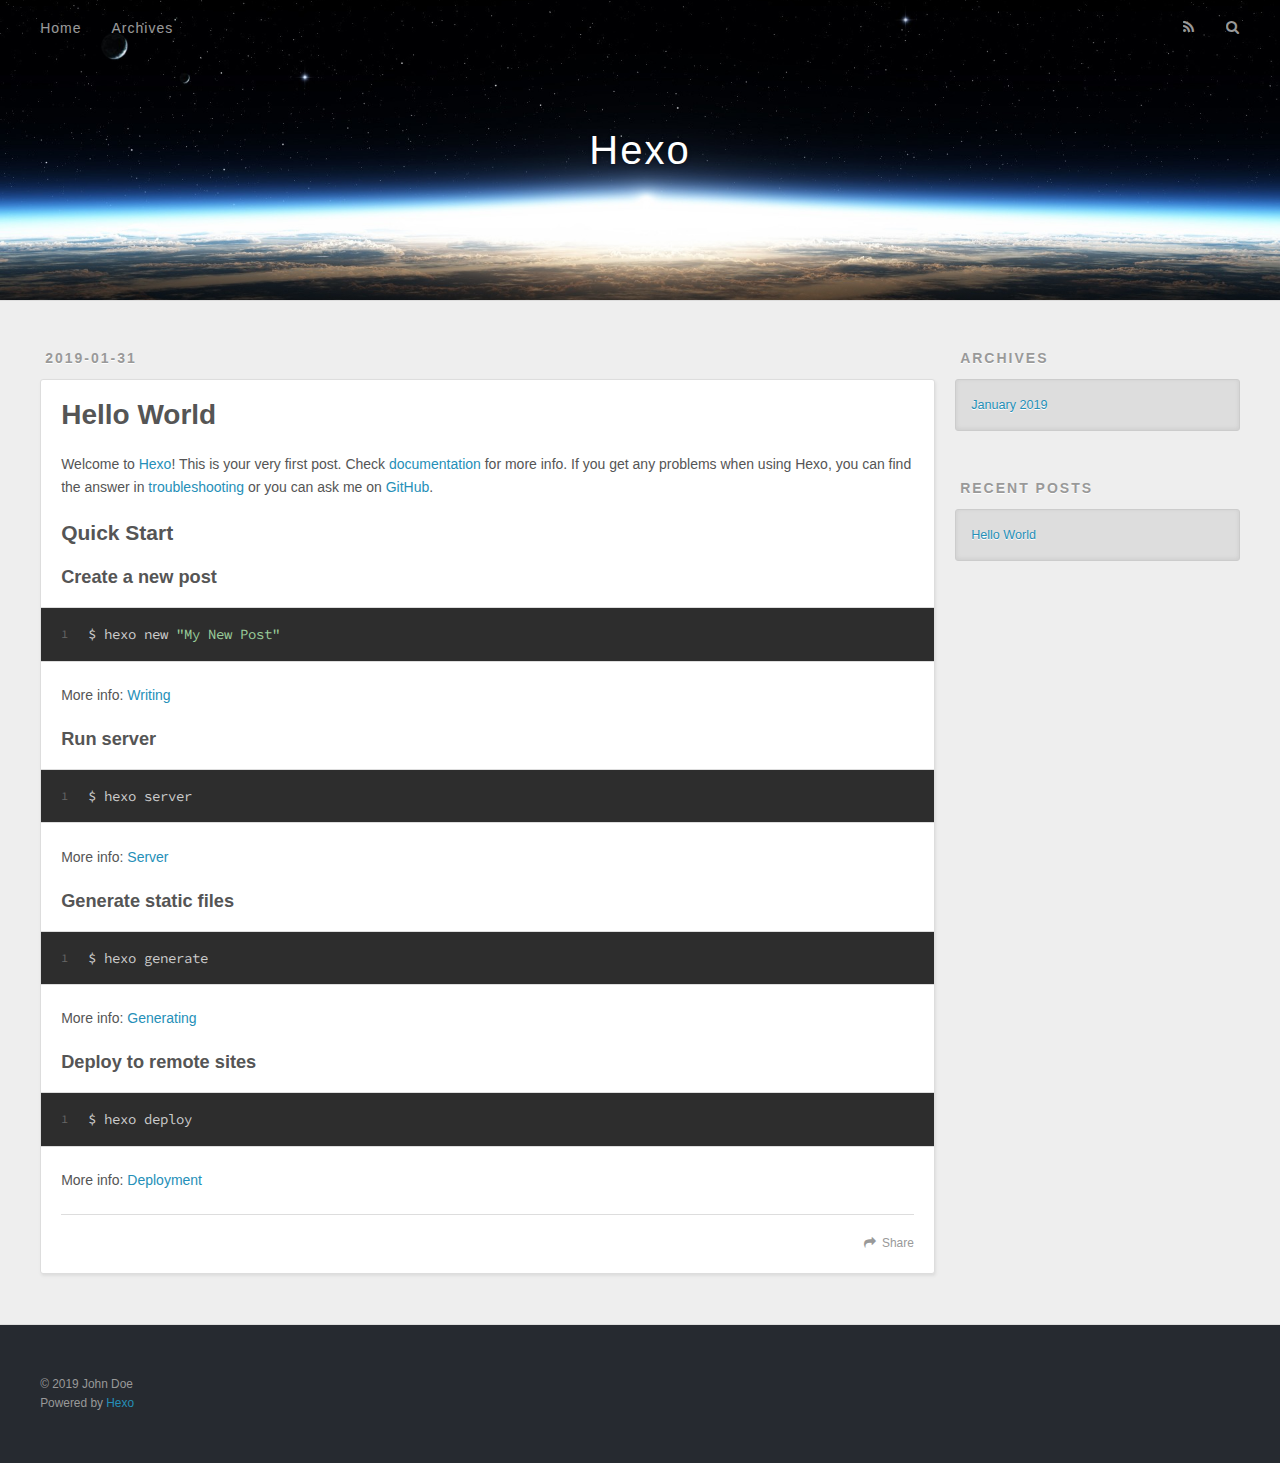
==== index.html @ cd532efa "Site updated: 2019-02-01 11:26:02" ====
<!DOCTYPE html>
<html>
<head><meta name="generator" content="Hexo 3.8.0">
  <meta charset="utf-8">
  

  
  <title>Hexo</title>
  <meta name="viewport" content="width=device-width, initial-scale=1, maximum-scale=1">
  <meta property="og:type" content="website">
<meta property="og:title" content="Hexo">
<meta property="og:url" content="http://yoursite.com/index.html">
<meta property="og:site_name" content="Hexo">
<meta property="og:locale" content="default">
<meta name="twitter:card" content="summary">
<meta name="twitter:title" content="Hexo">
  
    <link rel="alternate" href="/atom.xml" title="Hexo" type="application/atom+xml">
  
  
    <link rel="icon" href="/favicon.png">
  
  
    <link href="//fonts.googleapis.com/css?family=Source+Code+Pro" rel="stylesheet" type="text/css">
  
  <link rel="stylesheet" href="/css/style.css">
</head>
</html>
<body>
  <div id="container">
    <div id="wrap">
      <header id="header">
  <div id="banner"></div>
  <div id="header-outer" class="outer">
    <div id="header-title" class="inner">
      <h1 id="logo-wrap">
        <a href="/" id="logo">Hexo</a>
      </h1>
      
    </div>
    <div id="header-inner" class="inner">
      <nav id="main-nav">
        <a id="main-nav-toggle" class="nav-icon"></a>
        
          <a class="main-nav-link" href="/">Home</a>
        
          <a class="main-nav-link" href="/archives">Archives</a>
        
      </nav>
      <nav id="sub-nav">
        
          <a id="nav-rss-link" class="nav-icon" href="/atom.xml" title="RSS Feed"></a>
        
        <a id="nav-search-btn" class="nav-icon" title="Search"></a>
      </nav>
      <div id="search-form-wrap">
        <form action="//google.com/search" method="get" accept-charset="UTF-8" class="search-form"><input type="search" name="q" class="search-form-input" placeholder="Search"><button type="submit" class="search-form-submit">&#xF002;</button><input type="hidden" name="sitesearch" value="http://yoursite.com"></form>
      </div>
    </div>
  </div>
</header>
      <div class="outer">
        <section id="main">
  
    <article id="post-hello-world" class="article article-type-post" itemscope="" itemprop="blogPost">
  <div class="article-meta">
    <a href="/2019/01/31/hello-world/" class="article-date">
  <time datetime="2019-01-31T04:06:51.858Z" itemprop="datePublished">2019-01-31</time>
</a>
    
  </div>
  <div class="article-inner">
    
    
      <header class="article-header">
        
  
    <h1 itemprop="name">
      <a class="article-title" href="/2019/01/31/hello-world/">Hello World</a>
    </h1>
  

      </header>
    
    <div class="article-entry" itemprop="articleBody">
      
        <p>Welcome to <a href="https://hexo.io/" target="_blank" rel="noopener">Hexo</a>! This is your very first post. Check <a href="https://hexo.io/docs/" target="_blank" rel="noopener">documentation</a> for more info. If you get any problems when using Hexo, you can find the answer in <a href="https://hexo.io/docs/troubleshooting.html" target="_blank" rel="noopener">troubleshooting</a> or you can ask me on <a href="https://github.com/hexojs/hexo/issues" target="_blank" rel="noopener">GitHub</a>.</p>
<h2 id="Quick-Start"><a href="#Quick-Start" class="headerlink" title="Quick Start"></a>Quick Start</h2><h3 id="Create-a-new-post"><a href="#Create-a-new-post" class="headerlink" title="Create a new post"></a>Create a new post</h3><figure class="highlight bash"><table><tr><td class="gutter"><pre><span class="line">1</span><br></pre></td><td class="code"><pre><span class="line">$ hexo new <span class="string">"My New Post"</span></span><br></pre></td></tr></table></figure>
<p>More info: <a href="https://hexo.io/docs/writing.html" target="_blank" rel="noopener">Writing</a></p>
<h3 id="Run-server"><a href="#Run-server" class="headerlink" title="Run server"></a>Run server</h3><figure class="highlight bash"><table><tr><td class="gutter"><pre><span class="line">1</span><br></pre></td><td class="code"><pre><span class="line">$ hexo server</span><br></pre></td></tr></table></figure>
<p>More info: <a href="https://hexo.io/docs/server.html" target="_blank" rel="noopener">Server</a></p>
<h3 id="Generate-static-files"><a href="#Generate-static-files" class="headerlink" title="Generate static files"></a>Generate static files</h3><figure class="highlight bash"><table><tr><td class="gutter"><pre><span class="line">1</span><br></pre></td><td class="code"><pre><span class="line">$ hexo generate</span><br></pre></td></tr></table></figure>
<p>More info: <a href="https://hexo.io/docs/generating.html" target="_blank" rel="noopener">Generating</a></p>
<h3 id="Deploy-to-remote-sites"><a href="#Deploy-to-remote-sites" class="headerlink" title="Deploy to remote sites"></a>Deploy to remote sites</h3><figure class="highlight bash"><table><tr><td class="gutter"><pre><span class="line">1</span><br></pre></td><td class="code"><pre><span class="line">$ hexo deploy</span><br></pre></td></tr></table></figure>
<p>More info: <a href="https://hexo.io/docs/deployment.html" target="_blank" rel="noopener">Deployment</a></p>

      
    </div>
    <footer class="article-footer">
      <a data-url="http://yoursite.com/2019/01/31/hello-world/" data-id="cjrk3p3xs0000d9uxarp5sfq3" class="article-share-link">Share</a>
      
      
    </footer>
  </div>
  
</article>


  


</section>
        
          <aside id="sidebar">
  
    

  
    

  
    
  
    
  <div class="widget-wrap">
    <h3 class="widget-title">Archives</h3>
    <div class="widget">
      <ul class="archive-list"><li class="archive-list-item"><a class="archive-list-link" href="/archives/2019/01/">January 2019</a></li></ul>
    </div>
  </div>


  
    
  <div class="widget-wrap">
    <h3 class="widget-title">Recent Posts</h3>
    <div class="widget">
      <ul>
        
          <li>
            <a href="/2019/01/31/hello-world/">Hello World</a>
          </li>
        
      </ul>
    </div>
  </div>

  
</aside>
        
      </div>
      <footer id="footer">
  
  <div class="outer">
    <div id="footer-info" class="inner">
      &copy; 2019 John Doe<br>
      Powered by <a href="http://hexo.io/" target="_blank">Hexo</a>
    </div>
  </div>
</footer>
    </div>
    <nav id="mobile-nav">
  
    <a href="/" class="mobile-nav-link">Home</a>
  
    <a href="/archives" class="mobile-nav-link">Archives</a>
  
</nav>
    

<script src="//ajax.googleapis.com/ajax/libs/jquery/2.0.3/jquery.min.js"></script>


  <link rel="stylesheet" href="/fancybox/jquery.fancybox.css">
  <script src="/fancybox/jquery.fancybox.pack.js"></script>


<script src="/js/script.js"></script>



  </div>
</body>
</html>
---- css/style.css ----
body {
  width: 100%;
}
body:before,
body:after {
  content: "";
  display: table;
}
body:after {
  clear: both;
}
html,
body,
div,
span,
applet,
object,
iframe,
h1,
h2,
h3,
h4,
h5,
h6,
p,
blockquote,
pre,
a,
abbr,
acronym,
address,
big,
cite,
code,
del,
dfn,
em,
img,
ins,
kbd,
q,
s,
samp,
small,
strike,
strong,
sub,
sup,
tt,
var,
dl,
dt,
dd,
ol,
ul,
li,
fieldset,
form,
label,
legend,
table,
caption,
tbody,
tfoot,
thead,
tr,
th,
td {
  margin: 0;
  padding: 0;
  border: 0;
  outline: 0;
  font-weight: inherit;
  font-style: inherit;
  font-family: inherit;
  font-size: 100%;
  vertical-align: baseline;
}
body {
  line-height: 1;
  color: #000;
  background: #fff;
}
ol,
ul {
  list-style: none;
}
table {
  border-collapse: separate;
  border-spacing: 0;
  vertical-align: middle;
}
caption,
th,
td {
  text-align: left;
  font-weight: normal;
  vertical-align: middle;
}
a img {
  border: none;
}
input,
button {
  margin: 0;
  padding: 0;
}
input::-moz-focus-inner,
button::-moz-focus-inner {
  border: 0;
  padding: 0;
}
@font-face {
  font-family: FontAwesome;
  font-style: normal;
  font-weight: normal;
  src: url("fonts/fontawesome-webfont.eot?v=#4.0.3");
  src: url("fonts/fontawesome-webfont.eot?#iefix&v=#4.0.3") format("embedded-opentype"), url("fonts/fontawesome-webfont.woff?v=#4.0.3") format("woff"), url("fonts/fontawesome-webfont.ttf?v=#4.0.3") format("truetype"), url("fonts/fontawesome-webfont.svg#fontawesomeregular?v=#4.0.3") format("svg");
}
html,
body,
#container {
  height: 100%;
}
body {
  background: #eee;
  font: 14px -apple-system, BlinkMacSystemFont, "Segoe UI", "Roboto", "Oxygen", "Ubuntu", "Cantarell", "Fira Sans", "Droid Sans", "Helvetica Neue", sans-serif;
  -webkit-text-size-adjust: 100%;
}
.outer {
  max-width: 1220px;
  margin: 0 auto;
  padding: 0 20px;
}
.outer:before,
.outer:after {
  content: "";
  display: table;
}
.outer:after {
  clear: both;
}
.inner {
  display: inline;
  float: left;
  width: 98.33333333333333%;
  margin: 0 0.833333333333333%;
}
.left,
.alignleft {
  float: left;
}
.right,
.alignright {
  float: right;
}
.clear {
  clear: both;
}
#container {
  position: relative;
}
.mobile-nav-on {
  overflow: hidden;
}
#wrap {
  height: 100%;
  width: 100%;
  position: absolute;
  top: 0;
  left: 0;
  -webkit-transition: 0.2s ease-out;
  -moz-transition: 0.2s ease-out;
  -ms-transition: 0.2s ease-out;
  transition: 0.2s ease-out;
  z-index: 1;
  background: #eee;
}
.mobile-nav-on #wrap {
  left: 280px;
}
@media screen and (min-width: 768px) {
  #main {
    display: inline;
    float: left;
    width: 73.33333333333333%;
    margin: 0 0.833333333333333%;
  }
}
.article-date,
.article-category-link,
.archive-year,
.widget-title {
  text-decoration: none;
  text-transform: uppercase;
  letter-spacing: 2px;
  color: #999;
  margin-bottom: 1em;
  margin-left: 5px;
  line-height: 1em;
  text-shadow: 0 1px #fff;
  font-weight: bold;
}
.article-inner,
.archive-article-inner {
  background: #fff;
  -webkit-box-shadow: 1px 2px 3px #ddd;
  box-shadow: 1px 2px 3px #ddd;
  border: 1px solid #ddd;
  border-radius: 3px;
}
.article-entry h1,
.widget h1 {
  font-size: 2em;
}
.article-entry h2,
.widget h2 {
  font-size: 1.5em;
}
.article-entry h3,
.widget h3 {
  font-size: 1.3em;
}
.article-entry h4,
.widget h4 {
  font-size: 1.2em;
}
.article-entry h5,
.widget h5 {
  font-size: 1em;
}
.article-entry h6,
.widget h6 {
  font-size: 1em;
  color: #999;
}
.article-entry hr,
.widget hr {
  border: 1px dashed #ddd;
}
.article-entry strong,
.widget strong {
  font-weight: bold;
}
.article-entry em,
.widget em,
.article-entry cite,
.widget cite {
  font-style: italic;
}
.article-entry sup,
.widget sup,
.article-entry sub,
.widget sub {
  font-size: 0.75em;
  line-height: 0;
  position: relative;
  vertical-align: baseline;
}
.article-entry sup,
.widget sup {
  top: -0.5em;
}
.article-entry sub,
.widget sub {
  bottom: -0.2em;
}
.article-entry small,
.widget small {
  font-size: 0.85em;
}
.article-entry acronym,
.widget acronym,
.article-entry abbr,
.widget abbr {
  border-bottom: 1px dotted;
}
.article-entry ul,
.widget ul,
.article-entry ol,
.widget ol,
.article-entry dl,
.widget dl {
  margin: 0 20px;
  line-height: 1.6em;
}
.article-entry ul ul,
.widget ul ul,
.article-entry ol ul,
.widget ol ul,
.article-entry ul ol,
.widget ul ol,
.article-entry ol ol,
.widget ol ol {
  margin-top: 0;
  margin-bottom: 0;
}
.article-entry ul,
.widget ul {
  list-style: disc;
}
.article-entry ol,
.widget ol {
  list-style: decimal;
}
.article-entry dt,
.widget dt {
  font-weight: bold;
}
#header {
  height: 300px;
  position: relative;
  border-bottom: 1px solid #ddd;
}
#header:before,
#header:after {
  content: "";
  position: absolute;
  left: 0;
  right: 0;
  height: 40px;
}
#header:before {
  top: 0;
  background: -webkit-linear-gradient(rgba(0,0,0,0.2), transparent);
  background: -moz-linear-gradient(rgba(0,0,0,0.2), transparent);
  background: -ms-linear-gradient(rgba(0,0,0,0.2), transparent);
  background: linear-gradient(rgba(0,0,0,0.2), transparent);
}
#header:after {
  bottom: 0;
  background: -webkit-linear-gradient(transparent, rgba(0,0,0,0.2));
  background: -moz-linear-gradient(transparent, rgba(0,0,0,0.2));
  background: -ms-linear-gradient(transparent, rgba(0,0,0,0.2));
  background: linear-gradient(transparent, rgba(0,0,0,0.2));
}
#header-outer {
  height: 100%;
  position: relative;
}
#header-inner {
  position: relative;
  overflow: hidden;
}
#banner {
  position: absolute;
  top: 0;
  left: 0;
  width: 100%;
  height: 100%;
  background: url("images/banner.jpg") center #000;
  -webkit-background-size: cover;
  -moz-background-size: cover;
  background-size: cover;
  z-index: -1;
}
#header-title {
  text-align: center;
  height: 40px;
  position: absolute;
  top: 50%;
  left: 0;
  margin-top: -20px;
}
#logo,
#subtitle {
  text-decoration: none;
  color: #fff;
  font-weight: 300;
  text-shadow: 0 1px 4px rgba(0,0,0,0.3);
}
#logo {
  font-size: 40px;
  line-height: 40px;
  letter-spacing: 2px;
}
#subtitle {
  font-size: 16px;
  line-height: 16px;
  letter-spacing: 1px;
}
#subtitle-wrap {
  margin-top: 16px;
}
#main-nav {
  float: left;
  margin-left: -15px;
}
.nav-icon,
.main-nav-link {
  float: left;
  color: #fff;
  opacity: 0.6;
  text-decoration: none;
  text-shadow: 0 1px rgba(0,0,0,0.2);
  -webkit-transition: opacity 0.2s;
  -moz-transition: opacity 0.2s;
  -ms-transition: opacity 0.2s;
  transition: opacity 0.2s;
  display: block;
  padding: 20px 15px;
}
.nav-icon:hover,
.main-nav-link:hover {
  opacity: 1;
}
.nav-icon {
  font-family: FontAwesome;
  text-align: center;
  font-size: 14px;
  width: 14px;
  height: 14px;
  padding: 20px 15px;
  position: relative;
  cursor: pointer;
}
.main-nav-link {
  font-weight: 300;
  letter-spacing: 1px;
}
@media screen and (max-width: 479px) {
  .main-nav-link {
    display: none;
  }
}
#main-nav-toggle {
  display: none;
}
#main-nav-toggle:before {
  content: "\f0c9";
}
@media screen and (max-width: 479px) {
  #main-nav-toggle {
    display: block;
  }
}
#sub-nav {
  float: right;
  margin-right: -15px;
}
#nav-rss-link:before {
  content: "\f09e";
}
#nav-search-btn:before {
  content: "\f002";
}
#search-form-wrap {
  position: absolute;
  top: 15px;
  width: 150px;
  height: 30px;
  right: -150px;
  opacity: 0;
  -webkit-transition: 0.2s ease-out;
  -moz-transition: 0.2s ease-out;
  -ms-transition: 0.2s ease-out;
  transition: 0.2s ease-out;
}
#search-form-wrap.on {
  opacity: 1;
  right: 0;
}
@media screen and (max-width: 479px) {
  #search-form-wrap {
    width: 100%;
    right: -100%;
  }
}
.search-form {
  position: absolute;
  top: 0;
  left: 0;
  right: 0;
  background: #fff;
  padding: 5px 15px;
  border-radius: 15px;
  -webkit-box-shadow: 0 0 10px rgba(0,0,0,0.3);
  box-shadow: 0 0 10px rgba(0,0,0,0.3);
}
.search-form-input {
  border: none;
  background: none;
  color: #555;
  width: 100%;
  font: 13px -apple-system, BlinkMacSystemFont, "Segoe UI", "Roboto", "Oxygen", "Ubuntu", "Cantarell", "Fira Sans", "Droid Sans", "Helvetica Neue", sans-serif;
  outline: none;
}
.search-form-input::-webkit-search-results-decoration,
.search-form-input::-webkit-search-cancel-button {
  -webkit-appearance: none;
}
.search-form-submit {
  position: absolute;
  top: 50%;
  right: 10px;
  margin-top: -7px;
  font: 13px FontAwesome;
  border: none;
  background: none;
  color: #bbb;
  cursor: pointer;
}
.search-form-submit:hover,
.search-form-submit:focus {
  color: #777;
}
.article {
  margin: 50px 0;
}
.article-inner {
  overflow: hidden;
}
.article-meta:before,
.article-meta:after {
  content: "";
  display: table;
}
.article-meta:after {
  clear: both;
}
.article-date {
  float: left;
}
.article-category {
  float: left;
  line-height: 1em;
  color: #ccc;
  text-shadow: 0 1px #fff;
  margin-left: 8px;
}
.article-category:before {
  content: "\2022";
}
.article-category-link {
  margin: 0 12px 1em;
}
.article-header {
  padding: 20px 20px 0;
}
.article-title {
  text-decoration: none;
  font-size: 2em;
  font-weight: bold;
  color: #555;
  line-height: 1.1em;
  -webkit-transition: color 0.2s;
  -moz-transition: color 0.2s;
  -ms-transition: color 0.2s;
  transition: color 0.2s;
}
a.article-title:hover {
  color: #258fb8;
}
.article-entry {
  color: #555;
  padding: 0 20px;
}
.article-entry:before,
.article-entry:after {
  content: "";
  display: table;
}
.article-entry:after {
  clear: both;
}
.article-entry p,
.article-entry table {
  line-height: 1.6em;
  margin: 1.6em 0;
}
.article-entry h1,
.article-entry h2,
.article-entry h3,
.article-entry h4,
.article-entry h5,
.article-entry h6 {
  font-weight: bold;
}
.article-entry h1,
.article-entry h2,
.article-entry h3,
.article-entry h4,
.article-entry h5,
.article-entry h6 {
  line-height: 1.1em;
  margin: 1.1em 0;
}
.article-entry a {
  color: #258fb8;
  text-decoration: none;
}
.article-entry a:hover {
  text-decoration: underline;
}
.article-entry ul,
.article-entry ol,
.article-entry dl {
  margin-top: 1.6em;
  margin-bottom: 1.6em;
}
.article-entry img,
.article-entry video {
  max-width: 100%;
  height: auto;
  display: block;
  margin: auto;
}
.article-entry iframe {
  border: none;
}
.article-entry table {
  width: 100%;
  border-collapse: collapse;
  border-spacing: 0;
}
.article-entry th {
  font-weight: bold;
  border-bottom: 3px solid #ddd;
  padding-bottom: 0.5em;
}
.article-entry td {
  border-bottom: 1px solid #ddd;
  padding: 10px 0;
}
.article-entry blockquote {
  font-family: Georgia, "Times New Roman", serif;
  font-size: 1.4em;
  margin: 1.6em 20px;
  text-align: center;
}
.article-entry blockquote footer {
  font-size: 14px;
  margin: 1.6em 0;
  font-family: -apple-system, BlinkMacSystemFont, "Segoe UI", "Roboto", "Oxygen", "Ubuntu", "Cantarell", "Fira Sans", "Droid Sans", "Helvetica Neue", sans-serif;
}
.article-entry blockquote footer cite:before {
  content: "—";
  padding: 0 0.5em;
}
.article-entry .pullquote {
  text-align: left;
  width: 45%;
  margin: 0;
}
.article-entry .pullquote.left {
  margin-left: 0.5em;
  margin-right: 1em;
}
.article-entry .pullquote.right {
  margin-right: 0.5em;
  margin-left: 1em;
}
.article-entry .caption {
  color: #999;
  display: block;
  font-size: 0.9em;
  margin-top: 0.5em;
  position: relative;
  text-align: center;
}
.article-entry .video-container {
  position: relative;
  padding-top: 56.25%;
  height: 0;
  overflow: hidden;
}
.article-entry .video-container iframe,
.article-entry .video-container object,
.article-entry .video-container embed {
  position: absolute;
  top: 0;
  left: 0;
  width: 100%;
  height: 100%;
  margin-top: 0;
}
.article-more-link a {
  display: inline-block;
  line-height: 1em;
  padding: 6px 15px;
  border-radius: 15px;
  background: #eee;
  color: #999;
  text-shadow: 0 1px #fff;
  text-decoration: none;
}
.article-more-link a:hover {
  background: #258fb8;
  color: #fff;
  text-decoration: none;
  text-shadow: 0 1px #1e7293;
}
.article-footer {
  font-size: 0.85em;
  line-height: 1.6em;
  border-top: 1px solid #ddd;
  padding-top: 1.6em;
  margin: 0 20px 20px;
}
.article-footer:before,
.article-footer:after {
  content: "";
  display: table;
}
.article-footer:after {
  clear: both;
}
.article-footer a {
  color: #999;
  text-decoration: none;
}
.article-footer a:hover {
  color: #555;
}
.article-tag-list-item {
  float: left;
  margin-right: 10px;
}
.article-tag-list-link:before {
  content: "#";
}
.article-comment-link {
  float: right;
}
.article-comment-link:before {
  content: "\f075";
  font-family: FontAwesome;
  padding-right: 8px;
}
.article-share-link {
  cursor: pointer;
  float: right;
  margin-left: 20px;
}
.article-share-link:before {
  content: "\f064";
  font-family: FontAwesome;
  padding-right: 6px;
}
#article-nav {
  position: relative;
}
#article-nav:before,
#article-nav:after {
  content: "";
  display: table;
}
#article-nav:after {
  clear: both;
}
@media screen and (min-width: 768px) {
  #article-nav {
    margin: 50px 0;
  }
  #article-nav:before {
    width: 8px;
    height: 8px;
    position: absolute;
    top: 50%;
    left: 50%;
    margin-top: -4px;
    margin-left: -4px;
    content: "";
    border-radius: 50%;
    background: #ddd;
    -webkit-box-shadow: 0 1px 2px #fff;
    box-shadow: 0 1px 2px #fff;
  }
}
.article-nav-link-wrap {
  text-decoration: none;
  text-shadow: 0 1px #fff;
  color: #999;
  -webkit-box-sizing: border-box;
  -moz-box-sizing: border-box;
  box-sizing: border-box;
  margin-top: 50px;
  text-align: center;
  display: block;
}
.article-nav-link-wrap:hover {
  color: #555;
}
@media screen and (min-width: 768px) {
  .article-nav-link-wrap {
    width: 50%;
    margin-top: 0;
  }
}
@media screen and (min-width: 768px) {
  #article-nav-newer {
    float: left;
    text-align: right;
    padding-right: 20px;
  }
}
@media screen and (min-width: 768px) {
  #article-nav-older {
    float: right;
    text-align: left;
    padding-left: 20px;
  }
}
.article-nav-caption {
  text-transform: uppercase;
  letter-spacing: 2px;
  color: #ddd;
  line-height: 1em;
  font-weight: bold;
}
#article-nav-newer .article-nav-caption {
  margin-right: -2px;
}
.article-nav-title {
  font-size: 0.85em;
  line-height: 1.6em;
  margin-top: 0.5em;
}
.article-share-box {
  position: absolute;
  display: none;
  background: #fff;
  -webkit-box-shadow: 1px 2px 10px rgba(0,0,0,0.2);
  box-shadow: 1px 2px 10px rgba(0,0,0,0.2);
  border-radius: 3px;
  margin-left: -145px;
  overflow: hidden;
  z-index: 1;
}
.article-share-box.on {
  display: block;
}
.article-share-input {
  width: 100%;
  background: none;
  -webkit-box-sizing: border-box;
  -moz-box-sizing: border-box;
  box-sizing: border-box;
  font: 14px -apple-system, BlinkMacSystemFont, "Segoe UI", "Roboto", "Oxygen", "Ubuntu", "Cantarell", "Fira Sans", "Droid Sans", "Helvetica Neue", sans-serif;
  padding: 0 15px;
  color: #555;
  outline: none;
  border: 1px solid #ddd;
  border-radius: 3px 3px 0 0;
  height: 36px;
  line-height: 36px;
}
.article-share-links {
  background: #eee;
}
.article-share-links:before,
.article-share-links:after {
  content: "";
  display: table;
}
.article-share-links:after {
  clear: both;
}
.article-share-twitter,
.article-share-facebook,
.article-share-pinterest,
.article-share-google {
  width: 50px;
  height: 36px;
  display: block;
  float: left;
  position: relative;
  color: #999;
  text-shadow: 0 1px #fff;
}
.article-share-twitter:before,
.article-share-facebook:before,
.article-share-pinterest:before,
.article-share-google:before {
  font-size: 20px;
  font-family: FontAwesome;
  width: 20px;
  height: 20px;
  position: absolute;
  top: 50%;
  left: 50%;
  margin-top: -10px;
  margin-left: -10px;
  text-align: center;
}
.article-share-twitter:hover,
.article-share-facebook:hover,
.article-share-pinterest:hover,
.article-share-google:hover {
  color: #fff;
}
.article-share-twitter:before {
  content: "\f099";
}
.article-share-twitter:hover {
  background: #00aced;
  text-shadow: 0 1px #008abe;
}
.article-share-facebook:before {
  content: "\f09a";
}
.article-share-facebook:hover {
  background: #3b5998;
  text-shadow: 0 1px #2f477a;
}
.article-share-pinterest:before {
  content: "\f0d2";
}
.article-share-pinterest:hover {
  background: #cb2027;
  text-shadow: 0 1px #a21a1f;
}
.article-share-google:before {
  content: "\f0d5";
}
.article-share-google:hover {
  background: #dd4b39;
  text-shadow: 0 1px #be3221;
}
.article-gallery {
  background: #000;
  position: relative;
}
.article-gallery-photos {
  position: relative;
  overflow: hidden;
}
.article-gallery-img {
  display: none;
  max-width: 100%;
}
.article-gallery-img:first-child {
  display: block;
}
.article-gallery-img.loaded {
  position: absolute;
  display: block;
}
.article-gallery-img img {
  display: block;
  max-width: 100%;
  margin: 0 auto;
}
#comments {
  background: #fff;
  -webkit-box-shadow: 1px 2px 3px #ddd;
  box-shadow: 1px 2px 3px #ddd;
  padding: 20px;
  border: 1px solid #ddd;
  border-radius: 3px;
  margin: 50px 0;
}
#comments a {
  color: #258fb8;
}
.archives-wrap {
  margin: 50px 0;
}
.archives:before,
.archives:after {
  content: "";
  display: table;
}
.archives:after {
  clear: both;
}
.archive-year-wrap {
  margin-bottom: 1em;
}
.archives {
  -webkit-column-gap: 10px;
  -moz-column-gap: 10px;
  column-gap: 10px;
}
@media screen and (min-width: 480px) and (max-width: 767px) {
  .archives {
    -webkit-column-count: 2;
    -moz-column-count: 2;
    column-count: 2;
  }
}
@media screen and (min-width: 768px) {
  .archives {
    -webkit-column-count: 3;
    -moz-column-count: 3;
    column-count: 3;
  }
}
.archive-article {
  -webkit-column-break-inside: avoid;
  page-break-inside: avoid;
  overflow: hidden;
  break-inside: avoid-column;
}
.archive-article-inner {
  padding: 10px;
  margin-bottom: 15px;
}
.archive-article-title {
  text-decoration: none;
  font-weight: bold;
  color: #555;
  -webkit-transition: color 0.2s;
  -moz-transition: color 0.2s;
  -ms-transition: color 0.2s;
  transition: color 0.2s;
  line-height: 1.6em;
}
.archive-article-title:hover {
  color: #258fb8;
}
.archive-article-footer {
  margin-top: 1em;
}
.archive-article-date {
  color: #999;
  text-decoration: none;
  font-size: 0.85em;
  line-height: 1em;
  margin-bottom: 0.5em;
  display: block;
}
#page-nav {
  margin: 50px auto;
  background: #fff;
  -webkit-box-shadow: 1px 2px 3px #ddd;
  box-shadow: 1px 2px 3px #ddd;
  border: 1px solid #ddd;
  border-radius: 3px;
  text-align: center;
  color: #999;
  overflow: hidden;
}
#page-nav:before,
#page-nav:after {
  content: "";
  display: table;
}
#page-nav:after {
  clear: both;
}
#page-nav a,
#page-nav span {
  padding: 10px 20px;
  line-height: 1;
  height: 2ex;
}
#page-nav a {
  color: #999;
  text-decoration: none;
}
#page-nav a:hover {
  background: #999;
  color: #fff;
}
#page-nav .prev {
  float: left;
}
#page-nav .next {
  float: right;
}
#page-nav .page-number {
  display: inline-block;
}
@media screen and (max-width: 479px) {
  #page-nav .page-number {
    display: none;
  }
}
#page-nav .current {
  color: #555;
  font-weight: bold;
}
#page-nav .space {
  color: #ddd;
}
#footer {
  background: #262a30;
  padding: 50px 0;
  border-top: 1px solid #ddd;
  color: #999;
}
#footer a {
  color: #258fb8;
  text-decoration: none;
}
#footer a:hover {
  text-decoration: underline;
}
#footer-info {
  line-height: 1.6em;
  font-size: 0.85em;
}
.article-entry pre,
.article-entry .highlight {
  background: #2d2d2d;
  margin: 0 -20px;
  padding: 15px 20px;
  border-style: solid;
  border-color: #ddd;
  border-width: 1px 0;
  overflow: auto;
  color: #ccc;
  line-height: 22.400000000000002px;
}
.article-entry .highlight .gutter pre,
.article-entry .gist .gist-file .gist-data .line-numbers {
  color: #666;
  font-size: 0.85em;
}
.article-entry pre,
.article-entry code {
  font-family: "Source Code Pro", Consolas, Monaco, Menlo, Consolas, monospace;
}
.article-entry code {
  background: #eee;
  text-shadow: 0 1px #fff;
  padding: 0 0.3em;
}
.article-entry pre code {
  background: none;
  text-shadow: none;
  padding: 0;
}
.article-entry .highlight pre {
  border: none;
  margin: 0;
  padding: 0;
}
.article-entry .highlight table {
  margin: 0;
  width: auto;
}
.article-entry .highlight td {
  border: none;
  padding: 0;
}
.article-entry .highlight figcaption {
  font-size: 0.85em;
  color: #999;
  line-height: 1em;
  margin-bottom: 1em;
}
.article-entry .highlight figcaption:before,
.article-entry .highlight figcaption:after {
  content: "";
  display: table;
}
.article-entry .highlight figcaption:after {
  clear: both;
}
.article-entry .highlight figcaption a {
  float: right;
}
.article-entry .highlight .gutter pre {
  text-align: right;
  padding-right: 20px;
}
.article-entry .highlight .line {
  height: 22.400000000000002px;
}
.article-entry .highlight .line.marked {
  background: #515151;
}
.article-entry .gist {
  margin: 0 -20px;
  border-style: solid;
  border-color: #ddd;
  border-width: 1px 0;
  background: #2d2d2d;
  padding: 15px 20px 15px 0;
}
.article-entry .gist .gist-file {
  border: none;
  font-family: "Source Code Pro", Consolas, Monaco, Menlo, Consolas, monospace;
  margin: 0;
}
.article-entry .gist .gist-file .gist-data {
  background: none;
  border: none;
}
.article-entry .gist .gist-file .gist-data .line-numbers {
  background: none;
  border: none;
  padding: 0 20px 0 0;
}
.article-entry .gist .gist-file .gist-data .line-data {
  padding: 0 !important;
}
.article-entry .gist .gist-file .highlight {
  margin: 0;
  padding: 0;
  border: none;
}
.article-entry .gist .gist-file .gist-meta {
  background: #2d2d2d;
  color: #999;
  font: 0.85em -apple-system, BlinkMacSystemFont, "Segoe UI", "Roboto", "Oxygen", "Ubuntu", "Cantarell", "Fira Sans", "Droid Sans", "Helvetica Neue", sans-serif;
  text-shadow: 0 0;
  padding: 0;
  margin-top: 1em;
  margin-left: 20px;
}
.article-entry .gist .gist-file .gist-meta a {
  color: #258fb8;
  font-weight: normal;
}
.article-entry .gist .gist-file .gist-meta a:hover {
  text-decoration: underline;
}
pre .comment,
pre .title {
  color: #999;
}
pre .variable,
pre .attribute,
pre .tag,
pre .regexp,
pre .ruby .constant,
pre .xml .tag .title,
pre .xml .pi,
pre .xml .doctype,
pre .html .doctype,
pre .css .id,
pre .css .class,
pre .css .pseudo {
  color: #f2777a;
}
pre .number,
pre .preprocessor,
pre .built_in,
pre .literal,
pre .params,
pre .constant {
  color: #f99157;
}
pre .class,
pre .ruby .class .title,
pre .css .rules .attribute {
  color: #9c9;
}
pre .string,
pre .value,
pre .inheritance,
pre .header,
pre .ruby .symbol,
pre .xml .cdata {
  color: #9c9;
}
pre .css .hexcolor {
  color: #6cc;
}
pre .function,
pre .python .decorator,
pre .python .title,
pre .ruby .function .title,
pre .ruby .title .keyword,
pre .perl .sub,
pre .javascript .title,
pre .coffeescript .title {
  color: #69c;
}
pre .keyword,
pre .javascript .function {
  color: #c9c;
}
@media screen and (max-width: 479px) {
  #mobile-nav {
    position: absolute;
    top: 0;
    left: 0;
    width: 280px;
    height: 100%;
    background: #191919;
    border-right: 1px solid #fff;
  }
}
@media screen and (max-width: 479px) {
  .mobile-nav-link {
    display: block;
    color: #999;
    text-decoration: none;
    padding: 15px 20px;
    font-weight: bold;
  }
  .mobile-nav-link:hover {
    color: #fff;
  }
}
@media screen and (min-width: 768px) {
  #sidebar {
    display: inline;
    float: left;
    width: 23.333333333333332%;
    margin: 0 0.833333333333333%;
  }
}
.widget-wrap {
  margin: 50px 0;
}
.widget {
  color: #777;
  text-shadow: 0 1px #fff;
  background: #ddd;
  -webkit-box-shadow: 0 -1px 4px #ccc inset;
  box-shadow: 0 -1px 4px #ccc inset;
  border: 1px solid #ccc;
  padding: 15px;
  border-radius: 3px;
}
.widget a {
  color: #258fb8;
  text-decoration: none;
}
.widget a:hover {
  text-decoration: underline;
}
.widget ul ul,
.widget ol ul,
.widget dl ul,
.widget ul ol,
.widget ol ol,
.widget dl ol,
.widget ul dl,
.widget ol dl,
.widget dl dl {
  margin-left: 15px;
  list-style: disc;
}
.widget {
  line-height: 1.6em;
  word-wrap: break-word;
  font-size: 0.9em;
}
.widget ul,
.widget ol {
  list-style: none;
  margin: 0;
}
.widget ul ul,
.widget ol ul,
.widget ul ol,
.widget ol ol {
  margin: 0 20px;
}
.widget ul ul,
.widget ol ul {
  list-style: disc;
}
.widget ul ol,
.widget ol ol {
  list-style: decimal;
}
.category-list-count,
.tag-list-count,
.archive-list-count {
  padding-left: 5px;
  color: #999;
  font-size: 0.85em;
}
.category-list-count:before,
.tag-list-count:before,
.archive-list-count:before {
  content: "(";
}
.category-list-count:after,
.tag-list-count:after,
.archive-list-count:after {
  content: ")";
}
.tagcloud a {
  margin-right: 5px;
  display: inline-block;
}
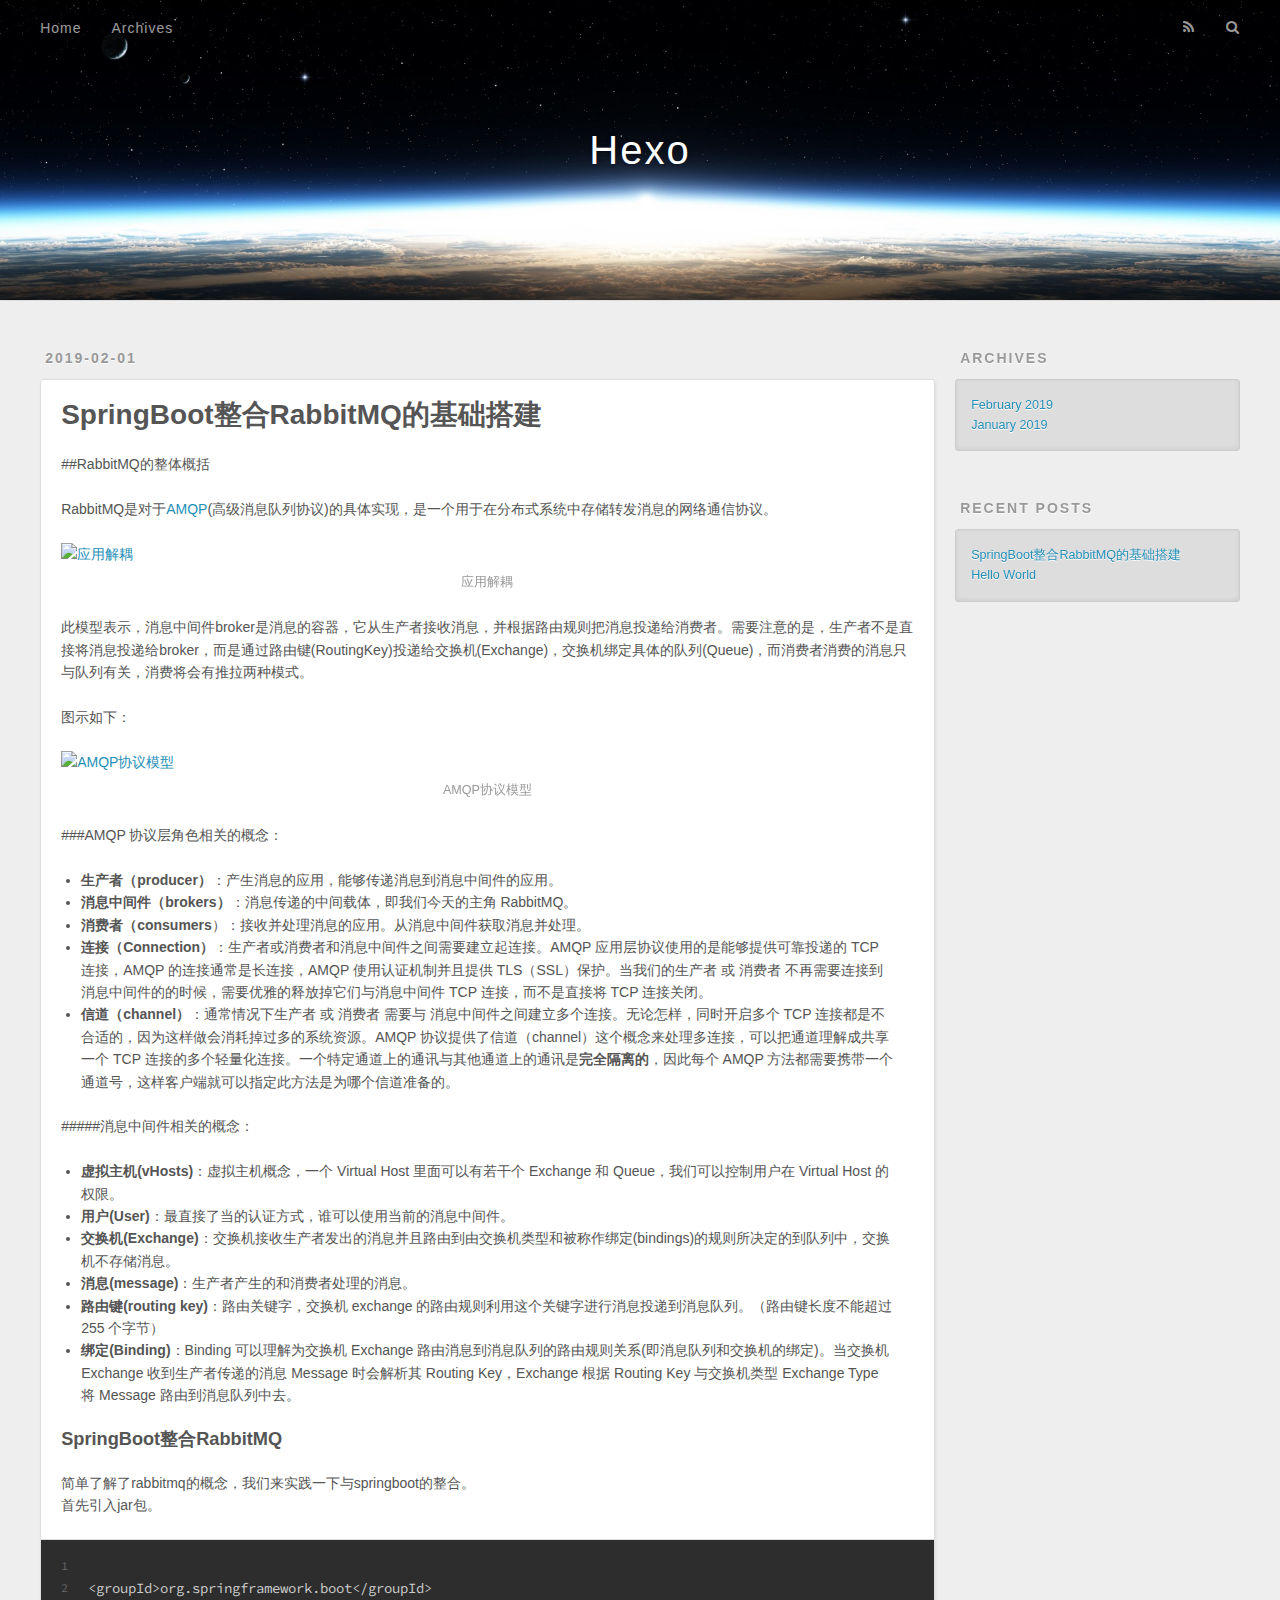
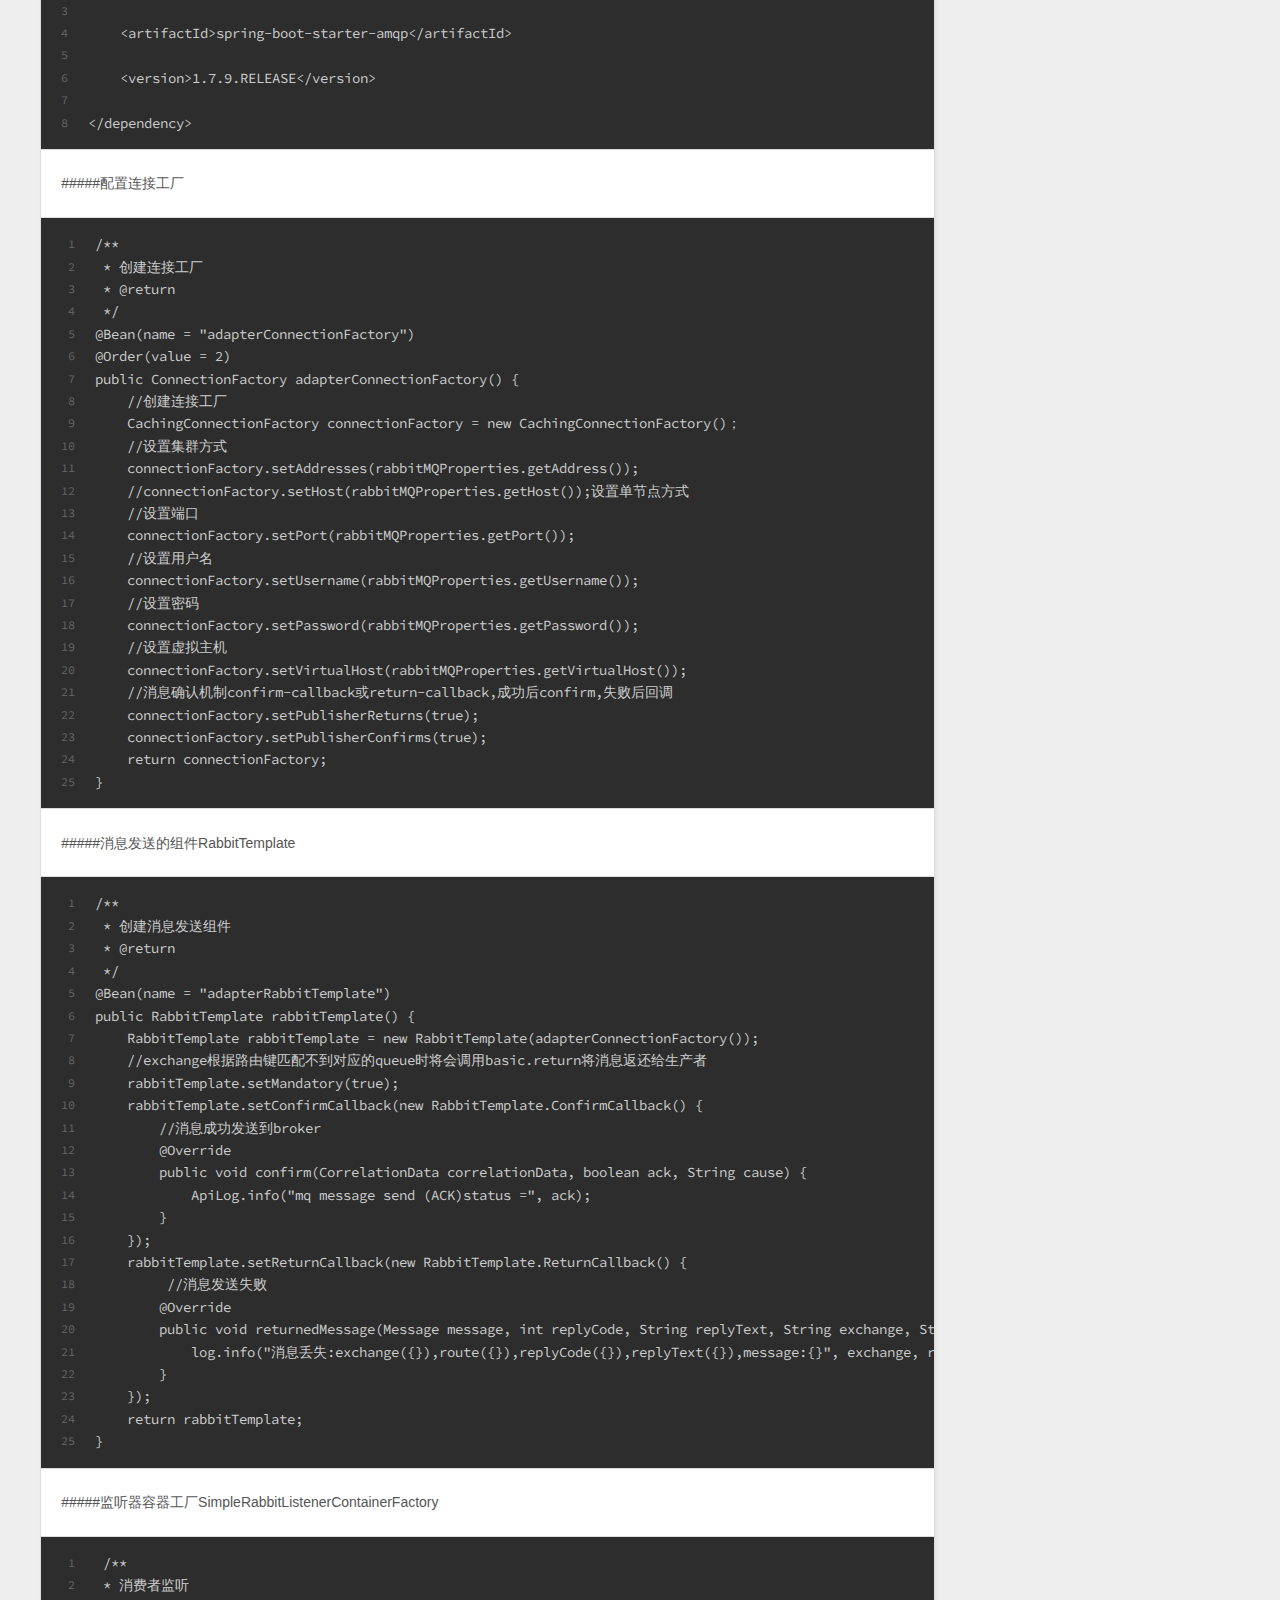
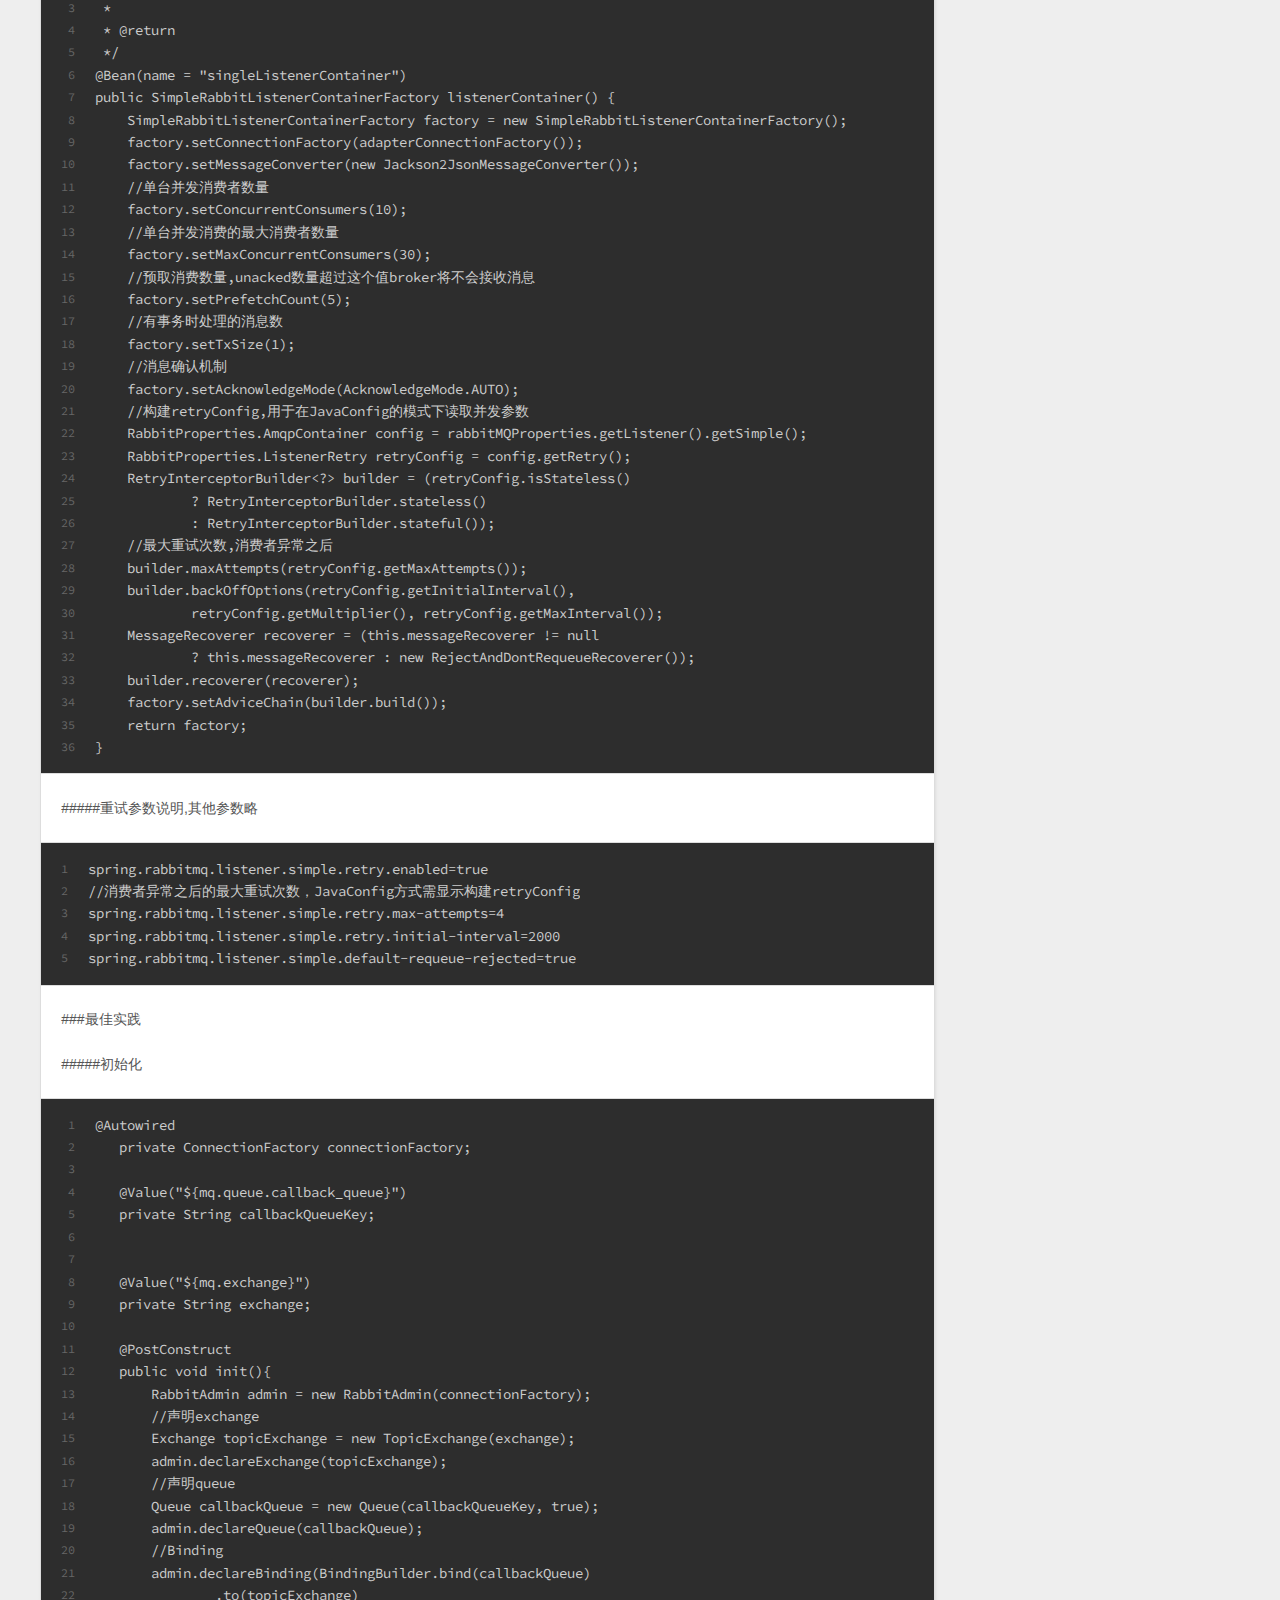
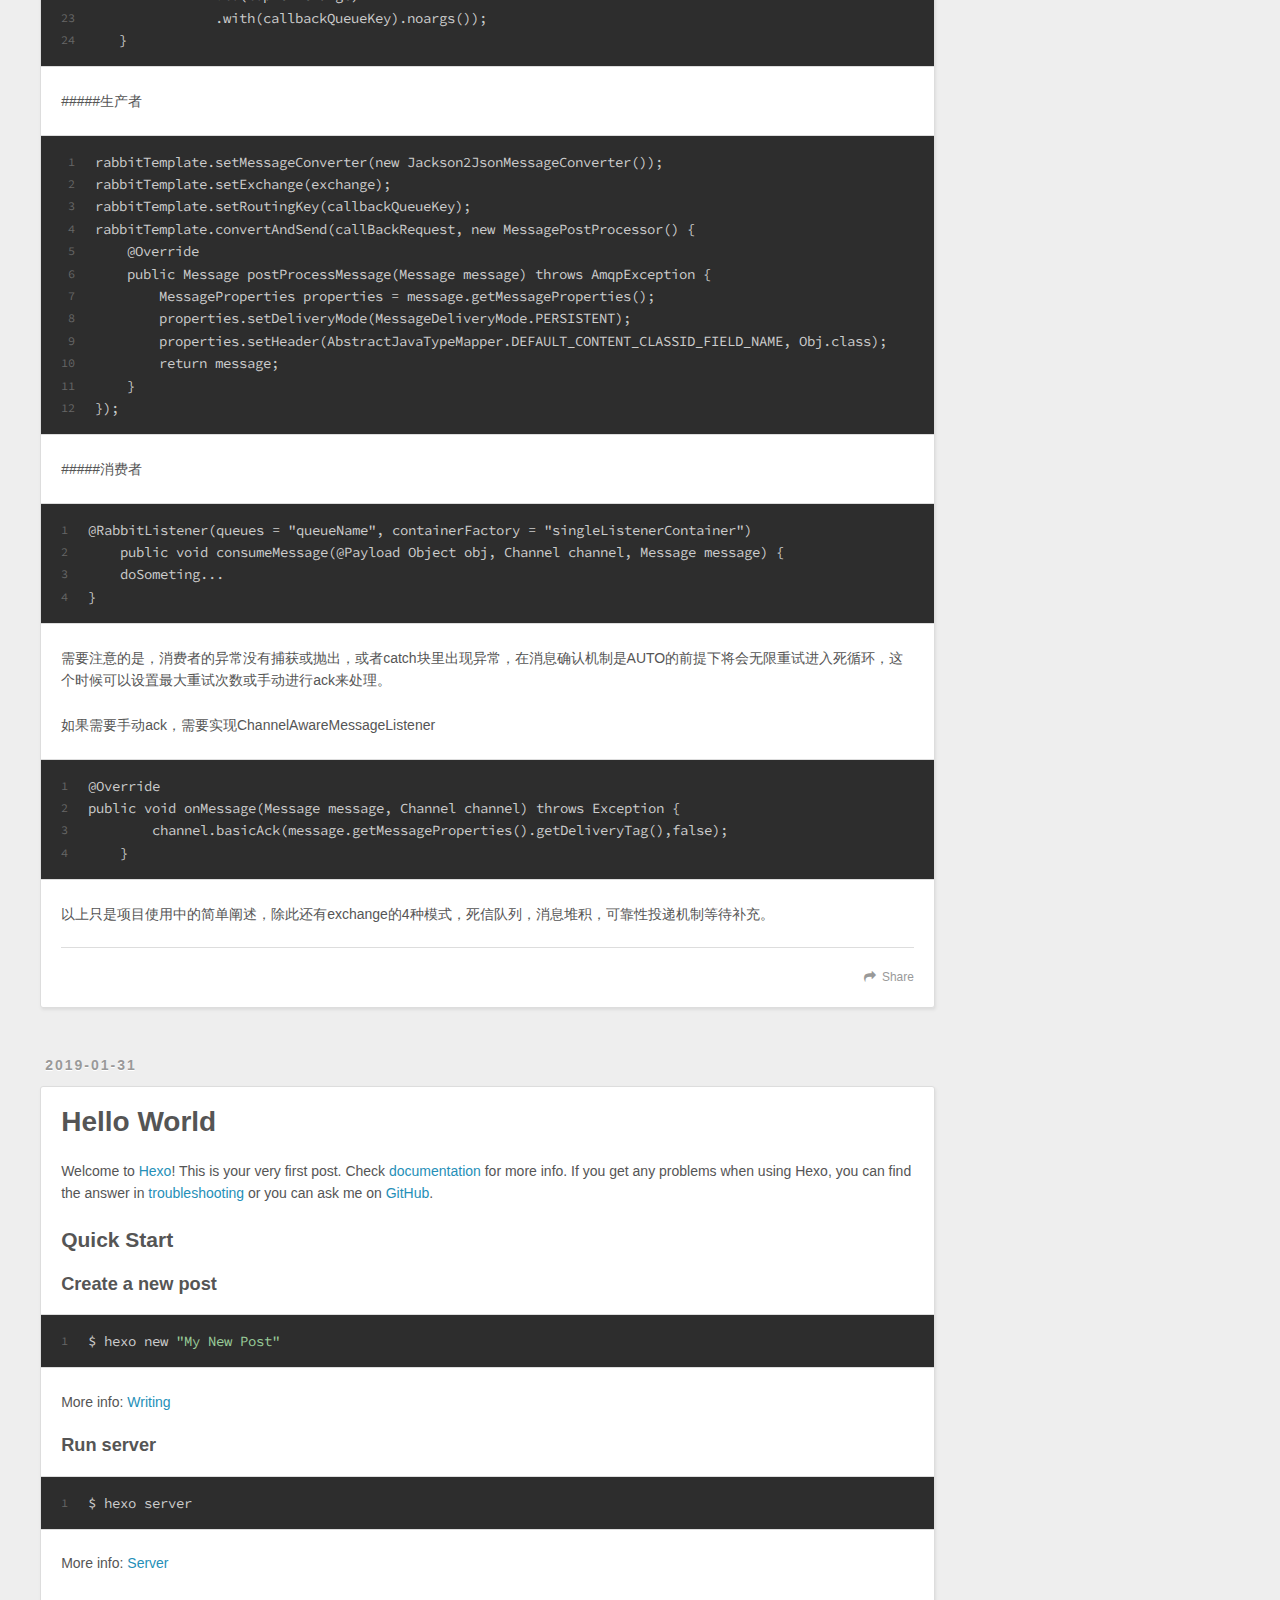
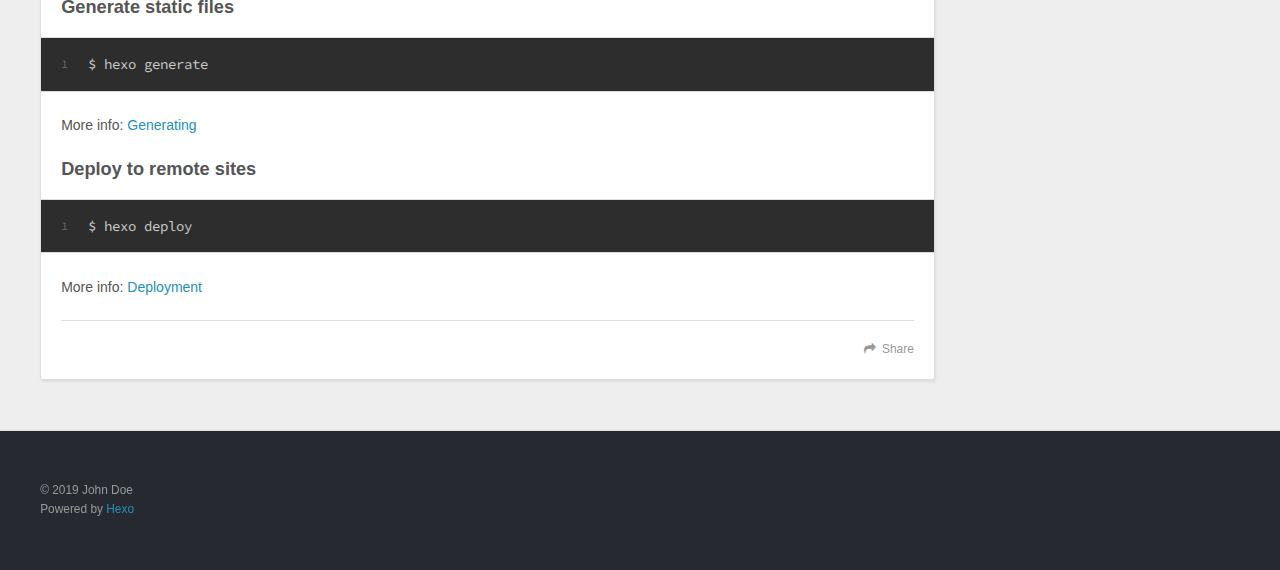
==== commit f69eb07f: "Site updated: 2019-02-01 11:34:05" ====
--- a/index.html
+++ b/index.html
@@ -62,6 +62,78 @@
       <div class="outer">
         <section id="main">
   
+    <article id="post-SpringBoot整合RabbitMQ的基础搭建" class="article article-type-post" itemscope="" itemprop="blogPost">
+  <div class="article-meta">
+    <a href="/2019/02/01/SpringBoot整合RabbitMQ的基础搭建/" class="article-date">
+  <time datetime="2019-02-01T03:31:33.000Z" itemprop="datePublished">2019-02-01</time>
+</a>
+    
+  </div>
+  <div class="article-inner">
+    
+    
+      <header class="article-header">
+        
+  
+    <h1 itemprop="name">
+      <a class="article-title" href="/2019/02/01/SpringBoot整合RabbitMQ的基础搭建/">SpringBoot整合RabbitMQ的基础搭建</a>
+    </h1>
+  
+
+      </header>
+    
+    <div class="article-entry" itemprop="articleBody">
+      
+        <p>##RabbitMQ的整体概括</p>
+<p>RabbitMQ是对于<a href="http://rabbitmq.mr-ping.com/AMQP/AMQP_0-9-1_Model_Explained.html" target="_blank" rel="noopener">AMQP</a>(高级消息队列协议)的具体实现，是一个用于在分布式系统中存储转发消息的网络通信协议。</p>
+<p><img src="http://upload-images.jianshu.io/upload_images/3997910-3faee25b142764ac?imageMogr2/auto-orient/strip%7CimageView2/2/w/1240" alt="应用解耦"></p>
+<p>此模型表示，消息中间件broker是消息的容器，它从生产者接收消息，并根据路由规则把消息投递给消费者。需要注意的是，生产者不是直接将消息投递给broker，而是通过路由键(RoutingKey)投递给交换机(Exchange)，交换机绑定具体的队列(Queue)，而消费者消费的消息只与队列有关，消费将会有推拉两种模式。</p>
+<p>图示如下：</p>
+<p><img src="http://upload-images.jianshu.io/upload_images/3997910-2d18d45545609ab4?imageMogr2/auto-orient/strip%7CimageView2/2/w/1240" alt="AMQP协议模型"></p>
+<p>###AMQP 协议层角色相关的概念：</p>
+<ul>
+<li><strong>生产者（producer）</strong>：产生消息的应用，能够传递消息到消息中间件的应用。    </li>
+<li><strong>消息中间件（brokers）</strong>：消息传递的中间载体，即我们今天的主角 RabbitMQ。</li>
+<li><strong>消费者（consumers</strong>）：接收并处理消息的应用。从消息中间件获取消息并处理。</li>
+<li><strong>连接（Connection）</strong>：生产者或消费者和消息中间件之间需要建立起连接。AMQP 应用层协议使用的是能够提供可靠投递的 TCP 连接，AMQP 的连接通常是长连接，AMQP 使用认证机制并且提供 TLS（SSL）保护。当我们的生产者 或 消费者 不再需要连接到消息中间件的的时候，需要优雅的释放掉它们与消息中间件 TCP 连接，而不是直接将 TCP 连接关闭。</li>
+<li><strong>信道（channel）</strong>：通常情况下生产者 或 消费者 需要与 消息中间件之间建立多个连接。无论怎样，同时开启多个 TCP 连接都是不合适的，因为这样做会消耗掉过多的系统资源。AMQP 协议提供了信道（channel）这个概念来处理多连接，可以把通道理解成共享一个 TCP 连接的多个轻量化连接。一个特定通道上的通讯与其他通道上的通讯是<strong>完全隔离的</strong>，因此每个 AMQP 方法都需要携带一个通道号，这样客户端就可以指定此方法是为哪个信道准备的。</li>
+</ul>
+<p>#####消息中间件相关的概念：</p>
+<ul>
+<li><strong>虚拟主机(vHosts)</strong>：虚拟主机概念，一个 Virtual Host 里面可以有若干个 Exchange 和 Queue，我们可以控制用户在 Virtual Host 的权限。</li>
+<li><strong>用户(User)</strong>：最直接了当的认证方式，谁可以使用当前的消息中间件。</li>
+<li><strong>交换机(Exchange)</strong>：交换机接收生产者发出的消息并且路由到由交换机类型和被称作绑定(bindings)的规则所决定的到队列中，交换机不存储消息。</li>
+<li><strong>消息(message)</strong>：生产者产生的和消费者处理的消息。</li>
+<li><strong>路由键(routing key)</strong>：路由关键字，交换机 exchange 的路由规则利用这个关键字进行消息投递到消息队列。（路由键长度不能超过 255 个字节）</li>
+<li><strong>绑定(Binding)</strong>：Binding 可以理解为交换机 Exchange 路由消息到消息队列的路由规则关系(即消息队列和交换机的绑定)。当交换机 Exchange 收到生产者传递的消息 Message 时会解析其 Routing Key，Exchange 根据 Routing Key 与交换机类型 Exchange Type 将 Message 路由到消息队列中去。</li>
+</ul>
+<h3 id="SpringBoot整合RabbitMQ"><a href="#SpringBoot整合RabbitMQ" class="headerlink" title="SpringBoot整合RabbitMQ"></a>SpringBoot整合RabbitMQ</h3><p>简单了解了rabbitmq的概念，我们来实践一下与springboot的整合。<br>首先引入jar包。</p>
+<figure class="highlight plain"><table><tr><td class="gutter"><pre><span class="line">1</span><br><span class="line">2</span><br><span class="line">3</span><br><span class="line">4</span><br><span class="line">5</span><br><span class="line">6</span><br><span class="line">7</span><br><span class="line">8</span><br></pre></td><td class="code"><pre><span class="line"></span><br><span class="line">&lt;groupId&gt;org.springframework.boot&lt;/groupId&gt;</span><br><span class="line"></span><br><span class="line">    &lt;artifactId&gt;spring-boot-starter-amqp&lt;/artifactId&gt;</span><br><span class="line"></span><br><span class="line">    &lt;version&gt;1.7.9.RELEASE&lt;/version&gt;</span><br><span class="line"></span><br><span class="line">&lt;/dependency&gt;</span><br></pre></td></tr></table></figure>
+<p>#####配置连接工厂<br><figure class="highlight plain"><table><tr><td class="gutter"><pre><span class="line">1</span><br><span class="line">2</span><br><span class="line">3</span><br><span class="line">4</span><br><span class="line">5</span><br><span class="line">6</span><br><span class="line">7</span><br><span class="line">8</span><br><span class="line">9</span><br><span class="line">10</span><br><span class="line">11</span><br><span class="line">12</span><br><span class="line">13</span><br><span class="line">14</span><br><span class="line">15</span><br><span class="line">16</span><br><span class="line">17</span><br><span class="line">18</span><br><span class="line">19</span><br><span class="line">20</span><br><span class="line">21</span><br><span class="line">22</span><br><span class="line">23</span><br><span class="line">24</span><br><span class="line">25</span><br></pre></td><td class="code"><pre><span class="line">/**</span><br><span class="line"> * 创建连接工厂</span><br><span class="line"> * @return</span><br><span class="line"> */</span><br><span class="line">@Bean(name = &quot;adapterConnectionFactory&quot;)</span><br><span class="line">@Order(value = 2)</span><br><span class="line">public ConnectionFactory adapterConnectionFactory() &#123;</span><br><span class="line">    //创建连接工厂</span><br><span class="line">    CachingConnectionFactory connectionFactory = new CachingConnectionFactory()；</span><br><span class="line">    //设置集群方式</span><br><span class="line">    connectionFactory.setAddresses(rabbitMQProperties.getAddress());</span><br><span class="line">    //connectionFactory.setHost(rabbitMQProperties.getHost());设置单节点方式</span><br><span class="line">    //设置端口</span><br><span class="line">    connectionFactory.setPort(rabbitMQProperties.getPort());</span><br><span class="line">    //设置用户名</span><br><span class="line">    connectionFactory.setUsername(rabbitMQProperties.getUsername());</span><br><span class="line">    //设置密码</span><br><span class="line">    connectionFactory.setPassword(rabbitMQProperties.getPassword());</span><br><span class="line">    //设置虚拟主机</span><br><span class="line">    connectionFactory.setVirtualHost(rabbitMQProperties.getVirtualHost());</span><br><span class="line">    //消息确认机制confirm-callback或return-callback,成功后confirm,失败后回调</span><br><span class="line">    connectionFactory.setPublisherReturns(true);</span><br><span class="line">    connectionFactory.setPublisherConfirms(true);</span><br><span class="line">    return connectionFactory;</span><br><span class="line">&#125;</span><br></pre></td></tr></table></figure></p>
+<p>#####消息发送的组件RabbitTemplate<br><figure class="highlight plain"><table><tr><td class="gutter"><pre><span class="line">1</span><br><span class="line">2</span><br><span class="line">3</span><br><span class="line">4</span><br><span class="line">5</span><br><span class="line">6</span><br><span class="line">7</span><br><span class="line">8</span><br><span class="line">9</span><br><span class="line">10</span><br><span class="line">11</span><br><span class="line">12</span><br><span class="line">13</span><br><span class="line">14</span><br><span class="line">15</span><br><span class="line">16</span><br><span class="line">17</span><br><span class="line">18</span><br><span class="line">19</span><br><span class="line">20</span><br><span class="line">21</span><br><span class="line">22</span><br><span class="line">23</span><br><span class="line">24</span><br><span class="line">25</span><br></pre></td><td class="code"><pre><span class="line">/**</span><br><span class="line"> * 创建消息发送组件</span><br><span class="line"> * @return</span><br><span class="line"> */</span><br><span class="line">@Bean(name = &quot;adapterRabbitTemplate&quot;)</span><br><span class="line">public RabbitTemplate rabbitTemplate() &#123;</span><br><span class="line">    RabbitTemplate rabbitTemplate = new RabbitTemplate(adapterConnectionFactory());</span><br><span class="line">    //exchange根据路由键匹配不到对应的queue时将会调用basic.return将消息返还给生产者</span><br><span class="line">    rabbitTemplate.setMandatory(true);</span><br><span class="line">    rabbitTemplate.setConfirmCallback(new RabbitTemplate.ConfirmCallback() &#123;</span><br><span class="line">        //消息成功发送到broker</span><br><span class="line">        @Override</span><br><span class="line">        public void confirm(CorrelationData correlationData, boolean ack, String cause) &#123;</span><br><span class="line">            ApiLog.info(&quot;mq message send (ACK)status =&quot;, ack);</span><br><span class="line">        &#125;</span><br><span class="line">    &#125;);</span><br><span class="line">    rabbitTemplate.setReturnCallback(new RabbitTemplate.ReturnCallback() &#123;</span><br><span class="line">         //消息发送失败</span><br><span class="line">        @Override</span><br><span class="line">        public void returnedMessage(Message message, int replyCode, String replyText, String exchange, String routingKey) &#123;</span><br><span class="line">            log.info(&quot;消息丢失:exchange(&#123;&#125;),route(&#123;&#125;),replyCode(&#123;&#125;),replyText(&#123;&#125;),message:&#123;&#125;&quot;, exchange, routingKey, replyCode, replyText, message);</span><br><span class="line">        &#125;</span><br><span class="line">    &#125;);</span><br><span class="line">    return rabbitTemplate;</span><br><span class="line">&#125;</span><br></pre></td></tr></table></figure></p>
+<p>#####监听器容器工厂SimpleRabbitListenerContainerFactory<br><figure class="highlight plain"><table><tr><td class="gutter"><pre><span class="line">1</span><br><span class="line">2</span><br><span class="line">3</span><br><span class="line">4</span><br><span class="line">5</span><br><span class="line">6</span><br><span class="line">7</span><br><span class="line">8</span><br><span class="line">9</span><br><span class="line">10</span><br><span class="line">11</span><br><span class="line">12</span><br><span class="line">13</span><br><span class="line">14</span><br><span class="line">15</span><br><span class="line">16</span><br><span class="line">17</span><br><span class="line">18</span><br><span class="line">19</span><br><span class="line">20</span><br><span class="line">21</span><br><span class="line">22</span><br><span class="line">23</span><br><span class="line">24</span><br><span class="line">25</span><br><span class="line">26</span><br><span class="line">27</span><br><span class="line">28</span><br><span class="line">29</span><br><span class="line">30</span><br><span class="line">31</span><br><span class="line">32</span><br><span class="line">33</span><br><span class="line">34</span><br><span class="line">35</span><br><span class="line">36</span><br></pre></td><td class="code"><pre><span class="line"> /**</span><br><span class="line"> * 消费者监听</span><br><span class="line"> *</span><br><span class="line"> * @return</span><br><span class="line"> */</span><br><span class="line">@Bean(name = &quot;singleListenerContainer&quot;)</span><br><span class="line">public SimpleRabbitListenerContainerFactory listenerContainer() &#123;</span><br><span class="line">    SimpleRabbitListenerContainerFactory factory = new SimpleRabbitListenerContainerFactory();</span><br><span class="line">    factory.setConnectionFactory(adapterConnectionFactory());</span><br><span class="line">    factory.setMessageConverter(new Jackson2JsonMessageConverter());</span><br><span class="line">    //单台并发消费者数量</span><br><span class="line">    factory.setConcurrentConsumers(10);</span><br><span class="line">    //单台并发消费的最大消费者数量</span><br><span class="line">    factory.setMaxConcurrentConsumers(30);</span><br><span class="line">    //预取消费数量,unacked数量超过这个值broker将不会接收消息</span><br><span class="line">    factory.setPrefetchCount(5);</span><br><span class="line">    //有事务时处理的消息数</span><br><span class="line">    factory.setTxSize(1);</span><br><span class="line">    //消息确认机制</span><br><span class="line">    factory.setAcknowledgeMode(AcknowledgeMode.AUTO);</span><br><span class="line">    //构建retryConfig,用于在JavaConfig的模式下读取并发参数</span><br><span class="line">    RabbitProperties.AmqpContainer config = rabbitMQProperties.getListener().getSimple();</span><br><span class="line">    RabbitProperties.ListenerRetry retryConfig = config.getRetry();</span><br><span class="line">    RetryInterceptorBuilder&lt;?&gt; builder = (retryConfig.isStateless()</span><br><span class="line">            ? RetryInterceptorBuilder.stateless()</span><br><span class="line">            : RetryInterceptorBuilder.stateful());</span><br><span class="line">    //最大重试次数,消费者异常之后</span><br><span class="line">    builder.maxAttempts(retryConfig.getMaxAttempts());</span><br><span class="line">    builder.backOffOptions(retryConfig.getInitialInterval(),</span><br><span class="line">            retryConfig.getMultiplier(), retryConfig.getMaxInterval());</span><br><span class="line">    MessageRecoverer recoverer = (this.messageRecoverer != null</span><br><span class="line">            ? this.messageRecoverer : new RejectAndDontRequeueRecoverer());</span><br><span class="line">    builder.recoverer(recoverer);</span><br><span class="line">    factory.setAdviceChain(builder.build());</span><br><span class="line">    return factory;</span><br><span class="line">&#125;</span><br></pre></td></tr></table></figure></p>
+<p>#####重试参数说明,其他参数略<br><figure class="highlight plain"><table><tr><td class="gutter"><pre><span class="line">1</span><br><span class="line">2</span><br><span class="line">3</span><br><span class="line">4</span><br><span class="line">5</span><br></pre></td><td class="code"><pre><span class="line">spring.rabbitmq.listener.simple.retry.enabled=true</span><br><span class="line">//消费者异常之后的最大重试次数，JavaConfig方式需显示构建retryConfig</span><br><span class="line">spring.rabbitmq.listener.simple.retry.max-attempts=4</span><br><span class="line">spring.rabbitmq.listener.simple.retry.initial-interval=2000</span><br><span class="line">spring.rabbitmq.listener.simple.default-requeue-rejected=true</span><br></pre></td></tr></table></figure></p>
+<p>###最佳实践</p>
+<p>#####初始化<br><figure class="highlight plain"><table><tr><td class="gutter"><pre><span class="line">1</span><br><span class="line">2</span><br><span class="line">3</span><br><span class="line">4</span><br><span class="line">5</span><br><span class="line">6</span><br><span class="line">7</span><br><span class="line">8</span><br><span class="line">9</span><br><span class="line">10</span><br><span class="line">11</span><br><span class="line">12</span><br><span class="line">13</span><br><span class="line">14</span><br><span class="line">15</span><br><span class="line">16</span><br><span class="line">17</span><br><span class="line">18</span><br><span class="line">19</span><br><span class="line">20</span><br><span class="line">21</span><br><span class="line">22</span><br><span class="line">23</span><br><span class="line">24</span><br></pre></td><td class="code"><pre><span class="line">@Autowired</span><br><span class="line">   private ConnectionFactory connectionFactory;</span><br><span class="line"></span><br><span class="line">   @Value(&quot;$&#123;mq.queue.callback_queue&#125;&quot;)</span><br><span class="line">   private String callbackQueueKey;</span><br><span class="line"></span><br><span class="line"></span><br><span class="line">   @Value(&quot;$&#123;mq.exchange&#125;&quot;)</span><br><span class="line">   private String exchange;</span><br><span class="line"></span><br><span class="line">   @PostConstruct</span><br><span class="line">   public void init()&#123;</span><br><span class="line">       RabbitAdmin admin = new RabbitAdmin(connectionFactory);</span><br><span class="line">       //声明exchange</span><br><span class="line">       Exchange topicExchange = new TopicExchange(exchange);</span><br><span class="line">       admin.declareExchange(topicExchange);</span><br><span class="line">       //声明queue</span><br><span class="line">       Queue callbackQueue = new Queue(callbackQueueKey, true);</span><br><span class="line">       admin.declareQueue(callbackQueue);</span><br><span class="line">       //Binding</span><br><span class="line">       admin.declareBinding(BindingBuilder.bind(callbackQueue)</span><br><span class="line">               .to(topicExchange)</span><br><span class="line">               .with(callbackQueueKey).noargs());</span><br><span class="line">   &#125;</span><br></pre></td></tr></table></figure></p>
+<p>#####生产者<br><figure class="highlight plain"><table><tr><td class="gutter"><pre><span class="line">1</span><br><span class="line">2</span><br><span class="line">3</span><br><span class="line">4</span><br><span class="line">5</span><br><span class="line">6</span><br><span class="line">7</span><br><span class="line">8</span><br><span class="line">9</span><br><span class="line">10</span><br><span class="line">11</span><br><span class="line">12</span><br></pre></td><td class="code"><pre><span class="line">rabbitTemplate.setMessageConverter(new Jackson2JsonMessageConverter());</span><br><span class="line">rabbitTemplate.setExchange(exchange);</span><br><span class="line">rabbitTemplate.setRoutingKey(callbackQueueKey);</span><br><span class="line">rabbitTemplate.convertAndSend(callBackRequest, new MessagePostProcessor() &#123;</span><br><span class="line">    @Override</span><br><span class="line">    public Message postProcessMessage(Message message) throws AmqpException &#123;</span><br><span class="line">        MessageProperties properties = message.getMessageProperties();</span><br><span class="line">        properties.setDeliveryMode(MessageDeliveryMode.PERSISTENT);</span><br><span class="line">        properties.setHeader(AbstractJavaTypeMapper.DEFAULT_CONTENT_CLASSID_FIELD_NAME, Obj.class);</span><br><span class="line">        return message;</span><br><span class="line">    &#125;</span><br><span class="line">&#125;);</span><br></pre></td></tr></table></figure></p>
+<p>#####消费者<br><figure class="highlight plain"><table><tr><td class="gutter"><pre><span class="line">1</span><br><span class="line">2</span><br><span class="line">3</span><br><span class="line">4</span><br></pre></td><td class="code"><pre><span class="line">@RabbitListener(queues = &quot;queueName&quot;, containerFactory = &quot;singleListenerContainer&quot;)</span><br><span class="line">    public void consumeMessage(@Payload Object obj, Channel channel, Message message) &#123;</span><br><span class="line">    doSometing...</span><br><span class="line">&#125;</span><br></pre></td></tr></table></figure></p>
+<p>需要注意的是，消费者的异常没有捕获或抛出，或者catch块里出现异常，在消息确认机制是AUTO的前提下将会无限重试进入死循环，这个时候可以设置最大重试次数或手动进行ack来处理。</p>
+<p>如果需要手动ack，需要实现ChannelAwareMessageListener<br><figure class="highlight plain"><table><tr><td class="gutter"><pre><span class="line">1</span><br><span class="line">2</span><br><span class="line">3</span><br><span class="line">4</span><br></pre></td><td class="code"><pre><span class="line">@Override</span><br><span class="line">public void onMessage(Message message, Channel channel) throws Exception &#123;</span><br><span class="line">        channel.basicAck(message.getMessageProperties().getDeliveryTag(),false);</span><br><span class="line">    &#125;</span><br></pre></td></tr></table></figure></p>
+<p>以上只是项目使用中的简单阐述，除此还有exchange的4种模式，死信队列，消息堆积，可靠性投递机制等待补充。</p>
+
+      
+    </div>
+    <footer class="article-footer">
+      <a data-url="http://yoursite.com/2019/02/01/SpringBoot整合RabbitMQ的基础搭建/" data-id="cjrlhvbjc00011kux73bk3a0v" class="article-share-link">Share</a>
+      
+      
+    </footer>
+  </div>
+  
+</article>
+
+
+  
     <article id="post-hello-world" class="article article-type-post" itemscope="" itemprop="blogPost">
   <div class="article-meta">
     <a href="/2019/01/31/hello-world/" class="article-date">
@@ -97,7 +169,7 @@
       
     </div>
     <footer class="article-footer">
-      <a data-url="http://yoursite.com/2019/01/31/hello-world/" data-id="cjrk3p3xs0000d9uxarp5sfq3" class="article-share-link">Share</a>
+      <a data-url="http://yoursite.com/2019/01/31/hello-world/" data-id="cjrlhvbj300001kuxm3173lgp" class="article-share-link">Share</a>
       
       
     </footer>
@@ -125,7 +197,7 @@
   <div class="widget-wrap">
     <h3 class="widget-title">Archives</h3>
     <div class="widget">
-      <ul class="archive-list"><li class="archive-list-item"><a class="archive-list-link" href="/archives/2019/01/">January 2019</a></li></ul>
+      <ul class="archive-list"><li class="archive-list-item"><a class="archive-list-link" href="/archives/2019/02/">February 2019</a></li><li class="archive-list-item"><a class="archive-list-link" href="/archives/2019/01/">January 2019</a></li></ul>
     </div>
   </div>
 
@@ -138,6 +210,10 @@
       <ul>
         
           <li>
+            <a href="/2019/02/01/SpringBoot整合RabbitMQ的基础搭建/">SpringBoot整合RabbitMQ的基础搭建</a>
+          </li>
+        
+          <li>
             <a href="/2019/01/31/hello-world/">Hello World</a>
           </li>
         
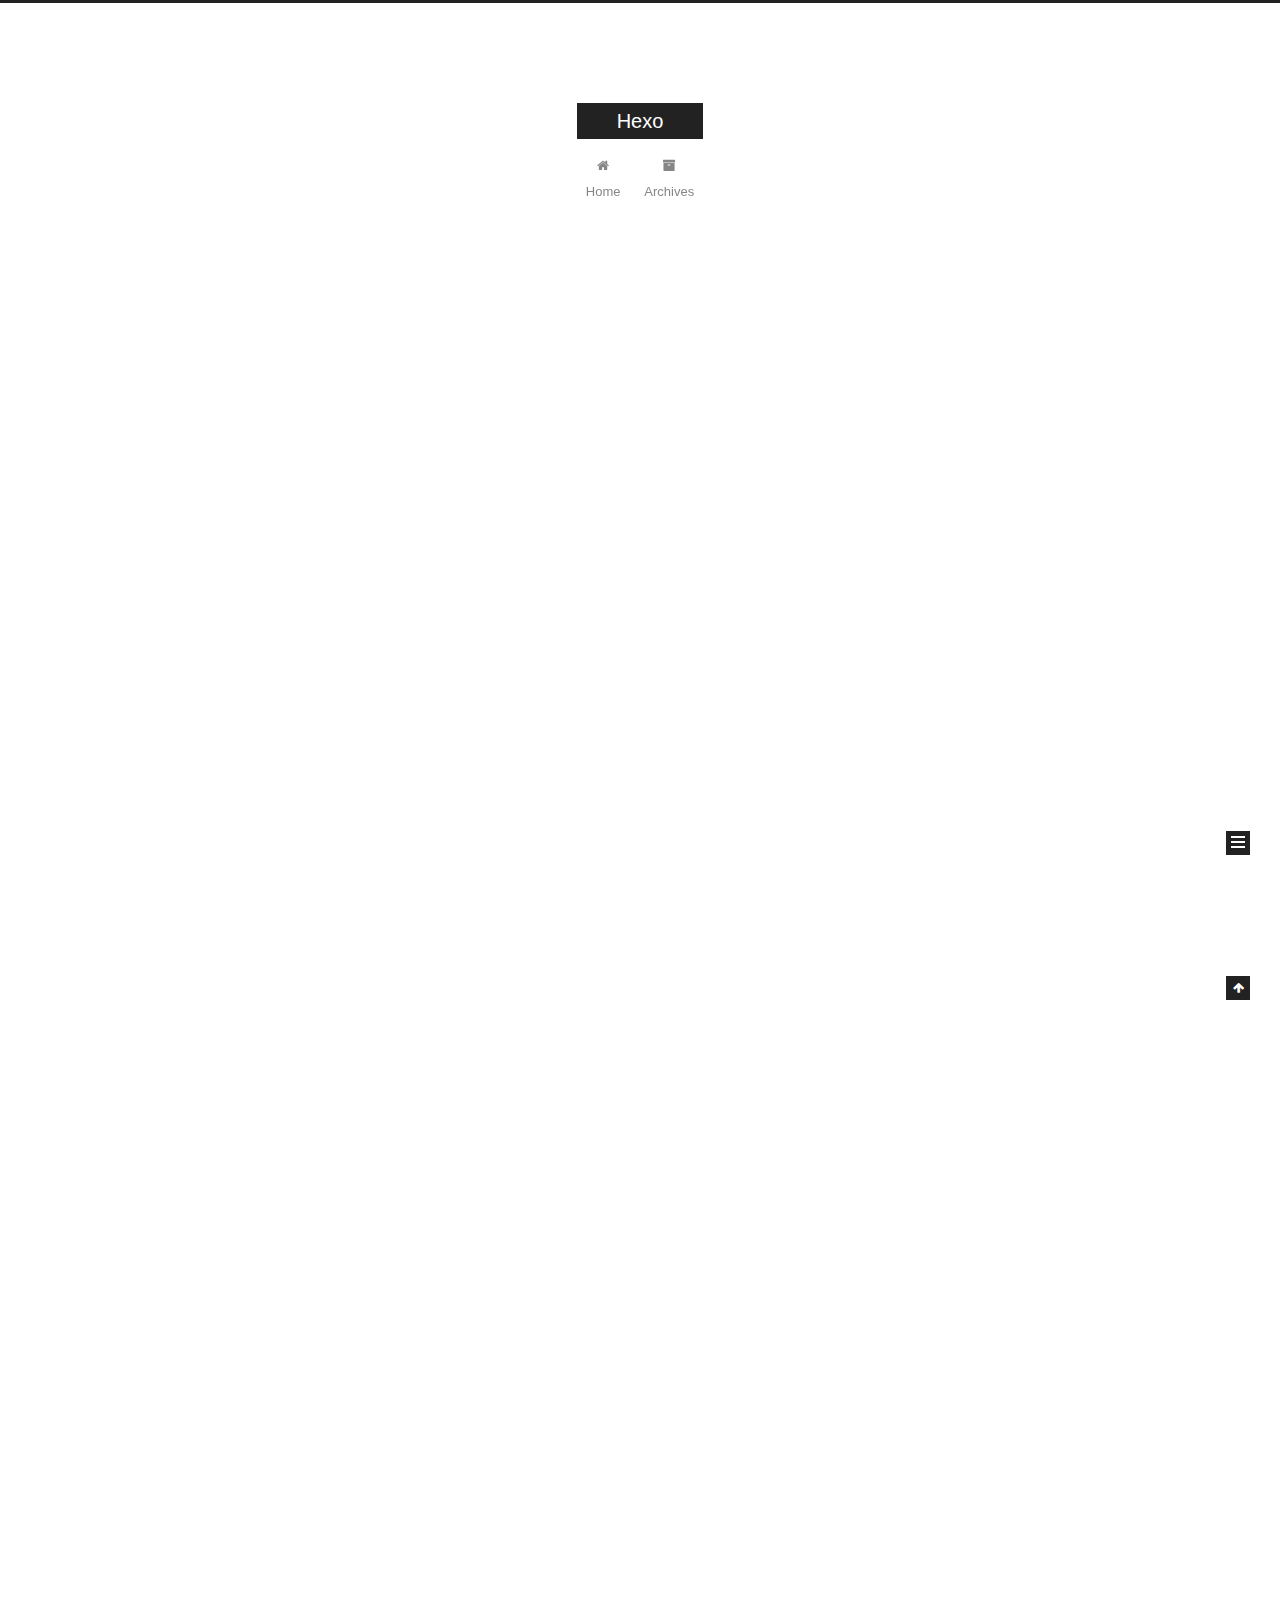
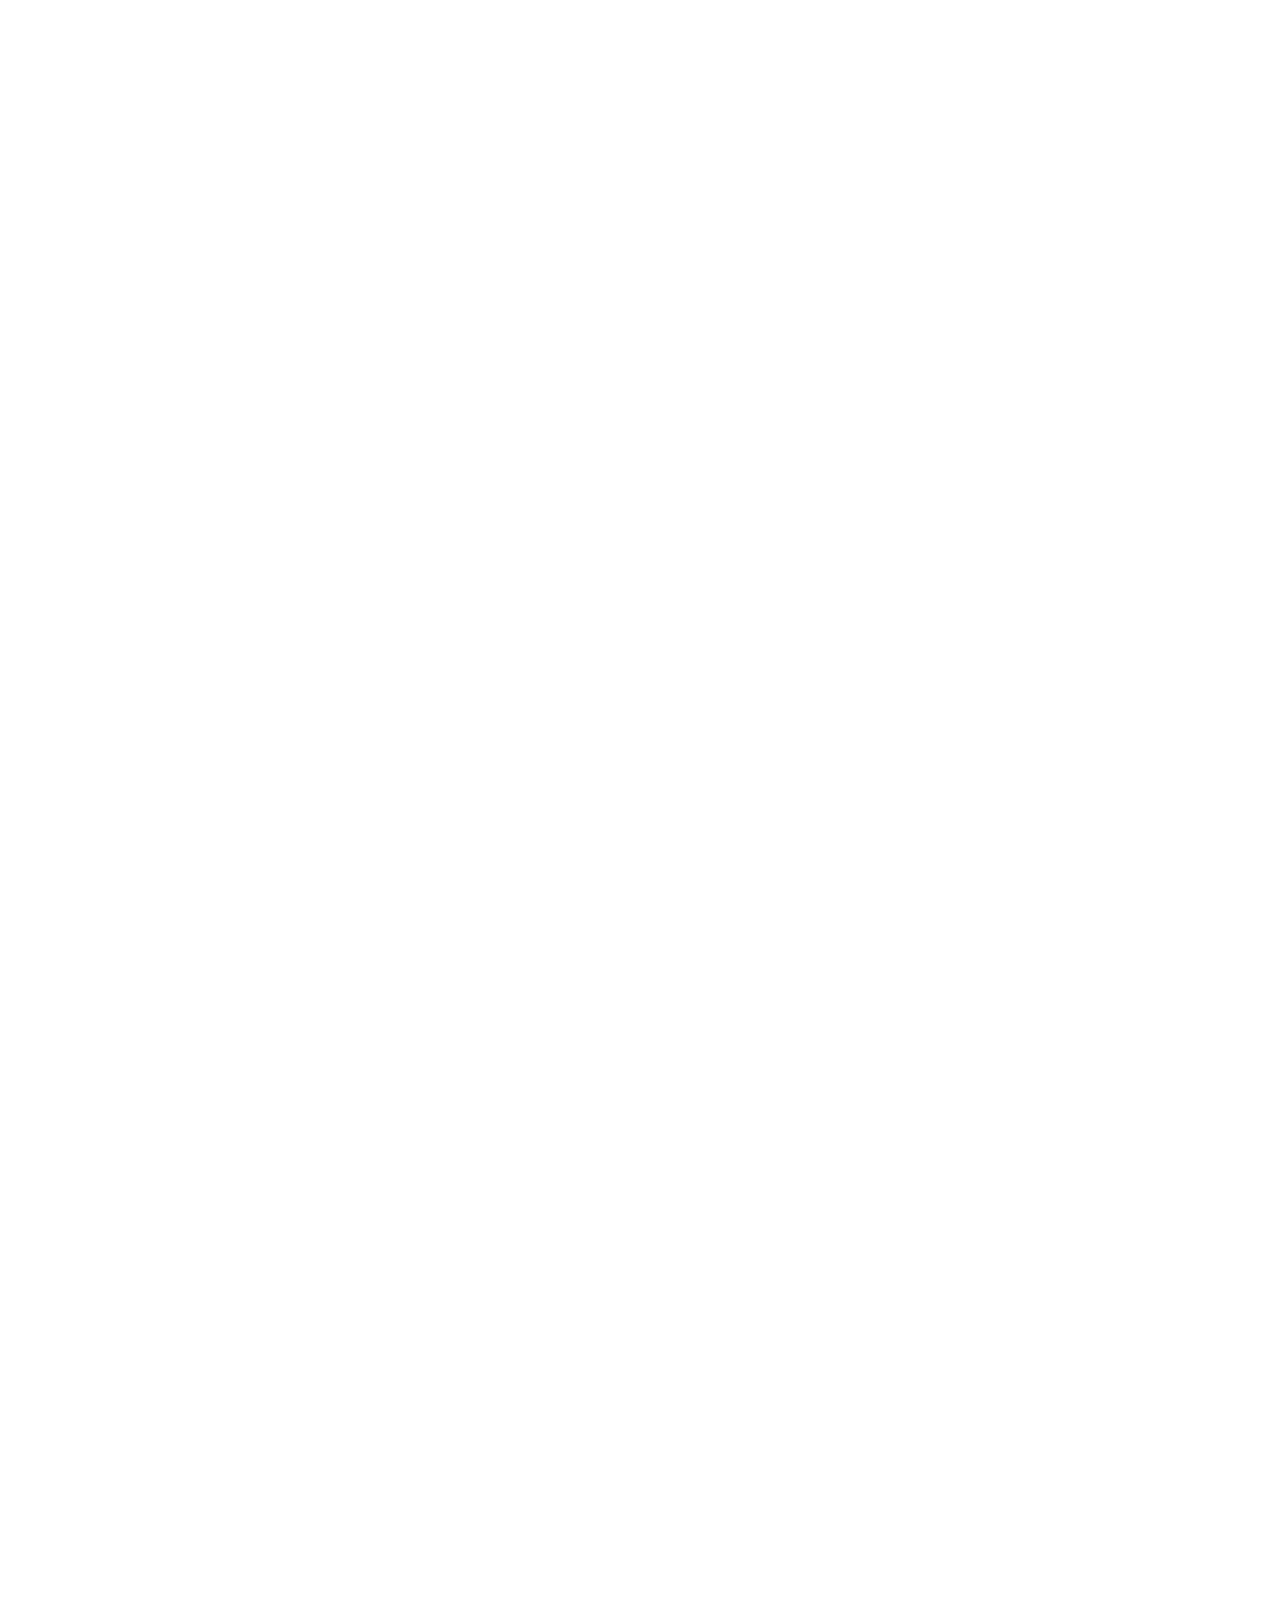
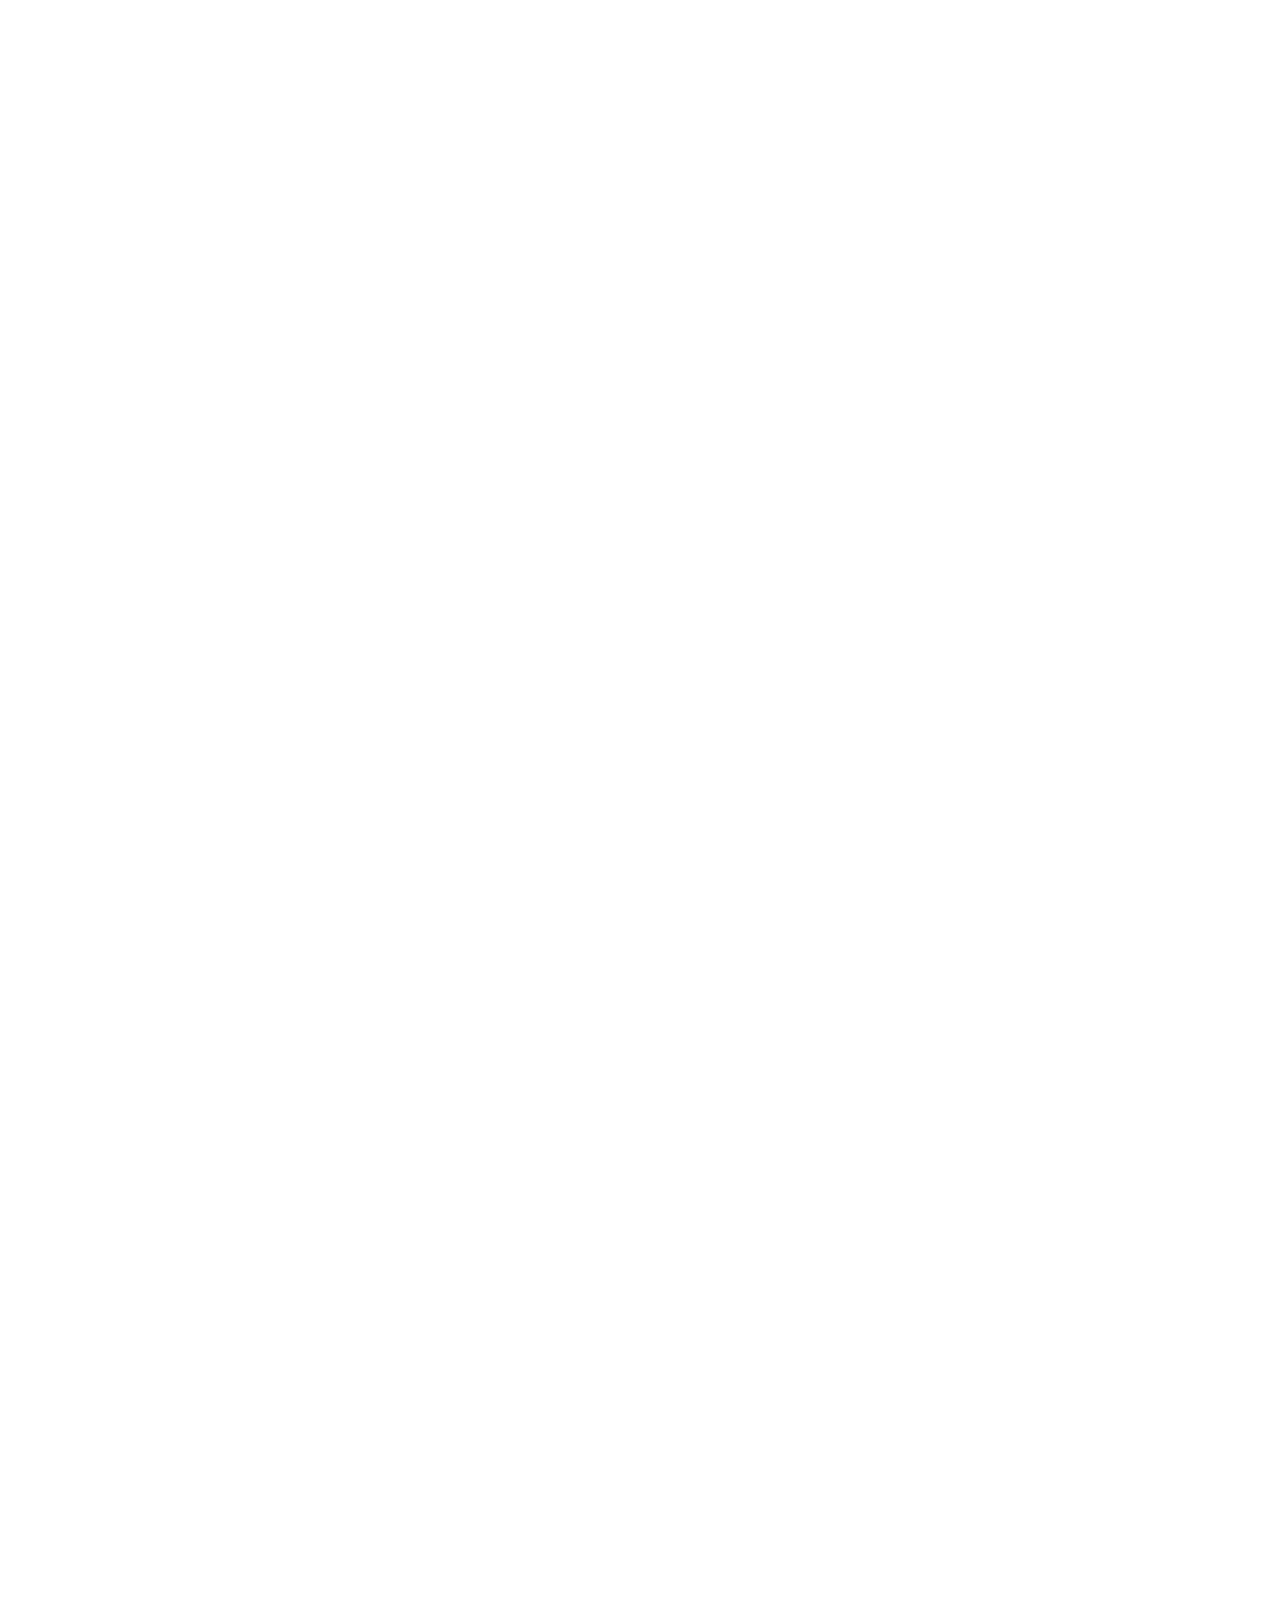
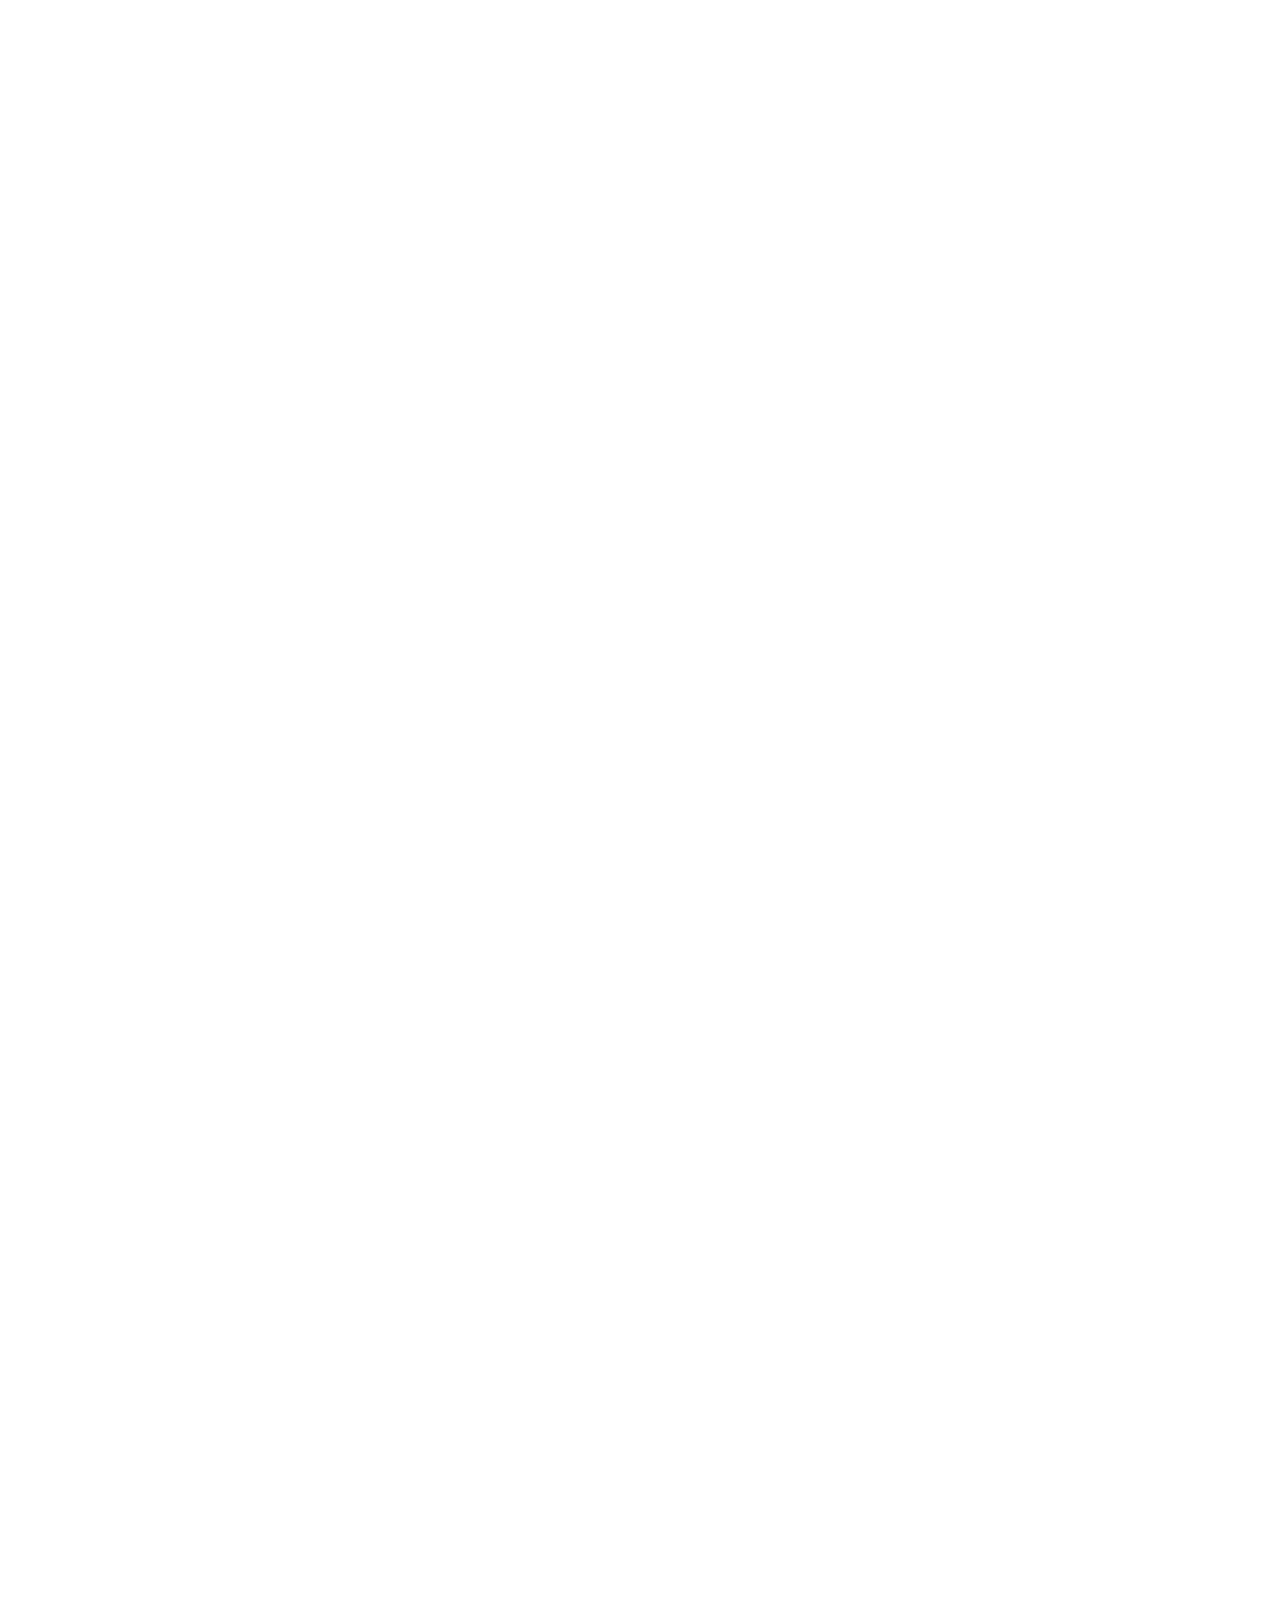
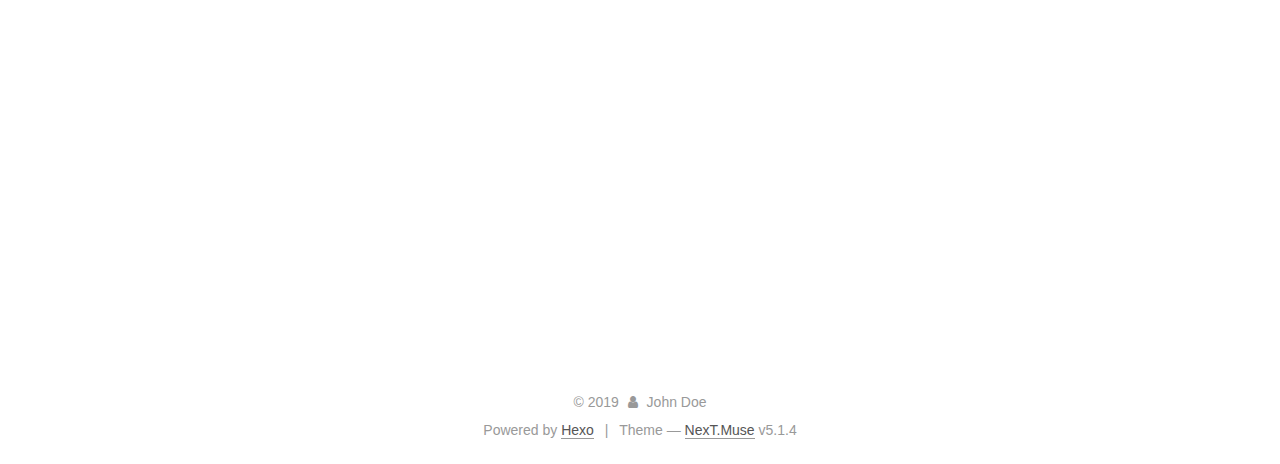
==== commit 2c61970e: "Site updated: 2019-02-01 11:39:52" ====
--- a/index.html
+++ b/index.html
@@ -1,90 +1,306 @@
 <!DOCTYPE html>
-<html>
+
+
+
+  
+
+
+<html class="theme-next muse use-motion" lang="">
 <head><meta name="generator" content="Hexo 3.8.0">
-  <meta charset="utf-8">
-  
-
-  
-  <title>Hexo</title>
-  <meta name="viewport" content="width=device-width, initial-scale=1, maximum-scale=1">
-  <meta property="og:type" content="website">
+  <meta charset="UTF-8">
+<meta http-equiv="X-UA-Compatible" content="IE=edge">
+<meta name="viewport" content="width=device-width, initial-scale=1, maximum-scale=1">
+<meta name="theme-color" content="#222">
+
+
+
+
+
+
+
+
+
+<meta http-equiv="Cache-Control" content="no-transform">
+<meta http-equiv="Cache-Control" content="no-siteapp">
+
+
+
+
+
+
+
+
+
+
+
+
+
+
+
+
+  
+  
+  <link href="/lib/fancybox/source/jquery.fancybox.css?v=2.1.5" rel="stylesheet" type="text/css">
+
+
+
+
+
+
+
+<link href="/lib/font-awesome/css/font-awesome.min.css?v=4.6.2" rel="stylesheet" type="text/css">
+
+<link href="/css/main.css?v=5.1.4" rel="stylesheet" type="text/css">
+
+
+  <link rel="apple-touch-icon" sizes="180x180" href="/images/apple-touch-icon-next.png?v=5.1.4">
+
+
+  <link rel="icon" type="image/png" sizes="32x32" href="/images/favicon-32x32-next.png?v=5.1.4">
+
+
+  <link rel="icon" type="image/png" sizes="16x16" href="/images/favicon-16x16-next.png?v=5.1.4">
+
+
+  <link rel="mask-icon" href="/images/logo.svg?v=5.1.4" color="#222">
+
+
+
+
+
+  <meta name="keywords" content="Hexo, NexT">
+
+
+
+
+
+
+
+
+
+
+<meta property="og:type" content="website">
 <meta property="og:title" content="Hexo">
 <meta property="og:url" content="http://yoursite.com/index.html">
 <meta property="og:site_name" content="Hexo">
 <meta property="og:locale" content="default">
 <meta name="twitter:card" content="summary">
 <meta name="twitter:title" content="Hexo">
-  
-    <link rel="alternate" href="/atom.xml" title="Hexo" type="application/atom+xml">
-  
-  
-    <link rel="icon" href="/favicon.png">
-  
-  
-    <link href="//fonts.googleapis.com/css?family=Source+Code+Pro" rel="stylesheet" type="text/css">
-  
-  <link rel="stylesheet" href="/css/style.css">
+
+
+
+<script type="text/javascript" id="hexo.configurations">
+  var NexT = window.NexT || {};
+  var CONFIG = {
+    root: '/',
+    scheme: 'Muse',
+    version: '5.1.4',
+    sidebar: {"position":"left","display":"post","offset":12,"b2t":false,"scrollpercent":false,"onmobile":false},
+    fancybox: true,
+    tabs: true,
+    motion: {"enable":true,"async":false,"transition":{"post_block":"fadeIn","post_header":"slideDownIn","post_body":"slideDownIn","coll_header":"slideLeftIn","sidebar":"slideUpIn"}},
+    duoshuo: {
+      userId: '0',
+      author: 'Author'
+    },
+    algolia: {
+      applicationID: '',
+      apiKey: '',
+      indexName: '',
+      hits: {"per_page":10},
+      labels: {"input_placeholder":"Search for Posts","hits_empty":"We didn't find any results for the search: ${query}","hits_stats":"${hits} results found in ${time} ms"}
+    }
+  };
+</script>
+
+
+
+  <link rel="canonical" href="http://yoursite.com/">
+
+
+
+
+
+  <title>Hexo</title>
+  
+
+
+
+
+
+
+
+
 </head>
-</html>
-<body>
-  <div id="container">
-    <div id="wrap">
-      <header id="header">
-  <div id="banner"></div>
-  <div id="header-outer" class="outer">
-    <div id="header-title" class="inner">
-      <h1 id="logo-wrap">
-        <a href="/" id="logo">Hexo</a>
-      </h1>
-      
+
+<body itemscope="" itemtype="http://schema.org/WebPage" lang="default">
+
+  
+  
+    
+  
+
+  <div class="container sidebar-position-left 
+  page-home">
+    <div class="headband"></div>
+
+    <header id="header" class="header" itemscope="" itemtype="http://schema.org/WPHeader">
+      <div class="header-inner"><div class="site-brand-wrapper">
+  <div class="site-meta ">
+    
+
+    <div class="custom-logo-site-title">
+      <a href="/" class="brand" rel="start">
+        <span class="logo-line-before"><i></i></span>
+        <span class="site-title">Hexo</span>
+        <span class="logo-line-after"><i></i></span>
+      </a>
     </div>
-    <div id="header-inner" class="inner">
-      <nav id="main-nav">
-        <a id="main-nav-toggle" class="nav-icon"></a>
-        
-          <a class="main-nav-link" href="/">Home</a>
-        
-          <a class="main-nav-link" href="/archives">Archives</a>
-        
-      </nav>
-      <nav id="sub-nav">
-        
-          <a id="nav-rss-link" class="nav-icon" href="/atom.xml" title="RSS Feed"></a>
-        
-        <a id="nav-search-btn" class="nav-icon" title="Search"></a>
-      </nav>
-      <div id="search-form-wrap">
-        <form action="//google.com/search" method="get" accept-charset="UTF-8" class="search-form"><input type="search" name="q" class="search-form-input" placeholder="Search"><button type="submit" class="search-form-submit">&#xF002;</button><input type="hidden" name="sitesearch" value="http://yoursite.com"></form>
-      </div>
-    </div>
+      
+        <p class="site-subtitle"></p>
+      
   </div>
-</header>
-      <div class="outer">
-        <section id="main">
-  
-    <article id="post-SpringBoot整合RabbitMQ的基础搭建" class="article article-type-post" itemscope="" itemprop="blogPost">
-  <div class="article-meta">
-    <a href="/2019/02/01/SpringBoot整合RabbitMQ的基础搭建/" class="article-date">
-  <time datetime="2019-02-01T03:31:33.000Z" itemprop="datePublished">2019-02-01</time>
-</a>
-    
+
+  <div class="site-nav-toggle">
+    <button>
+      <span class="btn-bar"></span>
+      <span class="btn-bar"></span>
+      <span class="btn-bar"></span>
+    </button>
   </div>
-  <div class="article-inner">
-    
-    
-      <header class="article-header">
-        
-  
-    <h1 itemprop="name">
-      <a class="article-title" href="/2019/02/01/SpringBoot整合RabbitMQ的基础搭建/">SpringBoot整合RabbitMQ的基础搭建</a>
-    </h1>
-  
-
+</div>
+
+<nav class="site-nav">
+  
+
+  
+    <ul id="menu" class="menu">
+      
+        
+        <li class="menu-item menu-item-home">
+          <a href="/" rel="section">
+            
+              <i class="menu-item-icon fa fa-fw fa-home"></i> <br>
+            
+            Home
+          </a>
+        </li>
+      
+        
+        <li class="menu-item menu-item-archives">
+          <a href="/archives/" rel="section">
+            
+              <i class="menu-item-icon fa fa-fw fa-archive"></i> <br>
+            
+            Archives
+          </a>
+        </li>
+      
+
+      
+    </ul>
+  
+
+  
+</nav>
+
+
+
+ </div>
+    </header>
+
+    <main id="main" class="main">
+      <div class="main-inner">
+        <div class="content-wrap">
+          <div id="content" class="content">
+            
+  <section id="posts" class="posts-expand">
+    
+      
+
+  
+
+  
+  
+  
+
+  <article class="post post-type-normal" itemscope="" itemtype="http://schema.org/Article">
+  
+  
+  
+  <div class="post-block">
+    <link itemprop="mainEntityOfPage" href="http://yoursite.com/2019/02/01/SpringBoot整合RabbitMQ的基础搭建/">
+
+    <span hidden itemprop="author" itemscope="" itemtype="http://schema.org/Person">
+      <meta itemprop="name" content="John Doe">
+      <meta itemprop="description" content="">
+      <meta itemprop="image" content="/images/avatar.gif">
+    </span>
+
+    <span hidden itemprop="publisher" itemscope="" itemtype="http://schema.org/Organization">
+      <meta itemprop="name" content="Hexo">
+    </span>
+
+    
+      <header class="post-header">
+
+        
+        
+          <h1 class="post-title" itemprop="name headline">
+                
+                <a class="post-title-link" href="/2019/02/01/SpringBoot整合RabbitMQ的基础搭建/" itemprop="url">SpringBoot整合RabbitMQ的基础搭建</a></h1>
+        
+
+        <div class="post-meta">
+          <span class="post-time">
+            
+              <span class="post-meta-item-icon">
+                <i class="fa fa-calendar-o"></i>
+              </span>
+              
+                <span class="post-meta-item-text">Posted on</span>
+              
+              <time title="Post created" itemprop="dateCreated datePublished" datetime="2019-02-01T11:31:33+08:00">
+                2019-02-01
+              </time>
+            
+
+            
+
+            
+          </span>
+
+          
+
+          
+            
+          
+
+          
+          
+
+          
+
+          
+
+          
+
+        </div>
       </header>
     
-    <div class="article-entry" itemprop="articleBody">
-      
-        <p>##RabbitMQ的整体概括</p>
+
+    
+    
+    
+    <div class="post-body" itemprop="articleBody">
+
+      
+      
+
+      
+        
+          
+            <p>##RabbitMQ的整体概括</p>
 <p>RabbitMQ是对于<a href="http://rabbitmq.mr-ping.com/AMQP/AMQP_0-9-1_Model_Explained.html" target="_blank" rel="noopener">AMQP</a>(高级消息队列协议)的具体实现，是一个用于在分布式系统中存储转发消息的网络通信协议。</p>
 <p><img src="http://upload-images.jianshu.io/upload_images/3997910-3faee25b142764ac?imageMogr2/auto-orient/strip%7CimageView2/2/w/1240" alt="应用解耦"></p>
 <p>此模型表示，消息中间件broker是消息的容器，它从生产者接收消息，并根据路由规则把消息投递给消费者。需要注意的是，生产者不是直接将消息投递给broker，而是通过路由键(RoutingKey)投递给交换机(Exchange)，交换机绑定具体的队列(Queue)，而消费者消费的消息只与队列有关，消费将会有推拉两种模式。</p>
@@ -121,42 +337,125 @@
 <p>如果需要手动ack，需要实现ChannelAwareMessageListener<br><figure class="highlight plain"><table><tr><td class="gutter"><pre><span class="line">1</span><br><span class="line">2</span><br><span class="line">3</span><br><span class="line">4</span><br></pre></td><td class="code"><pre><span class="line">@Override</span><br><span class="line">public void onMessage(Message message, Channel channel) throws Exception &#123;</span><br><span class="line">        channel.basicAck(message.getMessageProperties().getDeliveryTag(),false);</span><br><span class="line">    &#125;</span><br></pre></td></tr></table></figure></p>
 <p>以上只是项目使用中的简单阐述，除此还有exchange的4种模式，死信队列，消息堆积，可靠性投递机制等待补充。</p>
 
+          
+        
       
     </div>
-    <footer class="article-footer">
-      <a data-url="http://yoursite.com/2019/02/01/SpringBoot整合RabbitMQ的基础搭建/" data-id="cjrlhvbjc00011kux73bk3a0v" class="article-share-link">Share</a>
-      
+    
+    
+    
+
+    
+
+    
+
+    
+
+    <footer class="post-footer">
+      
+
+      
+
+      
+
+      
+      
+        <div class="post-eof"></div>
       
     </footer>
   </div>
   
-</article>
-
-
-  
-    <article id="post-hello-world" class="article article-type-post" itemscope="" itemprop="blogPost">
-  <div class="article-meta">
-    <a href="/2019/01/31/hello-world/" class="article-date">
-  <time datetime="2019-01-31T04:06:51.858Z" itemprop="datePublished">2019-01-31</time>
-</a>
-    
-  </div>
-  <div class="article-inner">
-    
-    
-      <header class="article-header">
-        
-  
-    <h1 itemprop="name">
-      <a class="article-title" href="/2019/01/31/hello-world/">Hello World</a>
-    </h1>
-  
-
+  
+  
+  </article>
+
+
+    
+      
+
+  
+
+  
+  
+  
+
+  <article class="post post-type-normal" itemscope="" itemtype="http://schema.org/Article">
+  
+  
+  
+  <div class="post-block">
+    <link itemprop="mainEntityOfPage" href="http://yoursite.com/2019/01/31/hello-world/">
+
+    <span hidden itemprop="author" itemscope="" itemtype="http://schema.org/Person">
+      <meta itemprop="name" content="John Doe">
+      <meta itemprop="description" content="">
+      <meta itemprop="image" content="/images/avatar.gif">
+    </span>
+
+    <span hidden itemprop="publisher" itemscope="" itemtype="http://schema.org/Organization">
+      <meta itemprop="name" content="Hexo">
+    </span>
+
+    
+      <header class="post-header">
+
+        
+        
+          <h1 class="post-title" itemprop="name headline">
+                
+                <a class="post-title-link" href="/2019/01/31/hello-world/" itemprop="url">Hello World</a></h1>
+        
+
+        <div class="post-meta">
+          <span class="post-time">
+            
+              <span class="post-meta-item-icon">
+                <i class="fa fa-calendar-o"></i>
+              </span>
+              
+                <span class="post-meta-item-text">Posted on</span>
+              
+              <time title="Post created" itemprop="dateCreated datePublished" datetime="2019-01-31T12:06:51+08:00">
+                2019-01-31
+              </time>
+            
+
+            
+
+            
+          </span>
+
+          
+
+          
+            
+          
+
+          
+          
+
+          
+
+          
+
+          
+
+        </div>
       </header>
     
-    <div class="article-entry" itemprop="articleBody">
-      
-        <p>Welcome to <a href="https://hexo.io/" target="_blank" rel="noopener">Hexo</a>! This is your very first post. Check <a href="https://hexo.io/docs/" target="_blank" rel="noopener">documentation</a> for more info. If you get any problems when using Hexo, you can find the answer in <a href="https://hexo.io/docs/troubleshooting.html" target="_blank" rel="noopener">troubleshooting</a> or you can ask me on <a href="https://github.com/hexojs/hexo/issues" target="_blank" rel="noopener">GitHub</a>.</p>
+
+    
+    
+    
+    <div class="post-body" itemprop="articleBody">
+
+      
+      
+
+      
+        
+          
+            <p>Welcome to <a href="https://hexo.io/" target="_blank" rel="noopener">Hexo</a>! This is your very first post. Check <a href="https://hexo.io/docs/" target="_blank" rel="noopener">documentation</a> for more info. If you get any problems when using Hexo, you can find the answer in <a href="https://hexo.io/docs/troubleshooting.html" target="_blank" rel="noopener">troubleshooting</a> or you can ask me on <a href="https://github.com/hexojs/hexo/issues" target="_blank" rel="noopener">GitHub</a>.</p>
 <h2 id="Quick-Start"><a href="#Quick-Start" class="headerlink" title="Quick Start"></a>Quick Start</h2><h3 id="Create-a-new-post"><a href="#Create-a-new-post" class="headerlink" title="Create a new post"></a>Create a new post</h3><figure class="highlight bash"><table><tr><td class="gutter"><pre><span class="line">1</span><br></pre></td><td class="code"><pre><span class="line">$ hexo new <span class="string">"My New Post"</span></span><br></pre></td></tr></table></figure>
 <p>More info: <a href="https://hexo.io/docs/writing.html" target="_blank" rel="noopener">Writing</a></p>
 <h3 id="Run-server"><a href="#Run-server" class="headerlink" title="Run server"></a>Run server</h3><figure class="highlight bash"><table><tr><td class="gutter"><pre><span class="line">1</span><br></pre></td><td class="code"><pre><span class="line">$ hexo server</span><br></pre></td></tr></table></figure>
@@ -166,95 +465,307 @@
 <h3 id="Deploy-to-remote-sites"><a href="#Deploy-to-remote-sites" class="headerlink" title="Deploy to remote sites"></a>Deploy to remote sites</h3><figure class="highlight bash"><table><tr><td class="gutter"><pre><span class="line">1</span><br></pre></td><td class="code"><pre><span class="line">$ hexo deploy</span><br></pre></td></tr></table></figure>
 <p>More info: <a href="https://hexo.io/docs/deployment.html" target="_blank" rel="noopener">Deployment</a></p>
 
+          
+        
       
     </div>
-    <footer class="article-footer">
-      <a data-url="http://yoursite.com/2019/01/31/hello-world/" data-id="cjrlhvbj300001kuxm3173lgp" class="article-share-link">Share</a>
-      
+    
+    
+    
+
+    
+
+    
+
+    
+
+    <footer class="post-footer">
+      
+
+      
+
+      
+
+      
+      
+        <div class="post-eof"></div>
       
     </footer>
   </div>
   
-</article>
-
-
-  
-
-
-</section>
-        
-          <aside id="sidebar">
-  
-    
-
-  
-    
-
-  
-    
-  
-    
-  <div class="widget-wrap">
-    <h3 class="widget-title">Archives</h3>
-    <div class="widget">
-      <ul class="archive-list"><li class="archive-list-item"><a class="archive-list-link" href="/archives/2019/02/">February 2019</a></li><li class="archive-list-item"><a class="archive-list-link" href="/archives/2019/01/">January 2019</a></li></ul>
+  
+  
+  </article>
+
+
+    
+  </section>
+
+  
+
+
+          </div>
+          
+
+
+          
+
+        </div>
+        
+          
+  
+  <div class="sidebar-toggle">
+    <div class="sidebar-toggle-line-wrap">
+      <span class="sidebar-toggle-line sidebar-toggle-line-first"></span>
+      <span class="sidebar-toggle-line sidebar-toggle-line-middle"></span>
+      <span class="sidebar-toggle-line sidebar-toggle-line-last"></span>
     </div>
   </div>
 
-
-  
-    
-  <div class="widget-wrap">
-    <h3 class="widget-title">Recent Posts</h3>
-    <div class="widget">
-      <ul>
-        
-          <li>
-            <a href="/2019/02/01/SpringBoot整合RabbitMQ的基础搭建/">SpringBoot整合RabbitMQ的基础搭建</a>
-          </li>
-        
-          <li>
-            <a href="/2019/01/31/hello-world/">Hello World</a>
-          </li>
-        
-      </ul>
+  <aside id="sidebar" class="sidebar">
+    
+    <div class="sidebar-inner">
+
+      
+
+      
+
+      <section class="site-overview-wrap sidebar-panel sidebar-panel-active">
+        <div class="site-overview">
+          <div class="site-author motion-element" itemprop="author" itemscope="" itemtype="http://schema.org/Person">
+            
+              <p class="site-author-name" itemprop="name">John Doe</p>
+              <p class="site-description motion-element" itemprop="description"></p>
+          </div>
+
+          <nav class="site-state motion-element">
+
+            
+              <div class="site-state-item site-state-posts">
+              
+                <a href="/archives/">
+              
+                  <span class="site-state-item-count">2</span>
+                  <span class="site-state-item-name">posts</span>
+                </a>
+              </div>
+            
+
+            
+
+            
+
+          </nav>
+
+          
+
+          
+
+          
+          
+
+          
+          
+
+          
+
+        </div>
+      </section>
+
+      
+
+      
+
     </div>
+  </aside>
+
+
+        
+      </div>
+    </main>
+
+    <footer id="footer" class="footer">
+      <div class="footer-inner">
+        <div class="copyright">&copy; <span itemprop="copyrightYear">2019</span>
+  <span class="with-love">
+    <i class="fa fa-user"></i>
+  </span>
+  <span class="author" itemprop="copyrightHolder">John Doe</span>
+
+  
+</div>
+
+
+  <div class="powered-by">Powered by <a class="theme-link" target="_blank" href="https://hexo.io">Hexo</a></div>
+
+
+
+  <span class="post-meta-divider">|</span>
+
+
+
+  <div class="theme-info">Theme &mdash; <a class="theme-link" target="_blank" href="https://github.com/iissnan/hexo-theme-next">NexT.Muse</a> v5.1.4</div>
+
+
+
+
+        
+
+
+
+
+
+
+
+        
+      </div>
+    </footer>
+
+    
+      <div class="back-to-top">
+        <i class="fa fa-arrow-up"></i>
+        
+      </div>
+    
+
+    
+
   </div>
 
   
-</aside>
-        
-      </div>
-      <footer id="footer">
-  
-  <div class="outer">
-    <div id="footer-info" class="inner">
-      &copy; 2019 John Doe<br>
-      Powered by <a href="http://hexo.io/" target="_blank">Hexo</a>
-    </div>
-  </div>
-</footer>
-    </div>
-    <nav id="mobile-nav">
-  
-    <a href="/" class="mobile-nav-link">Home</a>
-  
-    <a href="/archives" class="mobile-nav-link">Archives</a>
-  
-</nav>
-    
-
-<script src="//ajax.googleapis.com/ajax/libs/jquery/2.0.3/jquery.min.js"></script>
-
-
-  <link rel="stylesheet" href="/fancybox/jquery.fancybox.css">
-  <script src="/fancybox/jquery.fancybox.pack.js"></script>
-
-
-<script src="/js/script.js"></script>
-
-
-
-  </div>
+
+<script type="text/javascript">
+  if (Object.prototype.toString.call(window.Promise) !== '[object Function]') {
+    window.Promise = null;
+  }
+</script>
+
+
+
+
+
+
+
+
+
+  
+
+
+
+
+
+
+
+
+
+
+
+
+  
+  
+    <script type="text/javascript" src="/lib/jquery/index.js?v=2.1.3"></script>
+  
+
+  
+  
+    <script type="text/javascript" src="/lib/fastclick/lib/fastclick.min.js?v=1.0.6"></script>
+  
+
+  
+  
+    <script type="text/javascript" src="/lib/jquery_lazyload/jquery.lazyload.js?v=1.9.7"></script>
+  
+
+  
+  
+    <script type="text/javascript" src="/lib/velocity/velocity.min.js?v=1.2.1"></script>
+  
+
+  
+  
+    <script type="text/javascript" src="/lib/velocity/velocity.ui.min.js?v=1.2.1"></script>
+  
+
+  
+  
+    <script type="text/javascript" src="/lib/fancybox/source/jquery.fancybox.pack.js?v=2.1.5"></script>
+  
+
+
+  
+
+
+  <script type="text/javascript" src="/js/src/utils.js?v=5.1.4"></script>
+
+  <script type="text/javascript" src="/js/src/motion.js?v=5.1.4"></script>
+
+
+
+  
+  
+
+  
+
+  
+
+
+  <script type="text/javascript" src="/js/src/bootstrap.js?v=5.1.4"></script>
+
+
+
+  
+
+
+  
+
+
+
+
+	
+
+
+
+
+
+  
+
+
+
+
+
+  
+
+
+
+
+
+
+
+
+
+
+
+
+  
+
+
+
+
+
+  
+
+  
+
+  
+
+  
+  
+
+  
+
+  
+
+  
+
 </body>
-</html>+</html>
--- a/css/main.css
+++ b/css/main.css
@@ -0,0 +1,2662 @@
+/* normalize.css v3.0.2 | MIT License | git.io/normalize */
+html {
+  font-family: sans-serif; /* 1 */
+  -ms-text-size-adjust: 100%; /* 2 */
+  -webkit-text-size-adjust: 100%; /* 2 */
+}
+body {
+  margin: 0;
+}
+article,
+aside,
+details,
+figcaption,
+figure,
+footer,
+header,
+hgroup,
+main,
+menu,
+nav,
+section,
+summary {
+  display: block;
+}
+audio,
+canvas,
+progress,
+video {
+  display: inline-block; /* 1 */
+  vertical-align: baseline; /* 2 */
+}
+audio:not([controls]) {
+  display: none;
+  height: 0;
+}
+[hidden],
+template {
+  display: none;
+}
+a {
+  background-color: transparent;
+}
+a:active,
+a:hover {
+  outline: 0;
+}
+abbr[title] {
+  border-bottom: 1px dotted;
+}
+b,
+strong {
+  font-weight: bold;
+}
+dfn {
+  font-style: italic;
+}
+h1 {
+  font-size: 2em;
+  margin: 0.67em 0;
+}
+mark {
+  background: #ff0;
+  color: #000;
+}
+small {
+  font-size: 80%;
+}
+sub,
+sup {
+  font-size: 75%;
+  line-height: 0;
+  position: relative;
+  vertical-align: baseline;
+}
+sup {
+  top: -0.5em;
+}
+sub {
+  bottom: -0.25em;
+}
+img {
+  border: 0;
+}
+svg:not(:root) {
+  overflow: hidden;
+}
+figure {
+  margin: 1em 40px;
+}
+hr {
+  -moz-box-sizing: content-box;
+  box-sizing: content-box;
+  height: 0;
+}
+pre {
+  overflow: auto;
+}
+code,
+kbd,
+pre,
+samp {
+  font-family: monospace, monospace;
+  font-size: 1em;
+}
+button,
+input,
+optgroup,
+select,
+textarea {
+  color: inherit; /* 1 */
+  font: inherit; /* 2 */
+  margin: 0; /* 3 */
+}
+button {
+  overflow: visible;
+}
+button,
+select {
+  text-transform: none;
+}
+button,
+html input[type="button"],
+input[type="reset"],
+input[type="submit"] {
+  -webkit-appearance: button; /* 2 */
+  cursor: pointer; /* 3 */
+}
+button[disabled],
+html input[disabled] {
+  cursor: default;
+}
+button::-moz-focus-inner,
+input::-moz-focus-inner {
+  border: 0;
+  padding: 0;
+}
+input {
+  line-height: normal;
+}
+input[type="checkbox"],
+input[type="radio"] {
+  box-sizing: border-box; /* 1 */
+  padding: 0; /* 2 */
+}
+input[type="number"]::-webkit-inner-spin-button,
+input[type="number"]::-webkit-outer-spin-button {
+  height: auto;
+}
+input[type="search"] {
+  -webkit-appearance: textfield; /* 1 */
+  -moz-box-sizing: content-box;
+  -webkit-box-sizing: content-box; /* 2 */
+  box-sizing: content-box;
+}
+input[type="search"]::-webkit-search-cancel-button,
+input[type="search"]::-webkit-search-decoration {
+  -webkit-appearance: none;
+}
+fieldset {
+  border: 1px solid #c0c0c0;
+  margin: 0 2px;
+  padding: 0.35em 0.625em 0.75em;
+}
+legend {
+  border: 0; /* 1 */
+  padding: 0; /* 2 */
+}
+textarea {
+  overflow: auto;
+}
+optgroup {
+  font-weight: bold;
+}
+table {
+  border-collapse: collapse;
+  border-spacing: 0;
+}
+td,
+th {
+  padding: 0;
+}
+::selection {
+  background: #262a30;
+  color: #fff;
+}
+body {
+  position: relative;
+  font-family: 'Lato', "PingFang SC", "Microsoft YaHei", sans-serif;
+  font-size: 14px;
+  line-height: 2;
+  color: #555;
+  background: #fff;
+}
+@media (max-width: 767px) {
+  body {
+    padding-right: 0 !important;
+  }
+}
+@media (min-width: 768px) and (max-width: 991px) {
+  body {
+    padding-right: 0 !important;
+  }
+}
+@media (min-width: 1600px) {
+  body {
+    font-size: 16px;
+  }
+}
+h1,
+h2,
+h3,
+h4,
+h5,
+h6 {
+  margin: 0;
+  padding: 0;
+  font-weight: bold;
+  line-height: 1.5;
+  font-family: 'Lato', "PingFang SC", "Microsoft YaHei", sans-serif;
+}
+h2,
+h3,
+h4,
+h5,
+h6 {
+  margin: 20px 0 15px;
+}
+h1 {
+  font-size: 22px;
+}
+@media (max-width: 767px) {
+  h1 {
+    font-size: 18px;
+  }
+}
+h2 {
+  font-size: 20px;
+}
+@media (max-width: 767px) {
+  h2 {
+    font-size: 16px;
+  }
+}
+h3 {
+  font-size: 18px;
+}
+@media (max-width: 767px) {
+  h3 {
+    font-size: 14px;
+  }
+}
+h4 {
+  font-size: 16px;
+}
+@media (max-width: 767px) {
+  h4 {
+    font-size: 12px;
+  }
+}
+h5 {
+  font-size: 14px;
+}
+@media (max-width: 767px) {
+  h5 {
+    font-size: 10px;
+  }
+}
+h6 {
+  font-size: 12px;
+}
+@media (max-width: 767px) {
+  h6 {
+    font-size: 8px;
+  }
+}
+p {
+  margin: 0 0 20px 0;
+}
+a {
+  color: #555;
+  text-decoration: none;
+  outline: none;
+  border-bottom: 1px solid #999;
+  word-wrap: break-word;
+}
+a:hover {
+  color: #222;
+  border-bottom-color: #222;
+}
+blockquote {
+  margin: 0;
+  padding: 0;
+}
+img {
+  display: block;
+  margin: auto;
+  max-width: 100%;
+  height: auto;
+}
+hr {
+  margin: 40px 0;
+  height: 3px;
+  border: none;
+  background-color: #ddd;
+  background-image: repeating-linear-gradient(-45deg, #fff, #fff 4px, transparent 4px, transparent 8px);
+}
+blockquote {
+  padding: 0 15px;
+  color: #666;
+  border-left: 4px solid #ddd;
+}
+blockquote cite::before {
+  content: "-";
+  padding: 0 5px;
+}
+dt {
+  font-weight: 700;
+}
+dd {
+  margin: 0;
+  padding: 0;
+}
+kbd {
+  border: 1px solid #ccc;
+  border-radius: 0.2em;
+  box-shadow: 0.1em 0.1em 0.2em rgba(0,0,0,0.1);
+  background-color: #f9f9f9;
+  font-family: inherit;
+  background-image: -webkit-linear-gradient(top, #eee, #fff, #eee);
+  padding: 0.1em 0.3em;
+  white-space: nowrap;
+}
+.text-left {
+  text-align: left;
+}
+.text-center {
+  text-align: center;
+}
+.text-right {
+  text-align: right;
+}
+.text-justify {
+  text-align: justify;
+}
+.text-nowrap {
+  white-space: nowrap;
+}
+.text-lowercase {
+  text-transform: lowercase;
+}
+.text-uppercase {
+  text-transform: uppercase;
+}
+.text-capitalize {
+  text-transform: capitalize;
+}
+.center-block {
+  display: block;
+  margin-left: auto;
+  margin-right: auto;
+}
+.clearfix:before,
+.clearfix:after {
+  content: " ";
+  display: table;
+}
+.clearfix:after {
+  clear: both;
+}
+.pullquote {
+  width: 45%;
+}
+.pullquote.left {
+  float: left;
+  margin-left: 5px;
+  margin-right: 10px;
+}
+.pullquote.right {
+  float: right;
+  margin-left: 10px;
+  margin-right: 5px;
+}
+.affix.affix.affix {
+  position: fixed;
+}
+.translation {
+  margin-top: -20px;
+  font-size: 14px;
+  color: #999;
+}
+.scrollbar-measure {
+  width: 100px;
+  height: 100px;
+  overflow: scroll;
+  position: absolute;
+  top: -9999px;
+}
+.use-motion .motion-element {
+  opacity: 0;
+}
+table {
+  margin: 20px 0;
+  width: 100%;
+  border-collapse: collapse;
+  border-spacing: 0;
+  border: 1px solid #ddd;
+  font-size: 14px;
+  table-layout: fixed;
+  word-wrap: break-all;
+}
+table>tbody>tr:nth-of-type(odd) {
+  background-color: #f9f9f9;
+}
+table>tbody>tr:hover {
+  background-color: #f5f5f5;
+}
+caption,
+th,
+td {
+  padding: 8px;
+  text-align: left;
+  vertical-align: middle;
+  font-weight: normal;
+}
+th,
+td {
+  border-bottom: 3px solid #ddd;
+  border-right: 1px solid #eee;
+}
+th {
+  padding-bottom: 10px;
+  font-weight: 700;
+}
+td {
+  border-bottom-width: 1px;
+}
+html,
+body {
+  height: 100%;
+}
+.container {
+  position: relative;
+  min-height: 100%;
+}
+.header-inner {
+  margin: 0 auto;
+  padding: 100px 0 70px;
+  width: 700px;
+}
+@media (min-width: 1600px) {
+  .container .header-inner {
+    width: 900px;
+  }
+}
+.main {
+  padding-bottom: 150px;
+}
+.main-inner {
+  margin: 0 auto;
+  width: 700px;
+}
+@media (min-width: 1600px) {
+  .container .main-inner {
+    width: 900px;
+  }
+}
+.footer {
+  position: absolute;
+  left: 0;
+  bottom: 0;
+  width: 100%;
+  min-height: 50px;
+}
+.footer-inner {
+  box-sizing: border-box;
+  margin: 20px auto;
+  width: 700px;
+}
+@media (min-width: 1600px) {
+  .container .footer-inner {
+    width: 900px;
+  }
+}
+pre,
+.highlight {
+  overflow: auto;
+  margin: 20px 0;
+  padding: 0;
+  font-size: 13px;
+  color: #4d4d4c;
+  background: #f7f7f7;
+  line-height: 1.6;
+}
+pre,
+code {
+  font-family: consolas, Menlo, "PingFang SC", "Microsoft YaHei", monospace;
+}
+code {
+  padding: 2px 4px;
+  word-wrap: break-word;
+  color: #555;
+  background: #eee;
+  border-radius: 3px;
+  font-size: 13px;
+}
+pre {
+  padding: 10px;
+}
+pre code {
+  padding: 0;
+  color: #4d4d4c;
+  background: none;
+  text-shadow: none;
+}
+.highlight {
+  border-radius: 1px;
+}
+.highlight pre {
+  border: none;
+  margin: 0;
+  padding: 10px 0;
+}
+.highlight table {
+  margin: 0;
+  width: auto;
+  border: none;
+}
+.highlight td {
+  border: none;
+  padding: 0;
+}
+.highlight figcaption {
+  font-size: 1em;
+  color: #4d4d4c;
+  line-height: 1em;
+  margin-bottom: 1em;
+}
+.highlight figcaption:before,
+.highlight figcaption:after {
+  content: " ";
+  display: table;
+}
+.highlight figcaption:after {
+  clear: both;
+}
+.highlight figcaption a {
+  float: right;
+  color: #4d4d4c;
+}
+.highlight figcaption a:hover {
+  border-bottom-color: #4d4d4c;
+}
+.highlight .gutter pre {
+  padding-left: 10px;
+  padding-right: 10px;
+  color: #869194;
+  text-align: right;
+  background-color: #eff2f3;
+}
+.highlight .code pre {
+  width: 100%;
+  padding-left: 10px;
+  padding-right: 10px;
+  background-color: #f7f7f7;
+}
+.highlight .line {
+  height: 20px;
+}
+.gutter {
+  -webkit-user-select: none;
+  -moz-user-select: none;
+  -ms-user-select: none;
+  user-select: none;
+}
+.gist table {
+  width: auto;
+}
+.gist table td {
+  border: none;
+}
+pre .deletion {
+  background: #fdd;
+}
+pre .addition {
+  background: #dfd;
+}
+pre .meta {
+  color: #8959a8;
+}
+pre .comment {
+  color: #8e908c;
+}
+pre .variable,
+pre .attribute,
+pre .tag,
+pre .regexp,
+pre .ruby .constant,
+pre .xml .tag .title,
+pre .xml .pi,
+pre .xml .doctype,
+pre .html .doctype,
+pre .css .id,
+pre .css .class,
+pre .css .pseudo {
+  color: #c82829;
+}
+pre .number,
+pre .preprocessor,
+pre .built_in,
+pre .literal,
+pre .params,
+pre .constant,
+pre .command {
+  color: #f5871f;
+}
+pre .ruby .class .title,
+pre .css .rules .attribute,
+pre .string,
+pre .value,
+pre .inheritance,
+pre .header,
+pre .ruby .symbol,
+pre .xml .cdata,
+pre .special,
+pre .number,
+pre .formula {
+  color: #718c00;
+}
+pre .title,
+pre .css .hexcolor {
+  color: #3e999f;
+}
+pre .function,
+pre .python .decorator,
+pre .python .title,
+pre .ruby .function .title,
+pre .ruby .title .keyword,
+pre .perl .sub,
+pre .javascript .title,
+pre .coffeescript .title {
+  color: #4271ae;
+}
+pre .keyword,
+pre .javascript .function {
+  color: #8959a8;
+}
+.full-image.full-image.full-image.full-image {
+  border: none;
+  max-width: 100%;
+  width: auto;
+  margin: 20px auto 25px;
+}
+@media (min-width: 992px) {
+  .full-image.full-image.full-image.full-image {
+    max-width: none;
+    width: 110%;
+    margin: 25px -5%;
+  }
+}
+.blockquote-center,
+.page-home .post-type-quote blockquote,
+.page-post-detail .post-type-quote blockquote {
+  position: relative;
+  margin: 40px 0;
+  padding: 0;
+  border-left: none;
+  text-align: center;
+}
+.blockquote-center::before,
+.page-home .post-type-quote blockquote::before,
+.page-post-detail .post-type-quote blockquote::before,
+.blockquote-center::after,
+.page-home .post-type-quote blockquote::after,
+.page-post-detail .post-type-quote blockquote::after {
+  position: absolute;
+  content: ' ';
+  display: block;
+  width: 100%;
+  height: 24px;
+  opacity: 0.2;
+  background-repeat: no-repeat;
+  background-position: 0 -6px;
+  background-size: 22px 22px;
+}
+.blockquote-center::before,
+.page-home .post-type-quote blockquote::before,
+.page-post-detail .post-type-quote blockquote::before {
+  top: -20px;
+  background-image: url("../images/quote-l.svg");
+  border-top: 1px solid #ccc;
+}
+.blockquote-center::after,
+.page-home .post-type-quote blockquote::after,
+.page-post-detail .post-type-quote blockquote::after {
+  bottom: -20px;
+  background-image: url("../images/quote-r.svg");
+  border-bottom: 1px solid #ccc;
+  background-position: 100% 8px;
+}
+.blockquote-center p,
+.page-home .post-type-quote blockquote p,
+.page-post-detail .post-type-quote blockquote p,
+.blockquote-center div,
+.page-home .post-type-quote blockquote div,
+.page-post-detail .post-type-quote blockquote div {
+  text-align: center;
+}
+.post .post-body .group-picture img {
+  box-sizing: border-box;
+  padding: 0 3px;
+  border: none;
+}
+.post .group-picture-row {
+  overflow: hidden;
+  margin-top: 6px;
+}
+.post .group-picture-row:first-child {
+  margin-top: 0;
+}
+.post .group-picture-column {
+  float: left;
+}
+.page-post-detail .post-body .group-picture-column {
+  float: none;
+  margin-top: 10px;
+  width: auto !important;
+}
+.page-post-detail .post-body .group-picture-column img {
+  margin: 0 auto;
+}
+.page-archive .group-picture-container {
+  overflow: hidden;
+}
+.page-archive .group-picture-row {
+  float: left;
+}
+.page-archive .group-picture-row:first-child {
+  margin-top: 6px;
+}
+.page-archive .group-picture-column {
+  max-width: 150px;
+  max-height: 150px;
+}
+.post-body .note {
+  position: relative;
+  padding: 15px;
+  margin-bottom: 20px;
+  border: 1px solid #eee;
+  border-left-width: 5px;
+  border-radius: 3px;
+}
+.post-body .note h2,
+.post-body .note h3,
+.post-body .note h4,
+.post-body .note h5,
+.post-body .note h6 {
+  margin-top: 0;
+  margin-bottom: 0;
+  border-bottom: initial;
+  padding-top: 0 !important;
+}
+.post-body .note p:first-child,
+.post-body .note ul:first-child,
+.post-body .note ol:first-child,
+.post-body .note table:first-child,
+.post-body .note pre:first-child,
+.post-body .note blockquote:first-child {
+  margin-top: 0;
+}
+.post-body .note p:last-child,
+.post-body .note ul:last-child,
+.post-body .note ol:last-child,
+.post-body .note table:last-child,
+.post-body .note pre:last-child,
+.post-body .note blockquote:last-child {
+  margin-bottom: 0;
+}
+.post-body .note.default {
+  border-left-color: #777;
+}
+.post-body .note.default h2,
+.post-body .note.default h3,
+.post-body .note.default h4,
+.post-body .note.default h5,
+.post-body .note.default h6 {
+  color: #777;
+}
+.post-body .note.primary {
+  border-left-color: #6f42c1;
+}
+.post-body .note.primary h2,
+.post-body .note.primary h3,
+.post-body .note.primary h4,
+.post-body .note.primary h5,
+.post-body .note.primary h6 {
+  color: #6f42c1;
+}
+.post-body .note.info {
+  border-left-color: #428bca;
+}
+.post-body .note.info h2,
+.post-body .note.info h3,
+.post-body .note.info h4,
+.post-body .note.info h5,
+.post-body .note.info h6 {
+  color: #428bca;
+}
+.post-body .note.success {
+  border-left-color: #5cb85c;
+}
+.post-body .note.success h2,
+.post-body .note.success h3,
+.post-body .note.success h4,
+.post-body .note.success h5,
+.post-body .note.success h6 {
+  color: #5cb85c;
+}
+.post-body .note.warning {
+  border-left-color: #f0ad4e;
+}
+.post-body .note.warning h2,
+.post-body .note.warning h3,
+.post-body .note.warning h4,
+.post-body .note.warning h5,
+.post-body .note.warning h6 {
+  color: #f0ad4e;
+}
+.post-body .note.danger {
+  border-left-color: #d9534f;
+}
+.post-body .note.danger h2,
+.post-body .note.danger h3,
+.post-body .note.danger h4,
+.post-body .note.danger h5,
+.post-body .note.danger h6 {
+  color: #d9534f;
+}
+.post-body .label {
+  display: inline;
+  padding: 0 2px;
+  white-space: nowrap;
+}
+.post-body .label.default {
+  background-color: #f0f0f0;
+}
+.post-body .label.primary {
+  background-color: #efe6f7;
+}
+.post-body .label.info {
+  background-color: #e5f2f8;
+}
+.post-body .label.success {
+  background-color: #e7f4e9;
+}
+.post-body .label.warning {
+  background-color: #fcf6e1;
+}
+.post-body .label.danger {
+  background-color: #fae8eb;
+}
+.post-body .tabs {
+  position: relative;
+  display: block;
+  margin-bottom: 20px;
+  padding-top: 10px;
+}
+.post-body .tabs ul.nav-tabs {
+  margin: 0;
+  padding: 0;
+  display: flex;
+  margin-bottom: -1px;
+}
+@media (max-width: 413px) {
+  .post-body .tabs ul.nav-tabs {
+    display: block;
+    margin-bottom: 5px;
+  }
+}
+.post-body .tabs ul.nav-tabs li.tab {
+  list-style-type: none !important;
+  margin: 0 0.25em 0 0;
+  border-top: 3px solid transparent;
+  border-left: 1px solid transparent;
+  border-right: 1px solid transparent;
+}
+@media (max-width: 413px) {
+  .post-body .tabs ul.nav-tabs li.tab {
+    margin: initial;
+    border-top: 1px solid transparent;
+    border-left: 3px solid transparent;
+    border-right: 1px solid transparent;
+    border-bottom: 1px solid transparent;
+  }
+}
+.post-body .tabs ul.nav-tabs li.tab a {
+  outline: 0;
+  border-bottom: initial;
+  display: block;
+  line-height: 1.8em;
+  padding: 0.25em 0.75em;
+  transition-duration: 0.2s;
+  transition-timing-function: ease-out;
+  transition-delay: 0s;
+}
+.post-body .tabs ul.nav-tabs li.tab a i {
+  width: 1.285714285714286em;
+}
+.post-body .tabs ul.nav-tabs li.tab.active {
+  border-top: 3px solid #fc6423;
+  border-left: 1px solid #ddd;
+  border-right: 1px solid #ddd;
+  background-color: #fff;
+}
+@media (max-width: 413px) {
+  .post-body .tabs ul.nav-tabs li.tab.active {
+    border-top: 1px solid #ddd;
+    border-left: 3px solid #fc6423;
+    border-right: 1px solid #ddd;
+    border-bottom: 1px solid #ddd;
+  }
+}
+.post-body .tabs ul.nav-tabs li.tab.active a {
+  cursor: default;
+  color: #555;
+}
+.post-body .tabs .tab-content {
+  background-color: #fff;
+}
+.post-body .tabs .tab-content .tab-pane {
+  border: 1px solid #ddd;
+  padding: 20px 20px 0 20px;
+}
+.post-body .tabs .tab-content .tab-pane:not(.active) {
+  display: none !important;
+}
+.post-body .tabs .tab-content .tab-pane.active {
+  display: block !important;
+}
+.btn {
+  display: inline-block;
+  padding: 0 20px;
+  font-size: 14px;
+  color: #fff;
+  background: #222;
+  border: 2px solid #222;
+  text-decoration: none;
+  border-radius: 0;
+  transition-property: background-color;
+  transition-duration: 0.2s;
+  transition-timing-function: ease-in-out;
+  transition-delay: 0s;
+  line-height: 2;
+}
+.btn:hover {
+  border-color: #222;
+  color: #222;
+  background: #fff;
+}
+.btn +.btn {
+  margin: 0 0 8px 8px;
+}
+.btn .fa-fw {
+  width: 1.285714285714286em;
+  text-align: left;
+}
+.btn-bar {
+  display: block;
+  width: 22px;
+  height: 2px;
+  background: #555;
+  border-radius: 1px;
+}
+.btn-bar+.btn-bar {
+  margin-top: 4px;
+}
+.pagination {
+  margin: 120px 0 40px;
+  text-align: center;
+  border-top: 1px solid #eee;
+}
+.page-number-basic,
+.pagination .prev,
+.pagination .next,
+.pagination .page-number,
+.pagination .space {
+  display: inline-block;
+  position: relative;
+  top: -1px;
+  margin: 0 10px;
+  padding: 0 11px;
+}
+@media (max-width: 767px) {
+  .page-number-basic,
+  .pagination .prev,
+  .pagination .next,
+  .pagination .page-number,
+  .pagination .space {
+    margin: 0 5px;
+  }
+}
+.pagination .prev,
+.pagination .next,
+.pagination .page-number {
+  border-bottom: 0;
+  border-top: 1px solid #eee;
+  transition-property: border-color;
+  transition-duration: 0.2s;
+  transition-timing-function: ease-in-out;
+  transition-delay: 0s;
+}
+.pagination .prev:hover,
+.pagination .next:hover,
+.pagination .page-number:hover {
+  border-top-color: #222;
+}
+.pagination .space {
+  padding: 0;
+  margin: 0;
+}
+.pagination .prev {
+  margin-left: 0;
+}
+.pagination .next {
+  margin-right: 0;
+}
+.pagination .page-number.current {
+  color: #fff;
+  background: #ccc;
+  border-top-color: #ccc;
+}
+@media (max-width: 767px) {
+  .pagination {
+    border-top: none;
+  }
+  .pagination .prev,
+  .pagination .next,
+  .pagination .page-number {
+    margin-bottom: 10px;
+    border-top: 0;
+    border-bottom: 1px solid #eee;
+    padding: 0 10px;
+  }
+  .pagination .prev:hover,
+  .pagination .next:hover,
+  .pagination .page-number:hover {
+    border-bottom-color: #222;
+  }
+}
+.comments {
+  margin: 60px 20px 0;
+}
+.tag-cloud {
+  text-align: center;
+}
+.tag-cloud a {
+  display: inline-block;
+  margin: 10px;
+}
+.back-to-top {
+  box-sizing: border-box;
+  position: fixed;
+  bottom: -100px;
+  right: 30px;
+  z-index: 1050;
+  padding: 0 6px;
+  width: 24px;
+  background: #222;
+  font-size: 12px;
+  opacity: 1;
+  color: #fff;
+  cursor: pointer;
+  text-align: center;
+  -webkit-transform: translateZ(0);
+  transition-property: bottom;
+  transition-duration: 0.2s;
+  transition-timing-function: ease-in-out;
+  transition-delay: 0s;
+}
+@media (min-width: 768px) and (max-width: 991px) {
+  .back-to-top {
+    display: none !important;
+  }
+}
+@media (max-width: 767px) {
+  .back-to-top {
+    display: none !important;
+  }
+}
+.back-to-top.back-to-top-on {
+  bottom: 19px;
+}
+.header {
+  background: transparent;
+}
+.header-inner {
+  position: relative;
+}
+.headband {
+  height: 3px;
+  background: #222;
+}
+.site-meta {
+  margin: 0;
+  text-align: center;
+}
+@media (max-width: 767px) {
+  .site-meta {
+    text-align: center;
+  }
+}
+.brand {
+  position: relative;
+  display: inline-block;
+  padding: 0 40px;
+  color: #fff;
+  background: #222;
+  border-bottom: none;
+}
+.brand:hover {
+  color: #fff;
+}
+.logo {
+  display: inline-block;
+  margin-right: 5px;
+  line-height: 36px;
+  vertical-align: top;
+}
+.site-title {
+  display: inline-block;
+  vertical-align: top;
+  line-height: 36px;
+  font-size: 20px;
+  font-weight: normal;
+  font-family: 'Lato', "PingFang SC", "Microsoft YaHei", sans-serif;
+}
+.site-subtitle {
+  margin-top: 10px;
+  font-size: 13px;
+  color: #999;
+}
+.use-motion .brand {
+  opacity: 0;
+}
+.use-motion .logo,
+.use-motion .site-title,
+.use-motion .site-subtitle {
+  opacity: 0;
+  position: relative;
+  top: -10px;
+}
+.site-nav-toggle {
+  display: none;
+  position: absolute;
+  top: 10px;
+  left: 10px;
+}
+@media (max-width: 767px) {
+  .site-nav-toggle {
+    display: block;
+  }
+}
+.site-nav-toggle button {
+  margin-top: 2px;
+  padding: 9px 10px;
+  background: transparent;
+  border: none;
+}
+@media (max-width: 767px) {
+  .site-nav {
+    display: none;
+    margin: 0 -10px;
+    padding: 0 10px;
+    clear: both;
+    border-top: 1px solid #ddd;
+  }
+}
+@media (min-width: 768px) and (max-width: 991px) {
+  .site-nav {
+    display: block !important;
+  }
+}
+@media (min-width: 992px) {
+  .site-nav {
+    display: block !important;
+  }
+}
+.menu {
+  margin-top: 20px;
+  padding-left: 0;
+  text-align: center;
+}
+.menu .menu-item {
+  display: inline-block;
+  margin: 0 10px;
+  list-style: none;
+}
+@media screen and (max-width: 767px) {
+  .menu .menu-item {
+    margin-top: 10px;
+  }
+}
+.menu .menu-item a {
+  display: block;
+  font-size: 13px;
+  line-height: inherit;
+  border-bottom: 1px solid transparent;
+  transition-property: border-color;
+  transition-duration: 0.2s;
+  transition-timing-function: ease-in-out;
+  transition-delay: 0s;
+}
+.menu .menu-item a:hover {
+  border-bottom-color: #222;
+}
+.menu .menu-item .fa {
+  margin-right: 5px;
+}
+.use-motion .menu-item {
+  opacity: 0;
+}
+.post-body {
+  font-family: 'Lato', "PingFang SC", "Microsoft YaHei", sans-serif;
+}
+@media (max-width: 767px) {
+  .post-body {
+    word-break: break-word;
+  }
+}
+.post-body .fancybox img {
+  display: block !important;
+  margin: 0 auto;
+  cursor: pointer;
+  cursor: zoom-in;
+  cursor: -webkit-zoom-in;
+}
+.post-body .image-caption,
+.post-body .figure .caption {
+  margin: -20px auto 15px;
+  text-align: center;
+  font-size: 14px;
+  color: #999;
+  font-weight: bold;
+  line-height: 1;
+}
+.post-sticky-flag {
+  display: inline-block;
+  font-size: 16px;
+  -ms-transform: rotate(30deg);
+  -webkit-transform: rotate(30deg);
+  -moz-transform: rotate(30deg);
+  -ms-transform: rotate(30deg);
+  -o-transform: rotate(30deg);
+  transform: rotate(30deg);
+}
+.use-motion .post-block,
+.use-motion .pagination,
+.use-motion .comments {
+  opacity: 0;
+}
+.use-motion .post-header {
+  opacity: 0;
+}
+.use-motion .post-body {
+  opacity: 0;
+}
+.use-motion .collection-title {
+  opacity: 0;
+}
+.posts-expand {
+  padding-top: 40px;
+}
+@media (max-width: 767px) {
+  .posts-expand {
+    margin: 0 20px;
+  }
+  .post-body pre .gutter pre {
+    padding-right: 10px;
+  }
+  .post-body .highlight {
+    margin-left: 0px;
+    margin-right: 0px;
+    padding: 0;
+  }
+  .post-body .highlight .gutter pre {
+    padding-right: 10px;
+  }
+}
+@media (min-width: 992px) {
+  .posts-expand .post-body {
+    text-align: justify;
+  }
+}
+.posts-expand .post-body h2,
+.posts-expand .post-body h3,
+.posts-expand .post-body h4,
+.posts-expand .post-body h5,
+.posts-expand .post-body h6 {
+  padding-top: 10px;
+}
+.posts-expand .post-body h2 .header-anchor,
+.posts-expand .post-body h3 .header-anchor,
+.posts-expand .post-body h4 .header-anchor,
+.posts-expand .post-body h5 .header-anchor,
+.posts-expand .post-body h6 .header-anchor {
+  float: right;
+  margin-left: 10px;
+  color: #ccc;
+  border-bottom-style: none;
+  visibility: hidden;
+}
+.posts-expand .post-body h2 .header-anchor:hover,
+.posts-expand .post-body h3 .header-anchor:hover,
+.posts-expand .post-body h4 .header-anchor:hover,
+.posts-expand .post-body h5 .header-anchor:hover,
+.posts-expand .post-body h6 .header-anchor:hover {
+  color: inherit;
+}
+.posts-expand .post-body h2:hover .header-anchor,
+.posts-expand .post-body h3:hover .header-anchor,
+.posts-expand .post-body h4:hover .header-anchor,
+.posts-expand .post-body h5:hover .header-anchor,
+.posts-expand .post-body h6:hover .header-anchor {
+  visibility: visible;
+}
+.posts-expand .post-body ul li {
+  list-style: circle;
+}
+.posts-expand .post-body img {
+  box-sizing: border-box;
+  margin: auto;
+  padding: 3px;
+  border: 1px solid #ddd;
+}
+.posts-expand .post-body .fancybox img {
+  margin: 0 auto 25px;
+}
+@media (max-width: 767px) {
+  .posts-collapse {
+    margin: 0 20px;
+  }
+  .posts-collapse .post-title,
+  .posts-collapse .post-meta {
+    display: block;
+    width: auto;
+    text-align: left;
+  }
+}
+.posts-collapse {
+  position: relative;
+  z-index: 1010;
+  margin-left: 55px;
+}
+.posts-collapse::after {
+  content: " ";
+  position: absolute;
+  top: 20px;
+  left: 0;
+  margin-left: -2px;
+  width: 4px;
+  height: 100%;
+  background: #f5f5f5;
+  z-index: -1;
+}
+@media (max-width: 767px) {
+  .posts-collapse {
+    margin: 0 20px;
+  }
+}
+.posts-collapse .collection-title {
+  position: relative;
+  margin: 60px 0;
+}
+.posts-collapse .collection-title h1,
+.posts-collapse .collection-title h2 {
+  margin-left: 20px;
+}
+.posts-collapse .collection-title small {
+  color: #bbb;
+  margin-left: 5px;
+}
+.posts-collapse .collection-title::before {
+  content: " ";
+  position: absolute;
+  left: 0;
+  top: 50%;
+  margin-left: -4px;
+  margin-top: -4px;
+  width: 8px;
+  height: 8px;
+  background: #bbb;
+  border-radius: 50%;
+}
+.posts-collapse .post {
+  margin: 30px 0;
+}
+.posts-collapse .post-header {
+  position: relative;
+  transition-duration: 0.2s;
+  transition-timing-function: ease-in-out;
+  transition-delay: 0s;
+  transition-property: border;
+  border-bottom: 1px dashed #ccc;
+}
+.posts-collapse .post-header::before {
+  content: " ";
+  position: absolute;
+  left: 0;
+  top: 12px;
+  width: 6px;
+  height: 6px;
+  margin-left: -4px;
+  background: #bbb;
+  border-radius: 50%;
+  border: 1px solid #fff;
+  transition-duration: 0.2s;
+  transition-timing-function: ease-in-out;
+  transition-delay: 0s;
+  transition-property: background;
+}
+.posts-collapse .post-header:hover {
+  border-bottom-color: #666;
+}
+.posts-collapse .post-header:hover::before {
+  background: #222;
+}
+.posts-collapse .post-meta {
+  position: absolute;
+  font-size: 12px;
+  left: 20px;
+  top: 5px;
+}
+.posts-collapse .post-comments-count {
+  display: none;
+}
+.posts-collapse .post-title {
+  margin-left: 60px;
+  font-size: 16px;
+  font-weight: normal;
+  line-height: inherit;
+}
+.posts-collapse .post-title::after {
+  margin-left: 3px;
+  opacity: 0.6;
+}
+.posts-collapse .post-title a {
+  color: #666;
+  border-bottom: none;
+}
+.page-home .post-type-quote .post-header,
+.page-post-detail .post-type-quote .post-header,
+.page-home .post-type-quote .post-tags,
+.page-post-detail .post-type-quote .post-tags {
+  display: none;
+}
+.posts-expand .post-title {
+  text-align: center;
+  word-break: break-word;
+  font-weight: 400;
+}
+.posts-expand .post-title-link {
+  display: inline-block;
+  position: relative;
+  color: #555;
+  border-bottom: none;
+  line-height: 1.2;
+  vertical-align: top;
+}
+.posts-expand .post-title-link::before {
+  content: "";
+  position: absolute;
+  width: 100%;
+  height: 2px;
+  bottom: 0;
+  left: 0;
+  background-color: #000;
+  visibility: hidden;
+  -webkit-transform: scaleX(0);
+  -moz-transform: scaleX(0);
+  -ms-transform: scaleX(0);
+  -o-transform: scaleX(0);
+  transform: scaleX(0);
+  transition-duration: 0.2s;
+  transition-timing-function: ease-in-out;
+  transition-delay: 0s;
+}
+.posts-expand .post-title-link:hover::before {
+  visibility: visible;
+  -webkit-transform: scaleX(1);
+  -moz-transform: scaleX(1);
+  -ms-transform: scaleX(1);
+  -o-transform: scaleX(1);
+  transform: scaleX(1);
+}
+.posts-expand .post-title-link .fa {
+  font-size: 16px;
+}
+.posts-expand .post-meta {
+  margin: 3px 0 60px 0;
+  color: #999;
+  font-family: 'Lato', "PingFang SC", "Microsoft YaHei", sans-serif;
+  font-size: 12px;
+  text-align: center;
+}
+.posts-expand .post-meta .post-category-list {
+  display: inline-block;
+  margin: 0;
+  padding: 3px;
+}
+.posts-expand .post-meta .post-category-list-link {
+  color: #999;
+}
+.posts-expand .post-meta .post-description {
+  font-size: 14px;
+  margin-top: 2px;
+}
+.post-meta-divider {
+  margin: 0 0.5em;
+}
+.post-meta-item-icon {
+  margin-right: 3px;
+}
+@media (min-width: 768px) and (max-width: 991px) {
+  .post-meta-item-icon {
+    display: inline-block;
+  }
+}
+@media (max-width: 767px) {
+  .post-meta-item-icon {
+    display: inline-block;
+  }
+}
+@media (min-width: 768px) and (max-width: 991px) {
+  .post-meta-item-text {
+    display: none;
+  }
+}
+@media (max-width: 767px) {
+  .post-meta-item-text {
+    display: none;
+  }
+}
+@media (max-width: 767px) {
+  .posts-expand .post-comments-count {
+    display: none;
+  }
+}
+.post-button {
+  margin-top: 40px;
+}
+.posts-expand .post-tags {
+  margin-top: 40px;
+  text-align: center;
+}
+.posts-expand .post-tags a {
+  display: inline-block;
+  margin-right: 10px;
+  font-size: 13px;
+}
+.post-nav {
+  display: table;
+  margin-top: 15px;
+  width: 100%;
+  border-top: 1px solid #eee;
+}
+.post-nav-divider {
+  display: table-cell;
+  width: 10%;
+}
+.post-nav-item {
+  display: table-cell;
+  padding: 10px 0 0 0;
+  width: 45%;
+  vertical-align: top;
+}
+.post-nav-item a {
+  position: relative;
+  display: block;
+  line-height: 25px;
+  font-size: 14px;
+  color: #555;
+  border-bottom: none;
+}
+.post-nav-item a:hover {
+  color: #222;
+  border-bottom: none;
+}
+.post-nav-item a:active {
+  top: 2px;
+}
+.post-nav-item .fa {
+  position: absolute;
+  top: 8px;
+  left: 0;
+  font-size: 12px;
+}
+.post-nav-next a {
+  padding-left: 15px;
+}
+.post-nav-prev {
+  text-align: right;
+}
+.post-nav-prev a {
+  padding-right: 15px;
+}
+.post-nav-prev .fa {
+  right: 0;
+  left: auto;
+}
+.posts-expand .post-eof {
+  display: block;
+  margin: 80px auto 60px;
+  width: 8%;
+  height: 1px;
+  background: #ccc;
+  text-align: center;
+}
+.post:last-child .post-eof.post-eof.post-eof {
+  display: none;
+}
+.post-gallery {
+  display: table;
+  table-layout: fixed;
+  width: 100%;
+  border-collapse: separate;
+}
+.post-gallery-row {
+  display: table-row;
+}
+.post-gallery .post-gallery-img {
+  display: table-cell;
+  text-align: center;
+  vertical-align: middle;
+  border: none;
+}
+.post-gallery .post-gallery-img img {
+  max-width: 100%;
+  max-height: 100%;
+  border: none;
+}
+.fancybox-close,
+.fancybox-close:hover {
+  border: none;
+}
+.rtl.post-body p,
+.rtl.post-body a,
+.rtl.post-body h1,
+.rtl.post-body h2,
+.rtl.post-body h3,
+.rtl.post-body h4,
+.rtl.post-body h5,
+.rtl.post-body h6,
+.rtl.post-body li,
+.rtl.post-body ul,
+.rtl.post-body ol {
+  direction: rtl;
+  font-family: UKIJ Ekran;
+}
+.rtl.post-title {
+  font-family: UKIJ Ekran;
+}
+.sidebar {
+  position: fixed;
+  right: 0;
+  top: 0;
+  bottom: 0;
+  width: 0;
+  z-index: 1040;
+  box-shadow: inset 0 2px 6px #000;
+  background: #222;
+  -webkit-transform: translateZ(0);
+}
+.sidebar a {
+  color: #999;
+  border-bottom-color: #555;
+}
+.sidebar a:hover {
+  color: #eee;
+}
+@media (min-width: 768px) and (max-width: 991px) {
+  .sidebar {
+    display: none !important;
+  }
+}
+@media (max-width: 767px) {
+  .sidebar {
+    display: none !important;
+  }
+}
+.sidebar-inner {
+  position: relative;
+  padding: 20px 10px;
+  color: #999;
+  text-align: center;
+}
+.site-overview-wrap {
+  overflow: hidden;
+}
+.site-overview {
+  overflow-y: auto;
+  overflow-x: hidden;
+}
+.sidebar-toggle {
+  position: fixed;
+  right: 30px;
+  bottom: 45px;
+  width: 14px;
+  height: 14px;
+  padding: 5px;
+  background: #222;
+  line-height: 0;
+  z-index: 1050;
+  cursor: pointer;
+  -webkit-transform: translateZ(0);
+}
+@media (min-width: 768px) and (max-width: 991px) {
+  .sidebar-toggle {
+    display: none !important;
+  }
+}
+@media (max-width: 767px) {
+  .sidebar-toggle {
+    display: none !important;
+  }
+}
+.sidebar-toggle-line {
+  position: relative;
+  display: inline-block;
+  vertical-align: top;
+  height: 2px;
+  width: 100%;
+  background: #fff;
+  margin-top: 3px;
+}
+.sidebar-toggle-line:first-child {
+  margin-top: 0;
+}
+.site-author-image {
+  display: block;
+  margin: 0 auto;
+  padding: 2px;
+  max-width: 96px;
+  height: auto;
+  border: 2px solid #333;
+}
+.site-author-name {
+  margin: 5px 0 0;
+  text-align: center;
+  color: #f5f5f5;
+  font-weight: normal;
+}
+.site-description {
+  margin-top: 5px;
+  text-align: center;
+  font-size: 14px;
+  color: #999;
+}
+.site-state {
+  overflow: hidden;
+  line-height: 1.4;
+  white-space: nowrap;
+  text-align: center;
+}
+.site-state-item {
+  display: inline-block;
+  padding: 0 15px;
+  border-left: 1px solid #333;
+}
+.site-state-item:first-child {
+  border-left: none;
+}
+.site-state-item a {
+  border-bottom: none;
+}
+.site-state-item-count {
+  display: block;
+  text-align: center;
+  color: inherit;
+  font-weight: 600;
+  font-size: 18px;
+}
+.site-state-item-name {
+  font-size: 13px;
+  color: inherit;
+}
+.feed-link {
+  margin-top: 20px;
+}
+.feed-link a {
+  display: inline-block;
+  padding: 0 15px;
+  color: #fc6423;
+  border: 1px solid #fc6423;
+  border-radius: 4px;
+}
+.feed-link a i {
+  color: #fc6423;
+  font-size: 14px;
+}
+.feed-link a:hover {
+  color: #fff;
+  background: #fc6423;
+}
+.feed-link a:hover i {
+  color: #fff;
+}
+.links-of-author {
+  margin-top: 20px;
+}
+.links-of-author a {
+  display: inline-block;
+  vertical-align: middle;
+  margin-right: 10px;
+  margin-bottom: 10px;
+  border-bottom-color: #555;
+  font-size: 13px;
+}
+.links-of-author a:before {
+  display: inline-block;
+  vertical-align: middle;
+  margin-right: 3px;
+  content: " ";
+  width: 4px;
+  height: 4px;
+  border-radius: 50%;
+  background: #08b598;
+}
+.links-of-blogroll {
+  font-size: 13px;
+}
+.links-of-blogroll-title {
+  margin-top: 20px;
+  font-size: 14px;
+  font-weight: 600;
+}
+.links-of-blogroll-list {
+  margin: 0;
+  padding: 0;
+  list-style: none;
+}
+.links-of-blogroll-item {
+  padding: 2px 10px;
+}
+.links-of-blogroll-item a {
+  max-width: 280px;
+  box-sizing: border-box;
+  display: inline-block;
+  overflow: hidden;
+  white-space: nowrap;
+  text-overflow: ellipsis;
+}
+.sidebar-nav {
+  margin: 0 0 20px;
+  padding-left: 0;
+}
+.sidebar-nav li {
+  display: inline-block;
+  cursor: pointer;
+  border-bottom: 1px solid transparent;
+  font-size: 14px;
+  color: #555;
+}
+.sidebar-nav li:hover {
+  color: #f5f5f5;
+}
+.page-post-detail .sidebar-nav-toc {
+  padding: 0 5px;
+}
+.page-post-detail .sidebar-nav-overview {
+  margin-left: 10px;
+}
+.sidebar-nav .sidebar-nav-active {
+  color: #87daff;
+  border-bottom-color: #87daff;
+}
+.sidebar-nav .sidebar-nav-active:hover {
+  color: #87daff;
+}
+.sidebar-panel {
+  display: none;
+}
+.sidebar-panel-active {
+  display: block;
+}
+.post-toc-empty {
+  font-size: 14px;
+  color: #666;
+}
+.post-toc-wrap {
+  overflow: hidden;
+}
+.post-toc {
+  overflow: auto;
+}
+.post-toc ol {
+  margin: 0;
+  padding: 0 2px 5px 10px;
+  text-align: left;
+  list-style: none;
+  font-size: 14px;
+}
+.post-toc ol > ol {
+  padding-left: 0;
+}
+.post-toc ol a {
+  transition-duration: 0.2s;
+  transition-timing-function: ease-in-out;
+  transition-delay: 0s;
+  transition-property: all;
+  color: #999;
+  border-bottom-color: #555;
+}
+.post-toc ol a:hover {
+  color: #ccc;
+  border-bottom-color: #ccc;
+}
+.post-toc .nav-item {
+  overflow: hidden;
+  text-overflow: ellipsis;
+  text-align: justify;
+  white-space: nowrap;
+  line-height: 1.8;
+}
+.post-toc .nav .nav-child {
+  display: none;
+}
+.post-toc .nav .active > .nav-child {
+  display: block;
+}
+.post-toc .nav .active-current > .nav-child {
+  display: block;
+}
+.post-toc .nav .active-current > .nav-child > .nav-item {
+  display: block;
+}
+.post-toc .nav .active > a {
+  color: #87daff;
+  border-bottom-color: #87daff;
+}
+.post-toc .nav .active-current > a {
+  color: #87daff;
+}
+.post-toc .nav .active-current > a:hover {
+  color: #87daff;
+}
+.footer {
+  font-size: 14px;
+  color: #999;
+}
+.footer img {
+  border: none;
+}
+.footer-inner {
+  text-align: center;
+}
+.with-love {
+  display: inline-block;
+  margin: 0 5px;
+}
+.powered-by,
+.theme-info {
+  display: inline-block;
+}
+.cc-license {
+  margin-top: 10px;
+  text-align: center;
+}
+.cc-license .cc-opacity {
+  opacity: 0.7;
+  border-bottom: none;
+}
+.cc-license .cc-opacity:hover {
+  opacity: 0.9;
+}
+.cc-license img {
+  display: inline-block;
+}
+.theme-next #ds-thread #ds-reset {
+  color: #555;
+}
+.theme-next #ds-thread #ds-reset .ds-replybox {
+  margin-bottom: 30px;
+}
+.theme-next #ds-thread #ds-reset .ds-replybox .ds-avatar,
+.theme-next #ds-reset .ds-avatar img {
+  box-shadow: none;
+}
+.theme-next #ds-thread #ds-reset .ds-textarea-wrapper {
+  border-color: #c7d4e1;
+  background: none;
+  border-top-right-radius: 3px;
+  border-top-left-radius: 3px;
+}
+.theme-next #ds-thread #ds-reset .ds-textarea-wrapper textarea {
+  height: 60px;
+}
+.theme-next #ds-reset .ds-rounded-top {
+  border-radius: 0;
+}
+.theme-next #ds-thread #ds-reset .ds-post-toolbar {
+  box-sizing: border-box;
+  border: 1px solid #c7d4e1;
+  background: #f6f8fa;
+}
+.theme-next #ds-thread #ds-reset .ds-post-options {
+  height: 40px;
+  border: none;
+  background: none;
+}
+.theme-next #ds-thread #ds-reset .ds-toolbar-buttons {
+  top: 11px;
+}
+.theme-next #ds-thread #ds-reset .ds-sync {
+  top: 5px;
+}
+.theme-next #ds-thread #ds-reset .ds-post-button {
+  top: 4px;
+  right: 5px;
+  width: 90px;
+  height: 30px;
+  border: 1px solid #c5ced7;
+  border-radius: 3px;
+  background-image: linear-gradient(#fbfbfc, #f5f7f9);
+  color: #60676d;
+}
+.theme-next #ds-thread #ds-reset .ds-post-button:hover {
+  background-position: 0 -30px;
+  color: #60676d;
+}
+.theme-next #ds-thread #ds-reset .ds-comments-info {
+  padding: 10px 0;
+}
+.theme-next #ds-thread #ds-reset .ds-sort {
+  display: none;
+}
+.theme-next #ds-thread #ds-reset li.ds-tab a.ds-current {
+  border: none;
+  background: #f6f8fa;
+  color: #60676d;
+}
+.theme-next #ds-thread #ds-reset li.ds-tab a.ds-current:hover {
+  background-color: #e9f0f7;
+  color: #60676d;
+}
+.theme-next #ds-thread #ds-reset li.ds-tab a {
+  border-radius: 2px;
+  padding: 5px;
+}
+.theme-next #ds-thread #ds-reset .ds-login-buttons p {
+  color: #999;
+  line-height: 36px;
+}
+.theme-next #ds-thread #ds-reset .ds-login-buttons .ds-service-list li {
+  height: 28px;
+}
+.theme-next #ds-thread #ds-reset .ds-service-list a {
+  background: none;
+  padding: 5px;
+  border: 1px solid;
+  border-radius: 3px;
+  text-align: center;
+}
+.theme-next #ds-thread #ds-reset .ds-service-list a:hover {
+  color: #fff;
+  background: #666;
+}
+.theme-next #ds-thread #ds-reset .ds-service-list .ds-weibo {
+  color: #fc9b00;
+  border-color: #fc9b00;
+}
+.theme-next #ds-thread #ds-reset .ds-service-list .ds-weibo:hover {
+  background: #fc9b00;
+}
+.theme-next #ds-thread #ds-reset .ds-service-list .ds-qq {
+  color: #60a3ec;
+  border-color: #60a3ec;
+}
+.theme-next #ds-thread #ds-reset .ds-service-list .ds-qq:hover {
+  background: #60a3ec;
+}
+.theme-next #ds-thread #ds-reset .ds-service-list .ds-renren {
+  color: #2e7ac4;
+  border-color: #2e7ac4;
+}
+.theme-next #ds-thread #ds-reset .ds-service-list .ds-renren:hover {
+  background: #2e7ac4;
+}
+.theme-next #ds-thread #ds-reset .ds-service-list .ds-douban {
+  color: #37994c;
+  border-color: #37994c;
+}
+.theme-next #ds-thread #ds-reset .ds-service-list .ds-douban:hover {
+  background: #37994c;
+}
+.theme-next #ds-thread #ds-reset .ds-service-list .ds-kaixin {
+  color: #fef20d;
+  border-color: #fef20d;
+}
+.theme-next #ds-thread #ds-reset .ds-service-list .ds-kaixin:hover {
+  background: #fef20d;
+}
+.theme-next #ds-thread #ds-reset .ds-service-list .ds-netease {
+  color: #f00;
+  border-color: #f00;
+}
+.theme-next #ds-thread #ds-reset .ds-service-list .ds-netease:hover {
+  background: #f00;
+}
+.theme-next #ds-thread #ds-reset .ds-service-list .ds-sohu {
+  color: #ffcb05;
+  border-color: #ffcb05;
+}
+.theme-next #ds-thread #ds-reset .ds-service-list .ds-sohu:hover {
+  background: #ffcb05;
+}
+.theme-next #ds-thread #ds-reset .ds-service-list .ds-baidu {
+  color: #2831e0;
+  border-color: #2831e0;
+}
+.theme-next #ds-thread #ds-reset .ds-service-list .ds-baidu:hover {
+  background: #2831e0;
+}
+.theme-next #ds-thread #ds-reset .ds-service-list .ds-google {
+  color: #166bec;
+  border-color: #166bec;
+}
+.theme-next #ds-thread #ds-reset .ds-service-list .ds-google:hover {
+  background: #166bec;
+}
+.theme-next #ds-thread #ds-reset .ds-service-list .ds-weixin {
+  color: #00ce0d;
+  border-color: #00ce0d;
+}
+.theme-next #ds-thread #ds-reset .ds-service-list .ds-weixin:hover {
+  background: #00ce0d;
+}
+.theme-next #ds-thread #ds-reset .ds-service-list .ds-more-services {
+  border: none;
+}
+.theme-next #ds-thread #ds-reset .ds-service-list .ds-more-services:hover {
+  background: none;
+}
+.theme-next #ds-reset .duoshuo-ua-admin {
+  display: inline-block;
+  color: #f00;
+}
+.theme-next #ds-reset .duoshuo-ua-platform,
+.theme-next #ds-reset .duoshuo-ua-browser {
+  color: #ccc;
+}
+.theme-next #ds-reset .duoshuo-ua-platform .fa,
+.theme-next #ds-reset .duoshuo-ua-browser .fa {
+  display: inline-block;
+  margin-right: 3px;
+}
+.theme-next #ds-reset .duoshuo-ua-separator {
+  display: inline-block;
+  margin-left: 5px;
+}
+.theme-next .this_ua {
+  background-color: #ccc !important;
+  border-radius: 4px;
+  padding: 0 5px !important;
+  margin: 1px 1px !important;
+  border: 1px solid #bbb !important;
+  color: #fff;
+  display: inline-block !important;
+}
+.theme-next .this_ua.admin {
+  background-color: #d9534f !important;
+  border-color: #d9534f !important;
+}
+.theme-next .this_ua.platform.iOS,
+.theme-next .this_ua.platform.Mac,
+.theme-next .this_ua.platform.Windows {
+  background-color: #39b3d7 !important;
+  border-color: #46b8da !important;
+}
+.theme-next .this_ua.platform.Linux {
+  background-color: #3a3a3a !important;
+  border-color: #1f1f1f !important;
+}
+.theme-next .this_ua.platform.Android {
+  background-color: #00c47d !important;
+  border-color: #01b171 !important;
+}
+.theme-next .this_ua.browser.Mobile,
+.theme-next .this_ua.browser.Chrome {
+  background-color: #5cb85c !important;
+  border-color: #4cae4c !important;
+}
+.theme-next .this_ua.browser.Firefox {
+  background-color: #f0ad4e !important;
+  border-color: #eea236 !important;
+}
+.theme-next .this_ua.browser.Maxthon,
+.theme-next .this_ua.browser.IE {
+  background-color: #428bca !important;
+  border-color: #357ebd !important;
+}
+.theme-next .this_ua.browser.baidu,
+.theme-next .this_ua.browser.UCBrowser,
+.theme-next .this_ua.browser.Opera {
+  background-color: #d9534f !important;
+  border-color: #d43f3a !important;
+}
+.theme-next .this_ua.browser.Android,
+.theme-next .this_ua.browser.QQBrowser {
+  background-color: #78ace9 !important;
+  border-color: #4cae4c !important;
+}
+.post-spread {
+  margin-top: 20px;
+  text-align: center;
+}
+.jiathis_style {
+  display: inline-block;
+}
+.jiathis_style a {
+  border: none;
+}
+.fa {
+  font-family: FontAwesome !important;
+}
+.post-spread {
+  margin-top: 20px;
+  text-align: center;
+}
+.bdshare-slide-button-box a {
+  border: none;
+}
+.bdsharebuttonbox {
+  display: inline-block;
+}
+.bdsharebuttonbox a {
+  border: none;
+}
+.local-search-pop-overlay {
+  position: fixed;
+  width: 100%;
+  height: 100%;
+  top: 0;
+  left: 0;
+  z-index: 2080;
+  background-color: rgba(0,0,0,0.3);
+}
+.local-search-popup {
+  display: none;
+  position: fixed;
+  top: 10%;
+  left: 50%;
+  margin-left: -350px;
+  width: 700px;
+  height: 80%;
+  padding: 0;
+  background: #fff;
+  color: #333;
+  z-index: 9999;
+  border-radius: 5px;
+}
+@media (max-width: 767px) {
+  .local-search-popup {
+    padding: 0;
+    top: 0;
+    left: 0;
+    margin: 0;
+    width: 100%;
+    height: 100%;
+    border-radius: 0;
+  }
+}
+.local-search-popup ul.search-result-list {
+  padding: 0;
+  margin: 0 5px;
+}
+.local-search-popup p.search-result {
+  border-bottom: 1px dashed #ccc;
+  padding: 5px 0;
+}
+.local-search-popup a.search-result-title {
+  font-weight: bold;
+  font-size: 16px;
+}
+.local-search-popup .search-keyword {
+  border-bottom: 1px dashed #f00;
+  font-weight: bold;
+  color: #f00;
+}
+.local-search-popup .local-search-header {
+  padding: 5px;
+  height: 36px;
+  background: #f5f5f5;
+  border-top-left-radius: 5px;
+  border-top-right-radius: 5px;
+}
+.local-search-popup #local-search-result {
+  overflow: auto;
+  position: relative;
+  padding: 5px 25px;
+  height: calc(100% - 55px);
+}
+.local-search-popup .local-search-input-wrapper {
+  display: inline-block;
+  width: calc(100% - 90px);
+  height: 36px;
+  line-height: 36px;
+  padding: 0 5px;
+}
+.local-search-popup .local-search-input-wrapper input {
+  padding: 8px 0;
+  height: 20px;
+  display: block;
+  width: 100%;
+  outline: none;
+  border: none;
+  background: transparent;
+  vertical-align: middle;
+}
+.local-search-popup .search-icon,
+.local-search-popup .popup-btn-close {
+  display: inline-block;
+  font-size: 18px;
+  color: #999;
+  height: 36px;
+  width: 18px;
+  padding-left: 10px;
+  padding-right: 10px;
+}
+.local-search-popup .search-icon {
+  float: left;
+}
+.local-search-popup .popup-btn-close {
+  border-left: 1px solid #eee;
+  float: right;
+  cursor: pointer;
+}
+.local-search-popup #no-result {
+  position: absolute;
+  left: 50%;
+  top: 50%;
+  -webkit-transform: translate(-50%, -50%);
+  -webkit-transform: translate(-50%, -50%);
+  -moz-transform: translate(-50%, -50%);
+  -ms-transform: translate(-50%, -50%);
+  -o-transform: translate(-50%, -50%);
+  transform: translate(-50%, -50%);
+  color: #ccc;
+}
+.site-uv,
+.site-pv,
+.page-pv {
+  display: inline-block;
+}
+.site-uv .busuanzi-value,
+.site-pv .busuanzi-value,
+.page-pv .busuanzi-value {
+  margin: 0 5px;
+}
+.site-uv {
+  margin-right: 10px;
+}
+.site-uv::after {
+  content: "|";
+  padding-left: 10px;
+}
+.page-archive .archive-page-counter {
+  position: relative;
+  top: 3px;
+  left: 20px;
+}
+@media (max-width: 767px) {
+  .page-archive .archive-page-counter {
+    top: 5px;
+  }
+}
+.page-archive .posts-collapse .archive-move-on {
+  position: absolute;
+  top: 11px;
+  left: 0;
+  margin-left: -6px;
+  width: 10px;
+  height: 10px;
+  opacity: 0.5;
+  background: #555;
+  border: 1px solid #fff;
+  border-radius: 50%;
+}
+.category-all-page .category-all-title {
+  text-align: center;
+}
+.category-all-page .category-all {
+  margin-top: 20px;
+}
+.category-all-page .category-list {
+  margin: 0;
+  padding: 0;
+  list-style: none;
+}
+.category-all-page .category-list-item {
+  margin: 5px 10px;
+}
+.category-all-page .category-list-count {
+  color: #bbb;
+}
+.category-all-page .category-list-count:before {
+  display: inline;
+  content: " (";
+}
+.category-all-page .category-list-count:after {
+  display: inline;
+  content: ") ";
+}
+.category-all-page .category-list-child {
+  padding-left: 10px;
+}
+#schedule ul#event-list {
+  padding-left: 30px;
+}
+#schedule ul#event-list hr {
+  margin: 20px 0 45px 0 !important;
+  background: #222;
+}
+#schedule ul#event-list hr:after {
+  display: inline-block;
+  content: 'NOW';
+  background: #222;
+  color: #fff;
+  font-weight: bold;
+  text-align: right;
+  padding: 0 5px;
+}
+#schedule ul#event-list li.event {
+  margin: 20px 0px;
+  background: #f9f9f9;
+  padding-left: 10px;
+  min-height: 40px;
+}
+#schedule ul#event-list li.event h2.event-summary {
+  margin: 0;
+  padding-bottom: 3px;
+}
+#schedule ul#event-list li.event h2.event-summary:before {
+  display: inline-block;
+  font-family: FontAwesome;
+  font-size: 8px;
+  content: '\f111';
+  vertical-align: middle;
+  margin-right: 25px;
+  color: #bbb;
+}
+#schedule ul#event-list li.event span.event-relative-time {
+  display: inline-block;
+  font-size: 12px;
+  font-weight: 400;
+  padding-left: 12px;
+  color: #bbb;
+}
+#schedule ul#event-list li.event span.event-details {
+  display: block;
+  color: #bbb;
+  margin-left: 56px;
+  padding-top: 3px;
+  padding-bottom: 6px;
+  text-indent: -24px;
+  line-height: 18px;
+}
+#schedule ul#event-list li.event span.event-details:before {
+  text-indent: 0;
+  display: inline-block;
+  width: 14px;
+  font-family: FontAwesome;
+  text-align: center;
+  margin-right: 9px;
+  color: #bbb;
+}
+#schedule ul#event-list li.event span.event-details.event-location:before {
+  content: '\f041';
+}
+#schedule ul#event-list li.event span.event-details.event-duration:before {
+  content: '\f017';
+}
+#schedule ul#event-list li.event-past {
+  background: #fcfcfc;
+}
+#schedule ul#event-list li.event-past > * {
+  opacity: 0.6;
+}
+#schedule ul#event-list li.event-past h2.event-summary {
+  color: #bbb;
+}
+#schedule ul#event-list li.event-past h2.event-summary:before {
+  color: #dfdfdf;
+}
+#schedule ul#event-list li.event-now {
+  background: #222;
+  color: #fff;
+  padding: 15px 0 15px 10px;
+}
+#schedule ul#event-list li.event-now h2.event-summary:before {
+  -webkit-transform: scale(1.2);
+  -moz-transform: scale(1.2);
+  -ms-transform: scale(1.2);
+  -o-transform: scale(1.2);
+  transform: scale(1.2);
+  color: #fff;
+  animation: dot-flash 1s alternate infinite ease-in-out;
+}
+#schedule ul#event-list li.event-now * {
+  color: #fff !important;
+}
+@-moz-keyframes dot-flash {
+  from {
+    opacity: 1;
+    -webkit-transform: scale(1.1);
+    -moz-transform: scale(1.1);
+    -ms-transform: scale(1.1);
+    -o-transform: scale(1.1);
+    transform: scale(1.1);
+  }
+  to {
+    opacity: 0;
+    -webkit-transform: scale(1);
+    -moz-transform: scale(1);
+    -ms-transform: scale(1);
+    -o-transform: scale(1);
+    transform: scale(1);
+  }
+}
+@-webkit-keyframes dot-flash {
+  from {
+    opacity: 1;
+    -webkit-transform: scale(1.1);
+    -moz-transform: scale(1.1);
+    -ms-transform: scale(1.1);
+    -o-transform: scale(1.1);
+    transform: scale(1.1);
+  }
+  to {
+    opacity: 0;
+    -webkit-transform: scale(1);
+    -moz-transform: scale(1);
+    -ms-transform: scale(1);
+    -o-transform: scale(1);
+    transform: scale(1);
+  }
+}
+@-o-keyframes dot-flash {
+  from {
+    opacity: 1;
+    -webkit-transform: scale(1.1);
+    -moz-transform: scale(1.1);
+    -ms-transform: scale(1.1);
+    -o-transform: scale(1.1);
+    transform: scale(1.1);
+  }
+  to {
+    opacity: 0;
+    -webkit-transform: scale(1);
+    -moz-transform: scale(1);
+    -ms-transform: scale(1);
+    -o-transform: scale(1);
+    transform: scale(1);
+  }
+}
+@keyframes dot-flash {
+  from {
+    opacity: 1;
+    -webkit-transform: scale(1.1);
+    -moz-transform: scale(1.1);
+    -ms-transform: scale(1.1);
+    -o-transform: scale(1.1);
+    transform: scale(1.1);
+  }
+  to {
+    opacity: 0;
+    -webkit-transform: scale(1);
+    -moz-transform: scale(1);
+    -ms-transform: scale(1);
+    -o-transform: scale(1);
+    transform: scale(1);
+  }
+}
+.page-post-detail .sidebar-toggle-line {
+  background: #87daff;
+}
+.page-post-detail .comments {
+  overflow: hidden;
+}
+@media (max-width: 767px) {
+  .header-inner,
+  .container .main-inner,
+  .footer-inner {
+    width: auto;
+  }
+}
+embed {
+  display: block;
+  margin: 0px auto 25px auto;
+}
+.custom-logo .site-meta-headline {
+  text-align: center;
+}
+.custom-logo .brand {
+  background: none;
+}
+.custom-logo .site-title {
+  margin: 10px auto 0;
+  font-size: 24px;
+  color: #222;
+}
+.custom-logo .site-title a {
+  border: none;
+}
+.custom-logo-image {
+  margin: 0 auto;
+  padding: 5px;
+  max-width: 150px;
+  background: #fff;
+}
+@media (max-width: 767px) {
+  .site-nav {
+    position: absolute;
+    left: 0;
+    top: 52px;
+    margin: 0;
+    width: 100%;
+    padding: 0;
+    background: #fff;
+    border-bottom: 1px solid #ddd;
+    z-index: 1030;
+  }
+}
+@media (max-width: 767px) {
+  .menu {
+    text-align: left;
+  }
+}
+@media (max-width: 767px) {
+  .menu .menu-item {
+    display: block;
+    margin: 0 10px;
+    vertical-align: top;
+  }
+}
+@media (max-width: 767px) {
+  .menu .menu-item br {
+    display: none;
+  }
+}
+@media (max-width: 767px) {
+  .menu .menu-item a {
+    padding: 5px 10px;
+  }
+}
+.menu .menu-item .fa {
+  margin-right: 0;
+}
+.site-search form {
+  display: none;
+}
+.links-of-blogroll-inline .links-of-blogroll-item {
+  display: inline-block;
+}
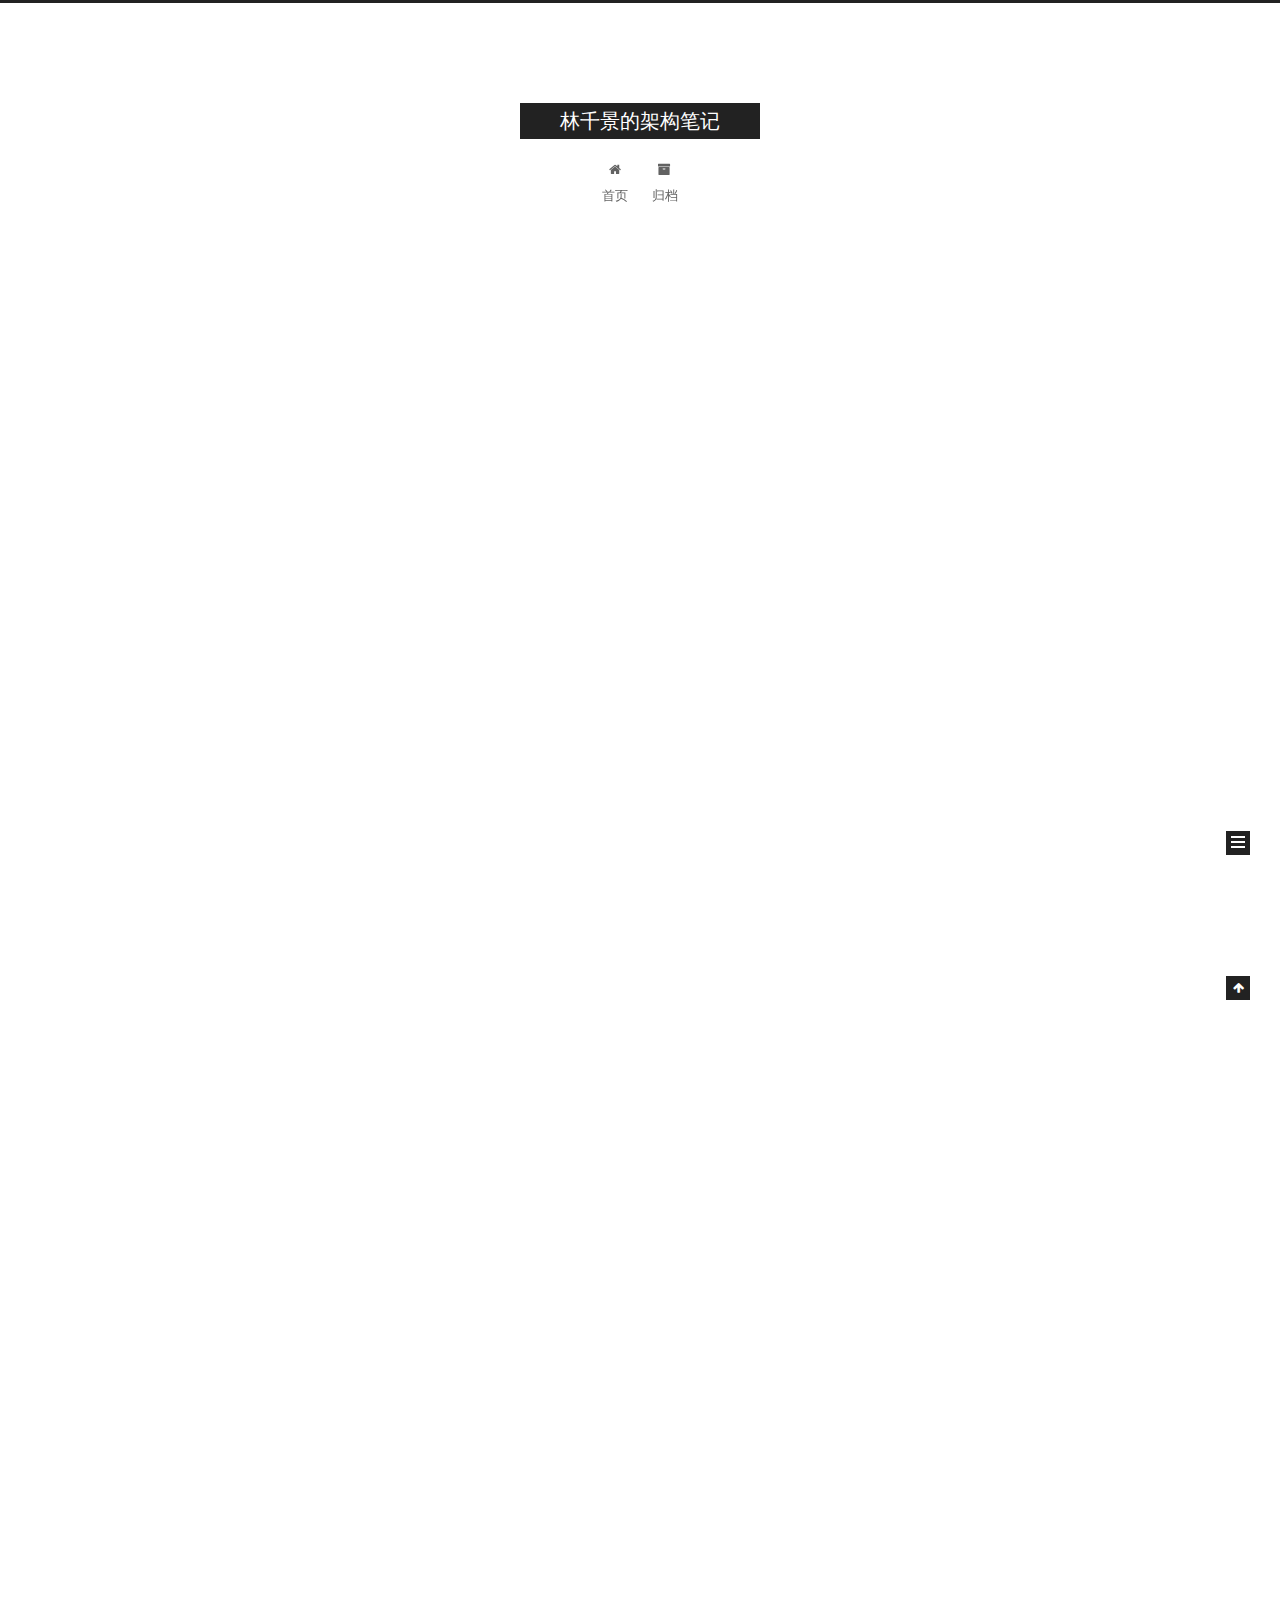
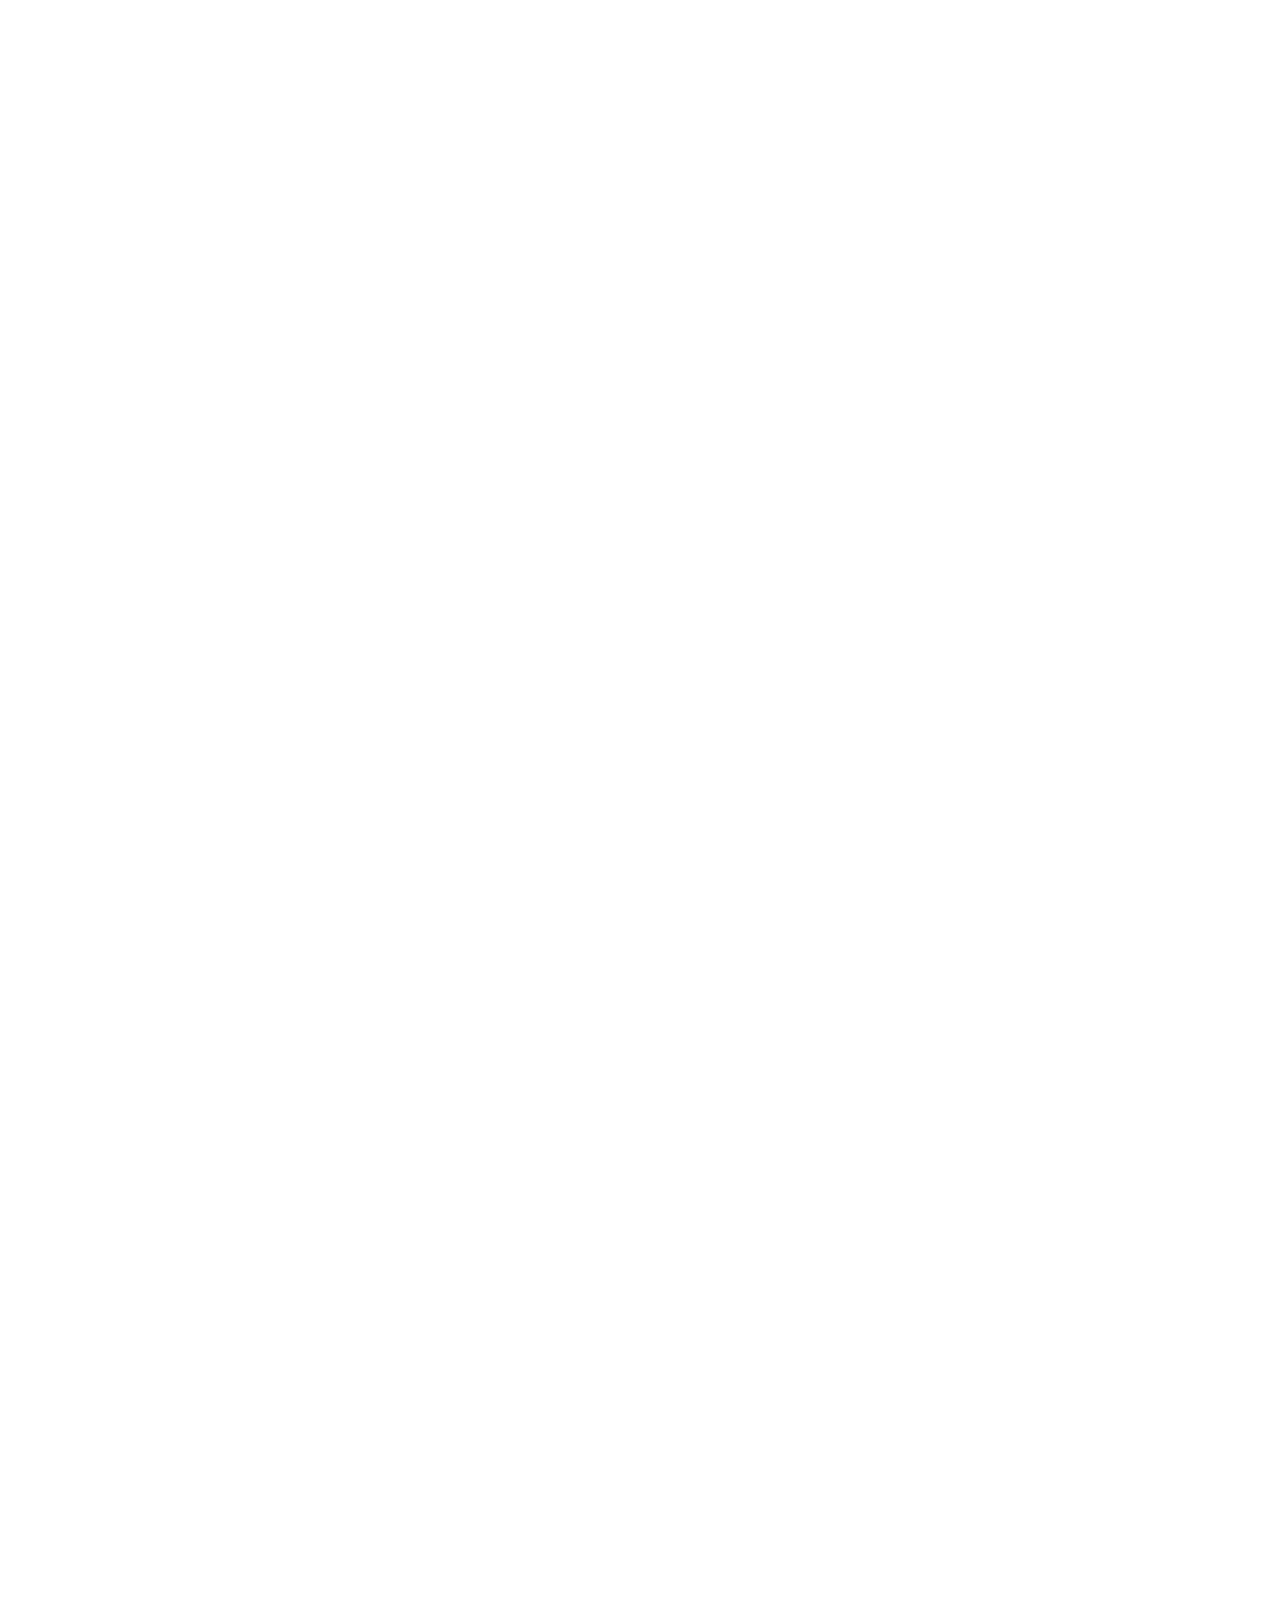
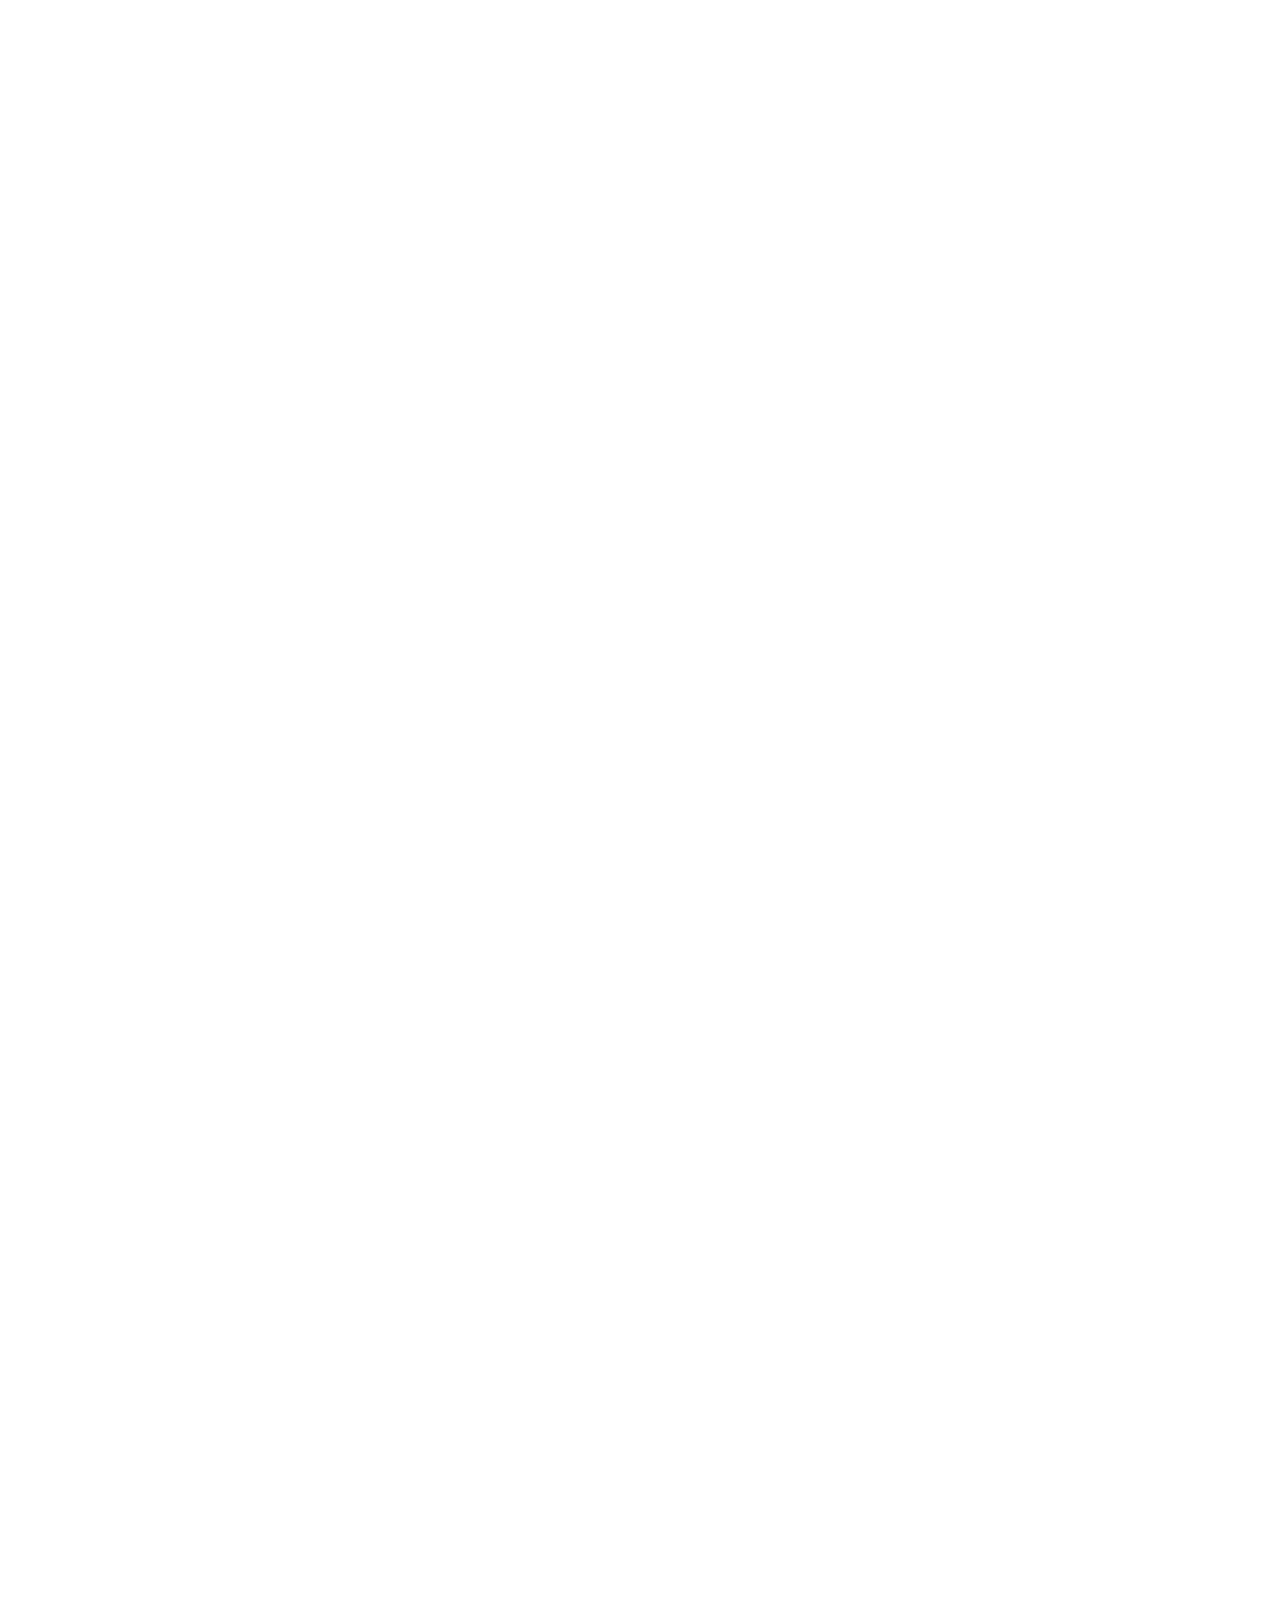
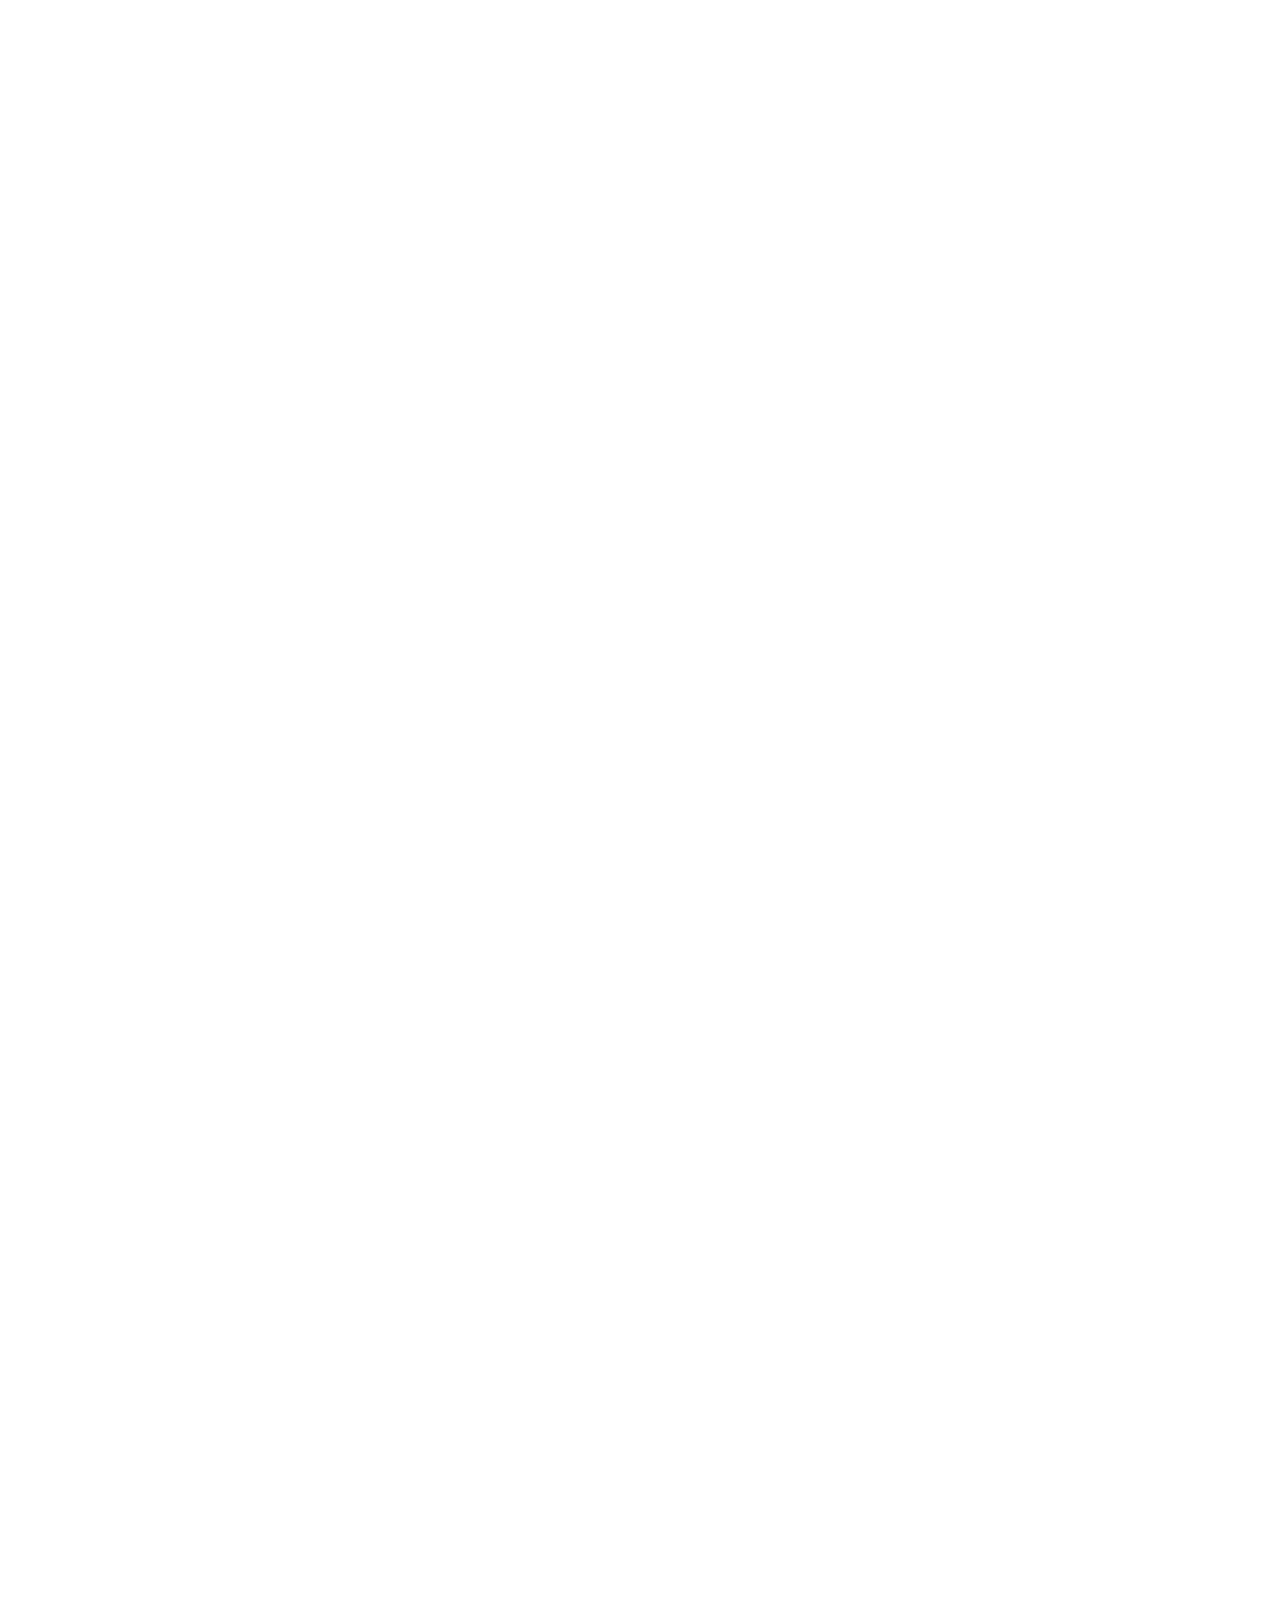
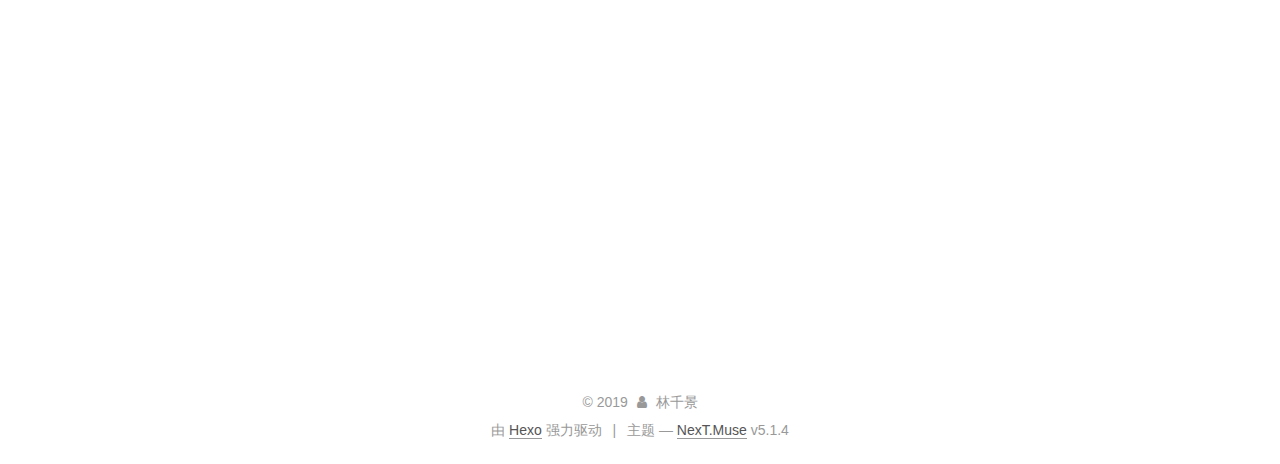
==== commit e342d794: "Site updated: 2019-02-01 11:45:10" ====
--- a/index.html
+++ b/index.html
@@ -5,7 +5,7 @@
   
 
 
-<html class="theme-next muse use-motion" lang="">
+<html class="theme-next muse use-motion" lang="zh-Hans">
 <head><meta name="generator" content="Hexo 3.8.0">
   <meta charset="UTF-8">
 <meta http-equiv="X-UA-Compatible" content="IE=edge">
@@ -79,13 +79,16 @@
 
 
 
+<meta name="description" content="Vi Veri Veniversum Vivus Vici">
 <meta property="og:type" content="website">
-<meta property="og:title" content="Hexo">
+<meta property="og:title" content="林千景的架构笔记">
 <meta property="og:url" content="http://yoursite.com/index.html">
-<meta property="og:site_name" content="Hexo">
-<meta property="og:locale" content="default">
+<meta property="og:site_name" content="林千景的架构笔记">
+<meta property="og:description" content="Vi Veri Veniversum Vivus Vici">
+<meta property="og:locale" content="zh-Hans">
 <meta name="twitter:card" content="summary">
-<meta name="twitter:title" content="Hexo">
+<meta name="twitter:title" content="林千景的架构笔记">
+<meta name="twitter:description" content="Vi Veri Veniversum Vivus Vici">
 
 
 
@@ -101,7 +104,7 @@
     motion: {"enable":true,"async":false,"transition":{"post_block":"fadeIn","post_header":"slideDownIn","post_body":"slideDownIn","coll_header":"slideLeftIn","sidebar":"slideUpIn"}},
     duoshuo: {
       userId: '0',
-      author: 'Author'
+      author: '博主'
     },
     algolia: {
       applicationID: '',
@@ -121,7 +124,7 @@
 
 
 
-  <title>Hexo</title>
+  <title>林千景的架构笔记</title>
   
 
 
@@ -133,7 +136,7 @@
 
 </head>
 
-<body itemscope="" itemtype="http://schema.org/WebPage" lang="default">
+<body itemscope="" itemtype="http://schema.org/WebPage" lang="zh-Hans">
 
   
   
@@ -152,7 +155,7 @@
     <div class="custom-logo-site-title">
       <a href="/" class="brand" rel="start">
         <span class="logo-line-before"><i></i></span>
-        <span class="site-title">Hexo</span>
+        <span class="site-title">林千景的架构笔记</span>
         <span class="logo-line-after"><i></i></span>
       </a>
     </div>
@@ -182,7 +185,7 @@
             
               <i class="menu-item-icon fa fa-fw fa-home"></i> <br>
             
-            Home
+            首页
           </a>
         </li>
       
@@ -192,7 +195,7 @@
             
               <i class="menu-item-icon fa fa-fw fa-archive"></i> <br>
             
-            Archives
+            归档
           </a>
         </li>
       
@@ -232,13 +235,13 @@
     <link itemprop="mainEntityOfPage" href="http://yoursite.com/2019/02/01/SpringBoot整合RabbitMQ的基础搭建/">
 
     <span hidden itemprop="author" itemscope="" itemtype="http://schema.org/Person">
-      <meta itemprop="name" content="John Doe">
+      <meta itemprop="name" content="林千景">
       <meta itemprop="description" content="">
       <meta itemprop="image" content="/images/avatar.gif">
     </span>
 
     <span hidden itemprop="publisher" itemscope="" itemtype="http://schema.org/Organization">
-      <meta itemprop="name" content="Hexo">
+      <meta itemprop="name" content="林千景的架构笔记">
     </span>
 
     
@@ -258,9 +261,9 @@
                 <i class="fa fa-calendar-o"></i>
               </span>
               
-                <span class="post-meta-item-text">Posted on</span>
+                <span class="post-meta-item-text">发表于</span>
               
-              <time title="Post created" itemprop="dateCreated datePublished" datetime="2019-02-01T11:31:33+08:00">
+              <time title="创建于" itemprop="dateCreated datePublished" datetime="2019-02-01T11:31:33+08:00">
                 2019-02-01
               </time>
             
@@ -387,13 +390,13 @@
     <link itemprop="mainEntityOfPage" href="http://yoursite.com/2019/01/31/hello-world/">
 
     <span hidden itemprop="author" itemscope="" itemtype="http://schema.org/Person">
-      <meta itemprop="name" content="John Doe">
+      <meta itemprop="name" content="林千景">
       <meta itemprop="description" content="">
       <meta itemprop="image" content="/images/avatar.gif">
     </span>
 
     <span hidden itemprop="publisher" itemscope="" itemtype="http://schema.org/Organization">
-      <meta itemprop="name" content="Hexo">
+      <meta itemprop="name" content="林千景的架构笔记">
     </span>
 
     
@@ -413,9 +416,9 @@
                 <i class="fa fa-calendar-o"></i>
               </span>
               
-                <span class="post-meta-item-text">Posted on</span>
+                <span class="post-meta-item-text">发表于</span>
               
-              <time title="Post created" itemprop="dateCreated datePublished" datetime="2019-01-31T12:06:51+08:00">
+              <time title="创建于" itemprop="dateCreated datePublished" datetime="2019-01-31T12:06:51+08:00">
                 2019-01-31
               </time>
             
@@ -534,8 +537,8 @@
         <div class="site-overview">
           <div class="site-author motion-element" itemprop="author" itemscope="" itemtype="http://schema.org/Person">
             
-              <p class="site-author-name" itemprop="name">John Doe</p>
-              <p class="site-description motion-element" itemprop="description"></p>
+              <p class="site-author-name" itemprop="name">林千景</p>
+              <p class="site-description motion-element" itemprop="description">Vi Veri Veniversum Vivus Vici</p>
           </div>
 
           <nav class="site-state motion-element">
@@ -546,7 +549,7 @@
                 <a href="/archives/">
               
                   <span class="site-state-item-count">2</span>
-                  <span class="site-state-item-name">posts</span>
+                  <span class="site-state-item-name">日志</span>
                 </a>
               </div>
             
@@ -590,13 +593,13 @@
   <span class="with-love">
     <i class="fa fa-user"></i>
   </span>
-  <span class="author" itemprop="copyrightHolder">John Doe</span>
+  <span class="author" itemprop="copyrightHolder">林千景</span>
 
   
 </div>
 
 
-  <div class="powered-by">Powered by <a class="theme-link" target="_blank" href="https://hexo.io">Hexo</a></div>
+  <div class="powered-by">由 <a class="theme-link" target="_blank" href="https://hexo.io">Hexo</a> 强力驱动</div>
 
 
 
@@ -604,7 +607,7 @@
 
 
 
-  <div class="theme-info">Theme &mdash; <a class="theme-link" target="_blank" href="https://github.com/iissnan/hexo-theme-next">NexT.Muse</a> v5.1.4</div>
+  <div class="theme-info">主题 &mdash; <a class="theme-link" target="_blank" href="https://github.com/iissnan/hexo-theme-next">NexT.Muse</a> v5.1.4</div>
 
 
 
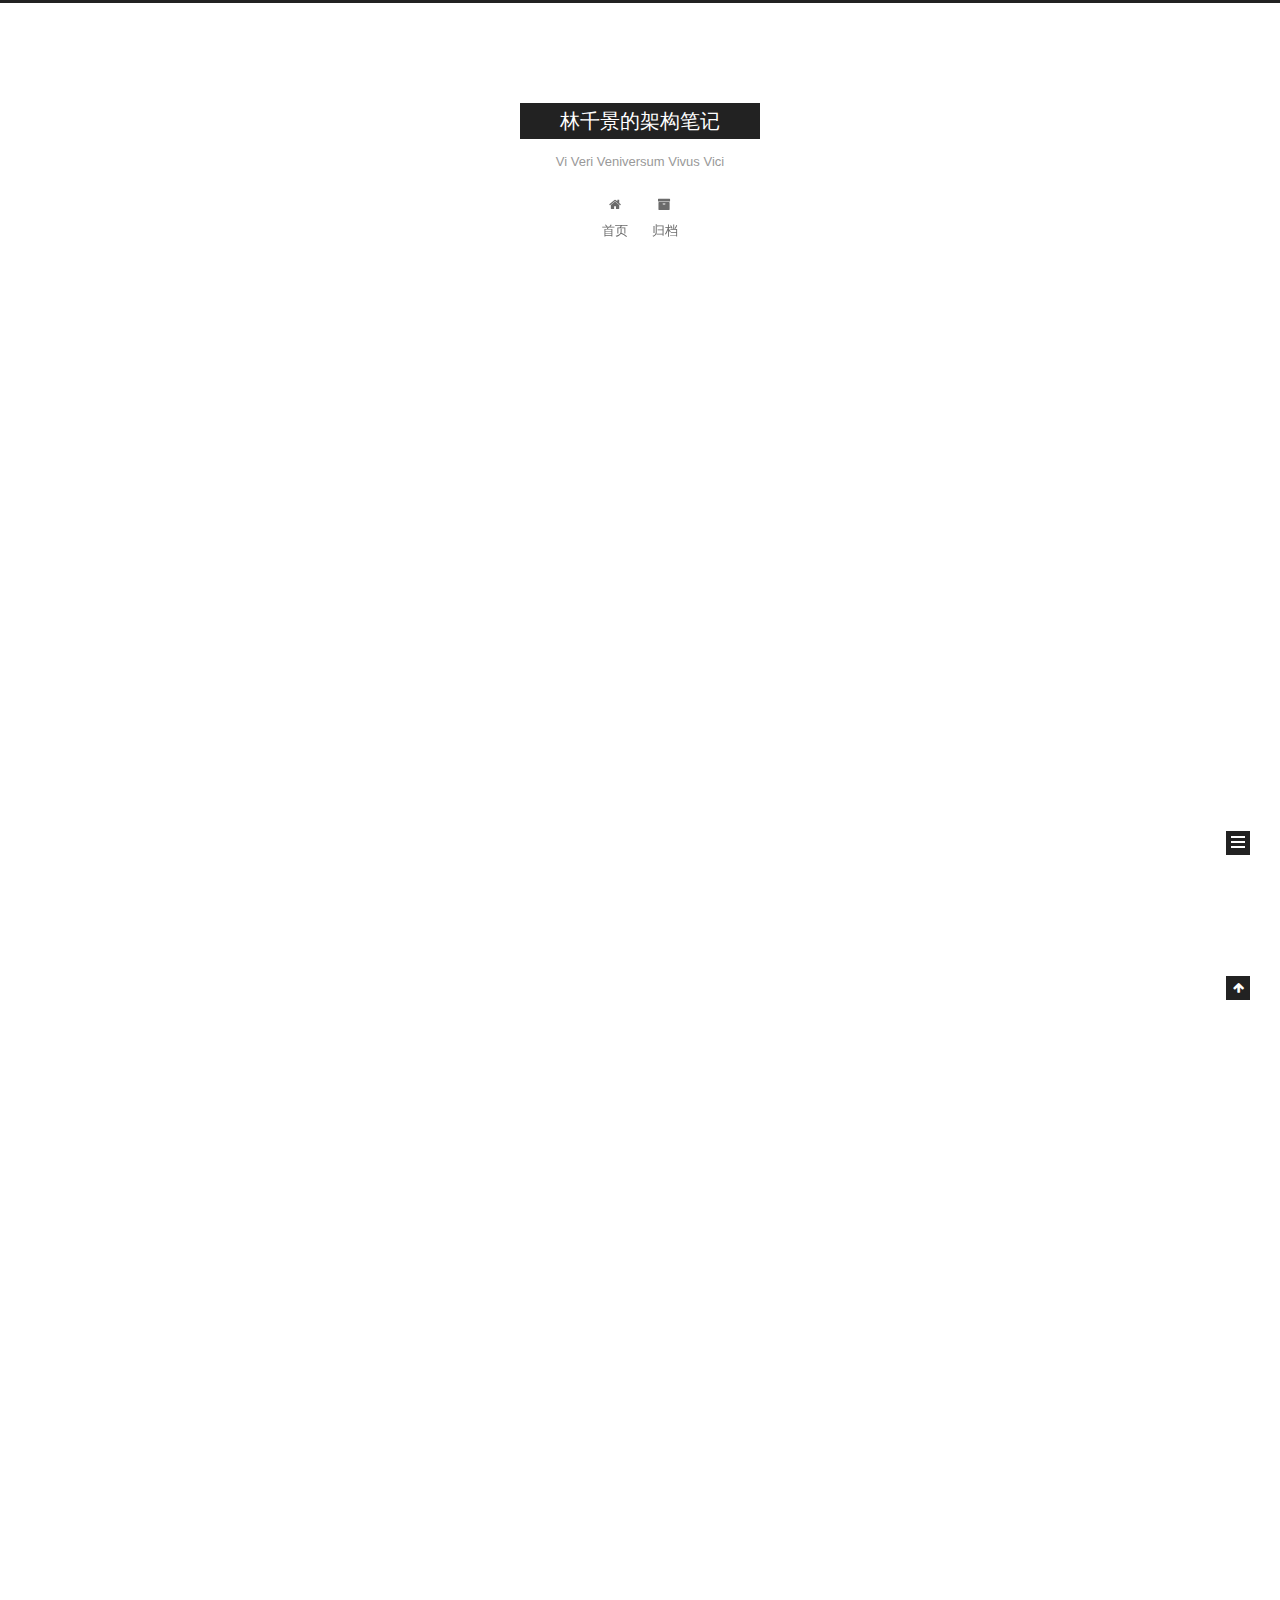
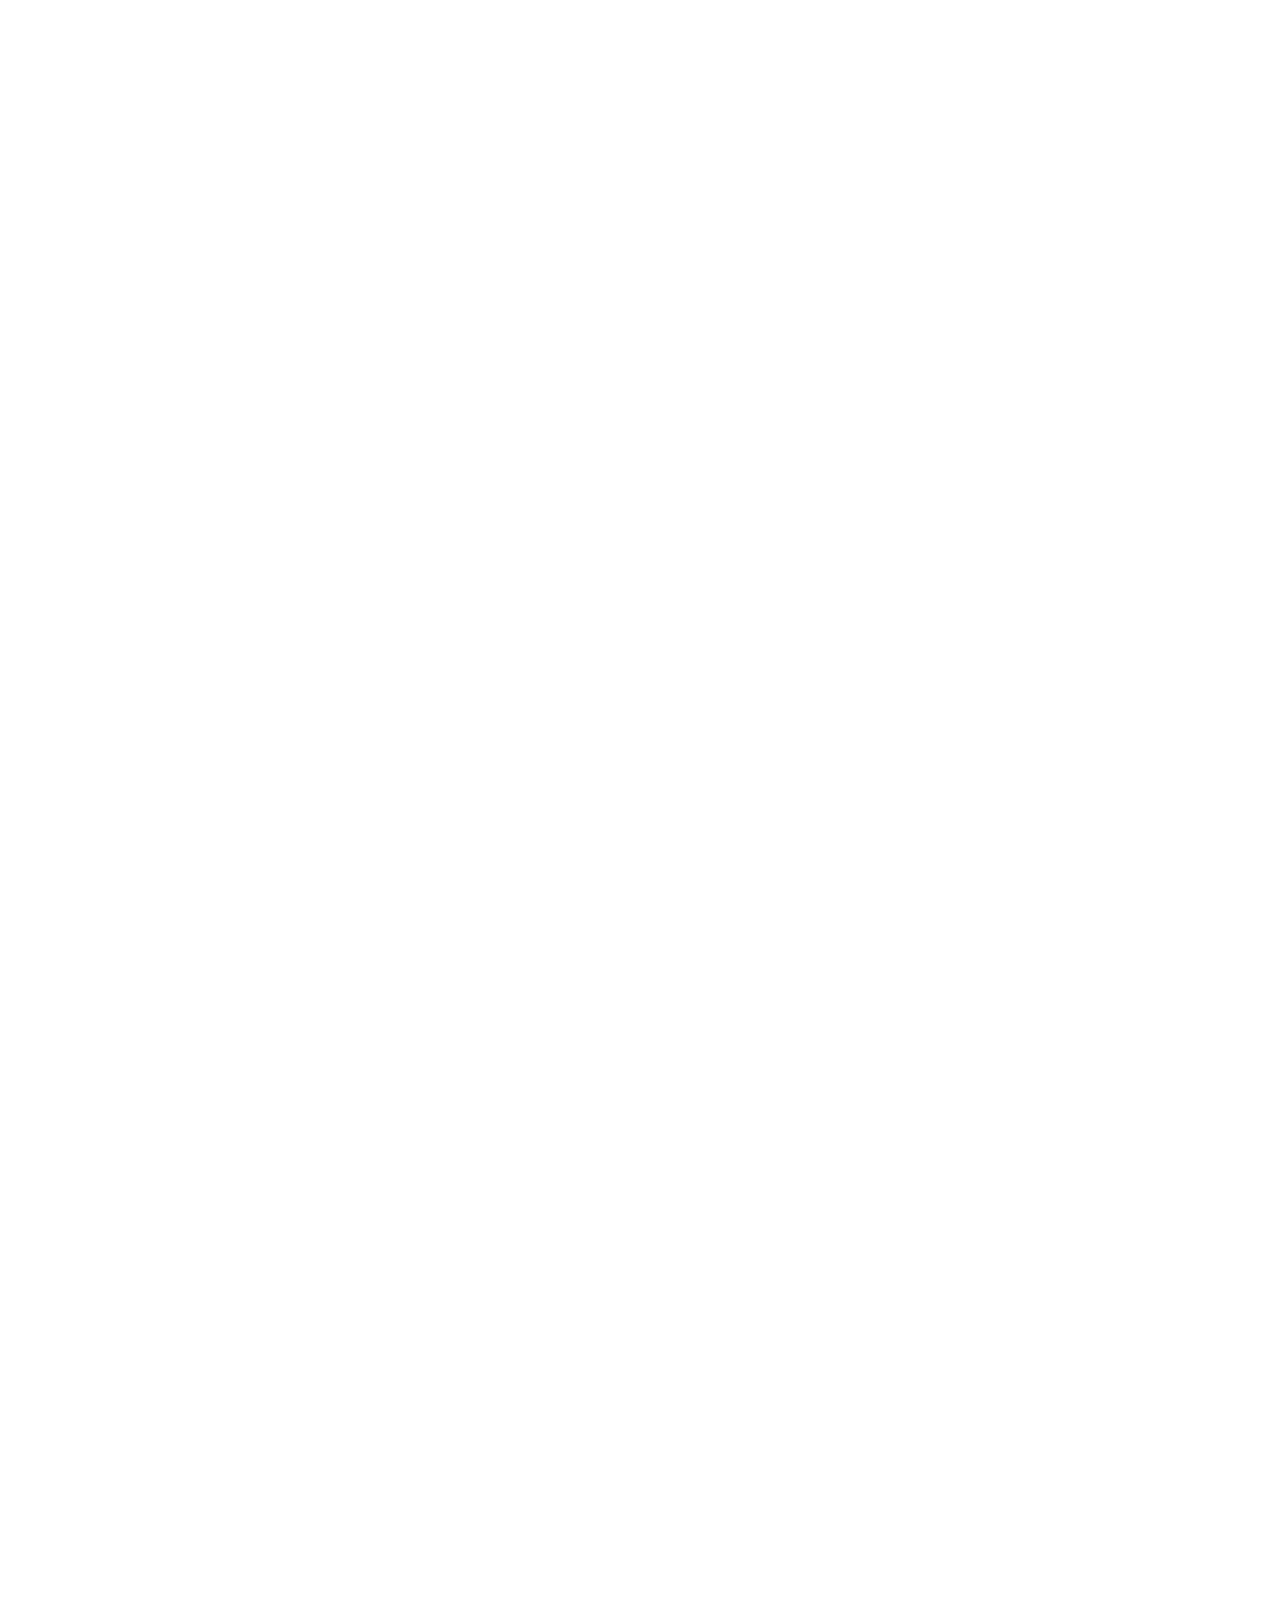
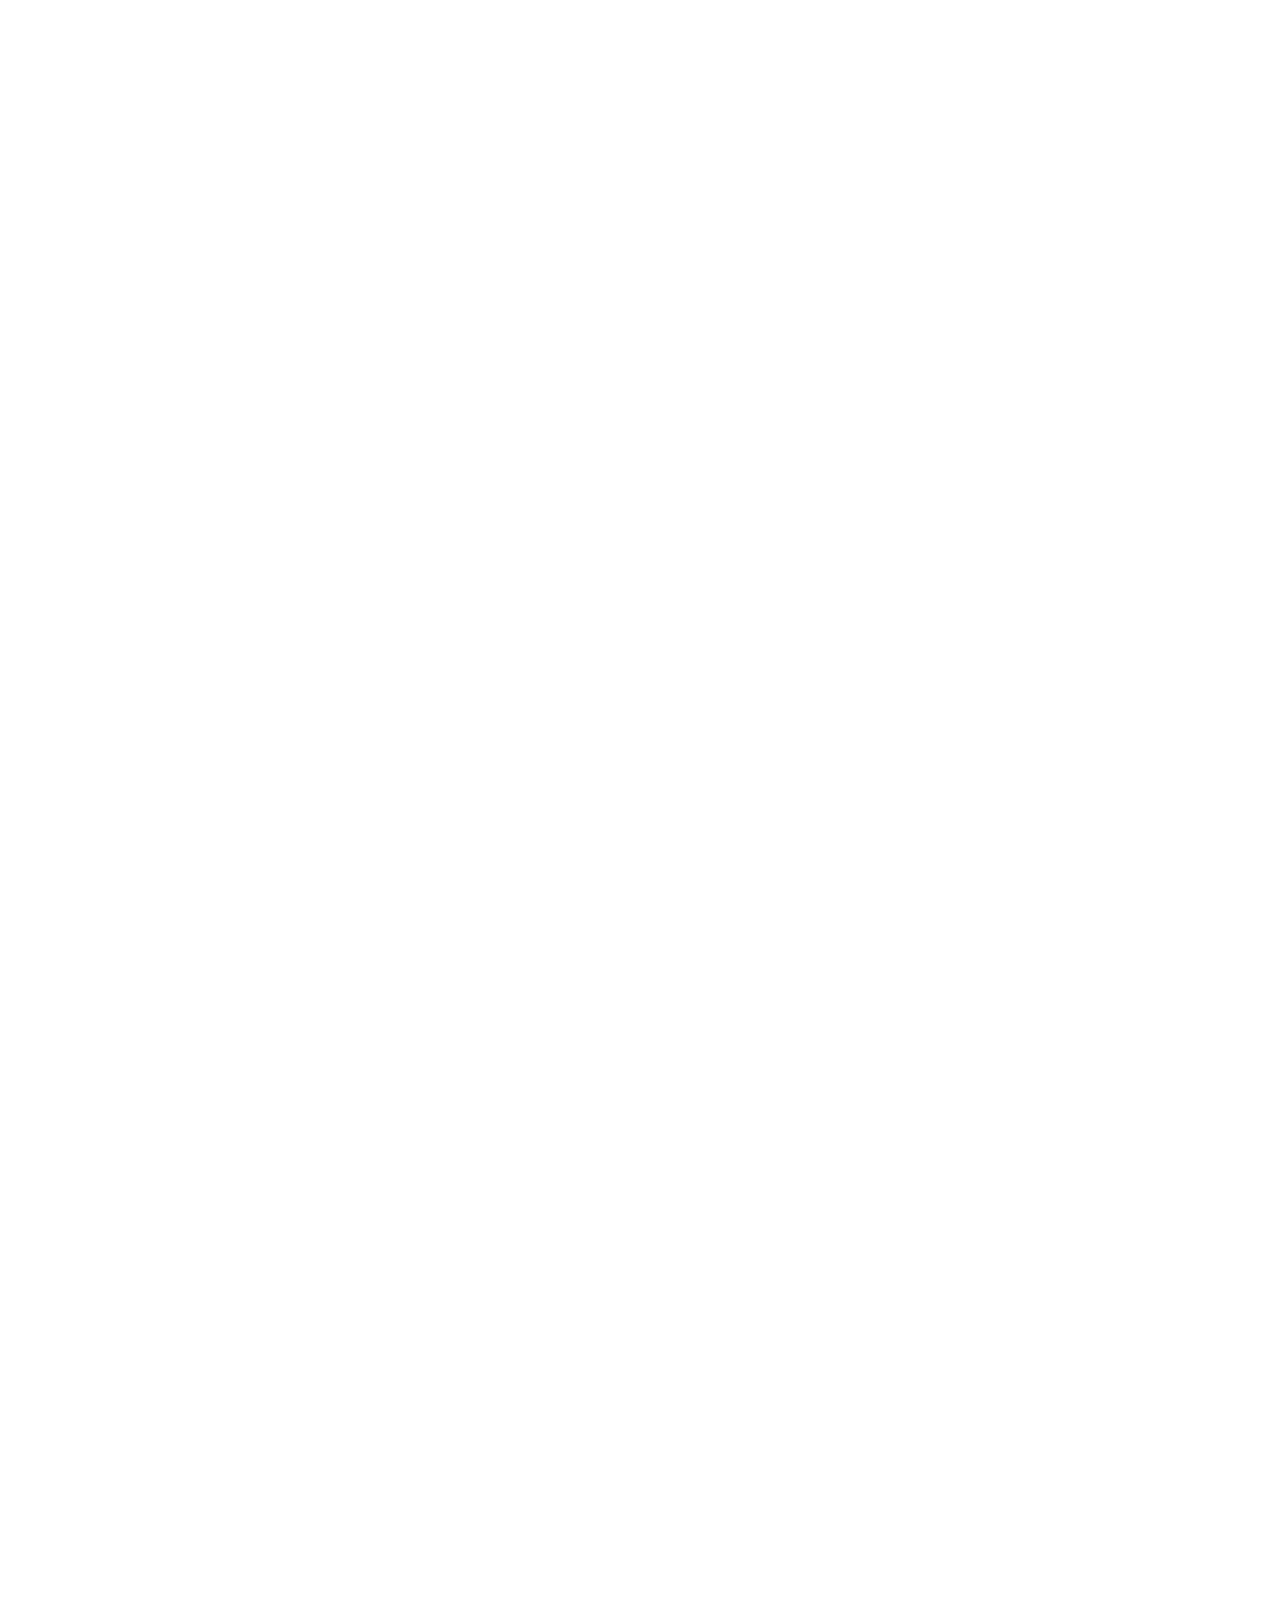
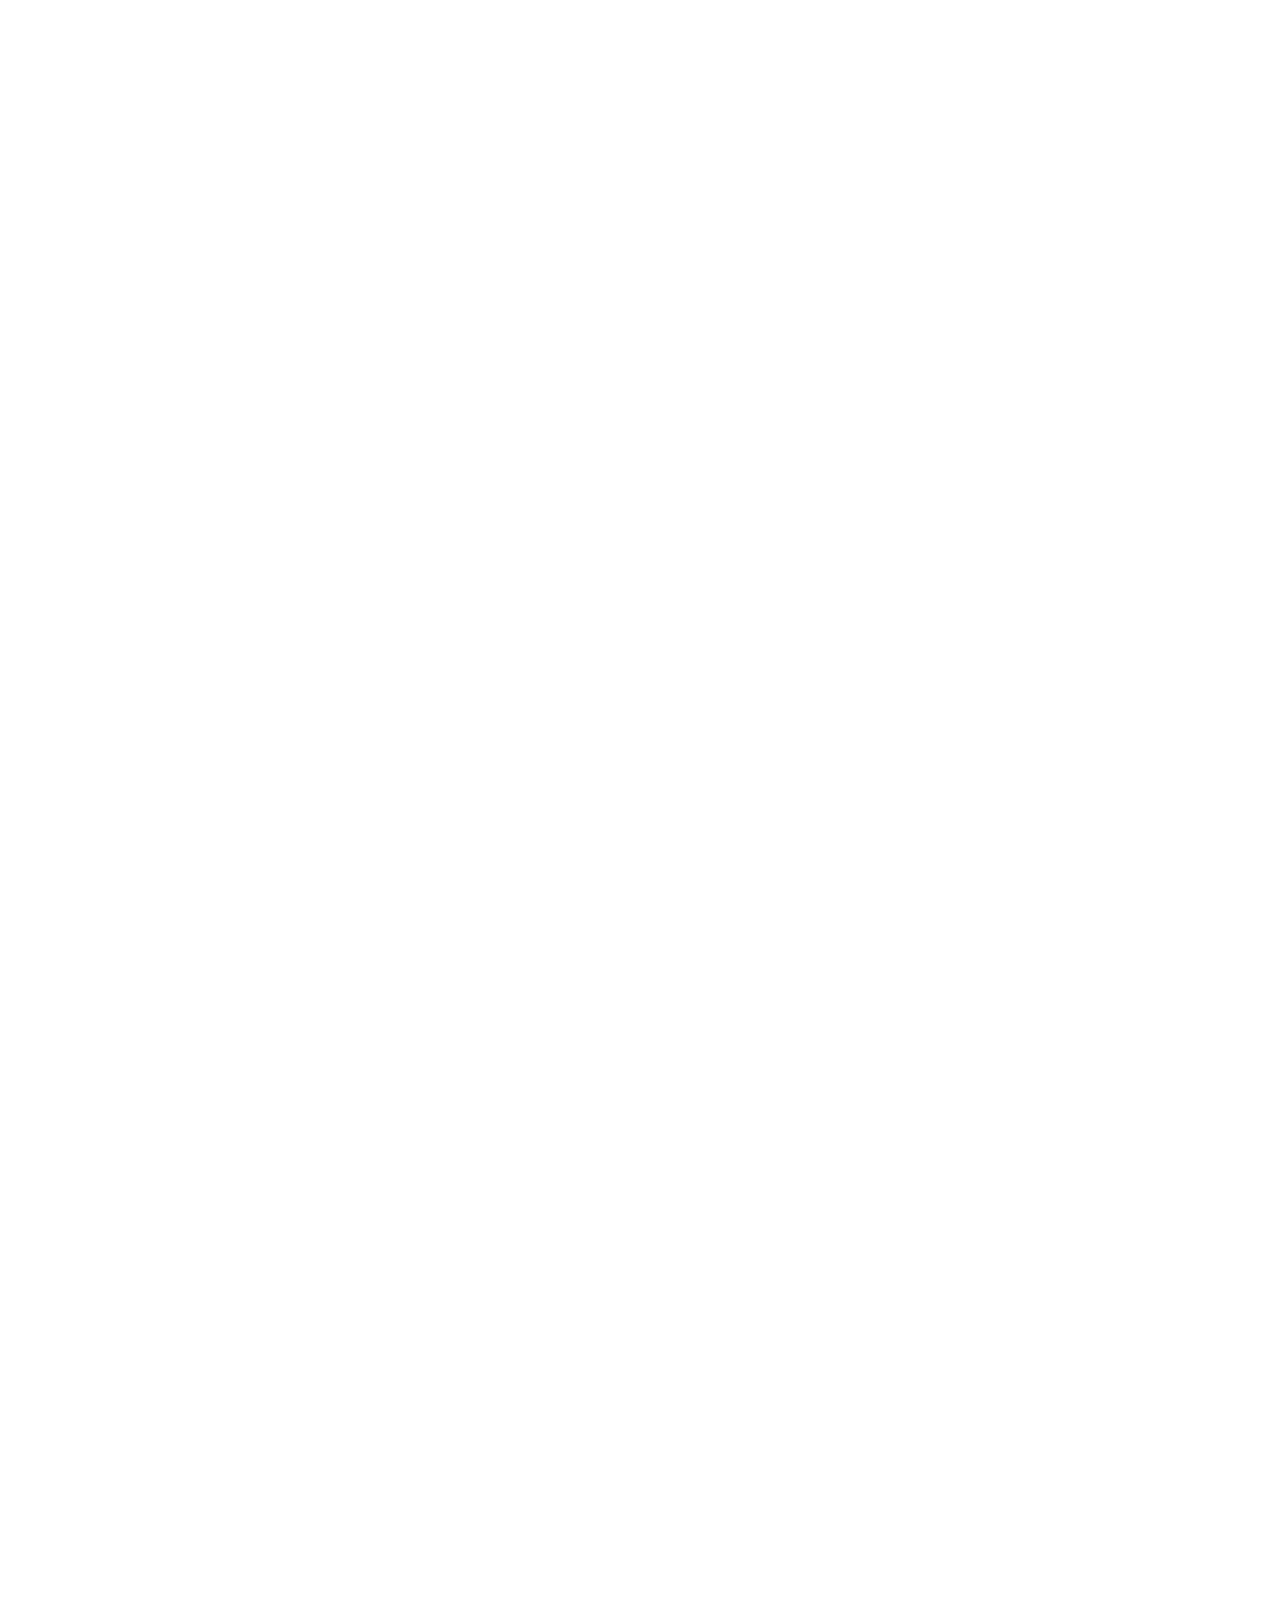
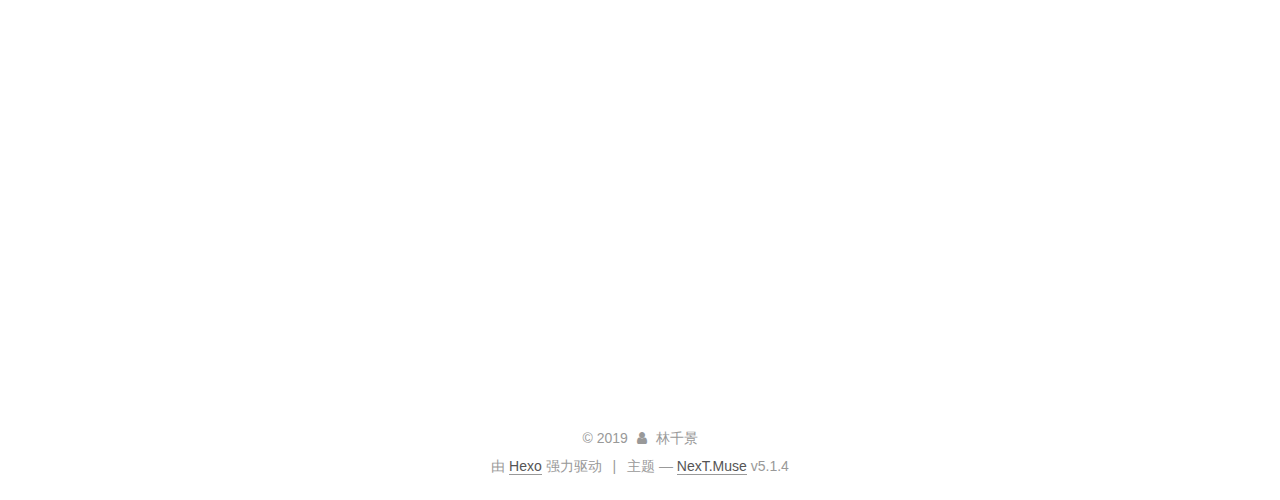
==== commit 281ce21c: "Site updated: 2019-02-01 11:47:05" ====
--- a/index.html
+++ b/index.html
@@ -79,16 +79,13 @@
 
 
 
-<meta name="description" content="Vi Veri Veniversum Vivus Vici">
 <meta property="og:type" content="website">
 <meta property="og:title" content="林千景的架构笔记">
 <meta property="og:url" content="http://yoursite.com/index.html">
 <meta property="og:site_name" content="林千景的架构笔记">
-<meta property="og:description" content="Vi Veri Veniversum Vivus Vici">
 <meta property="og:locale" content="zh-Hans">
 <meta name="twitter:card" content="summary">
 <meta name="twitter:title" content="林千景的架构笔记">
-<meta name="twitter:description" content="Vi Veri Veniversum Vivus Vici">
 
 
 
@@ -160,7 +157,7 @@
       </a>
     </div>
       
-        <p class="site-subtitle"></p>
+        <p class="site-subtitle">Vi Veri Veniversum Vivus Vici</p>
       
   </div>
 
@@ -538,7 +535,7 @@
           <div class="site-author motion-element" itemprop="author" itemscope="" itemtype="http://schema.org/Person">
             
               <p class="site-author-name" itemprop="name">林千景</p>
-              <p class="site-description motion-element" itemprop="description">Vi Veri Veniversum Vivus Vici</p>
+              <p class="site-description motion-element" itemprop="description"></p>
           </div>
 
           <nav class="site-state motion-element">
